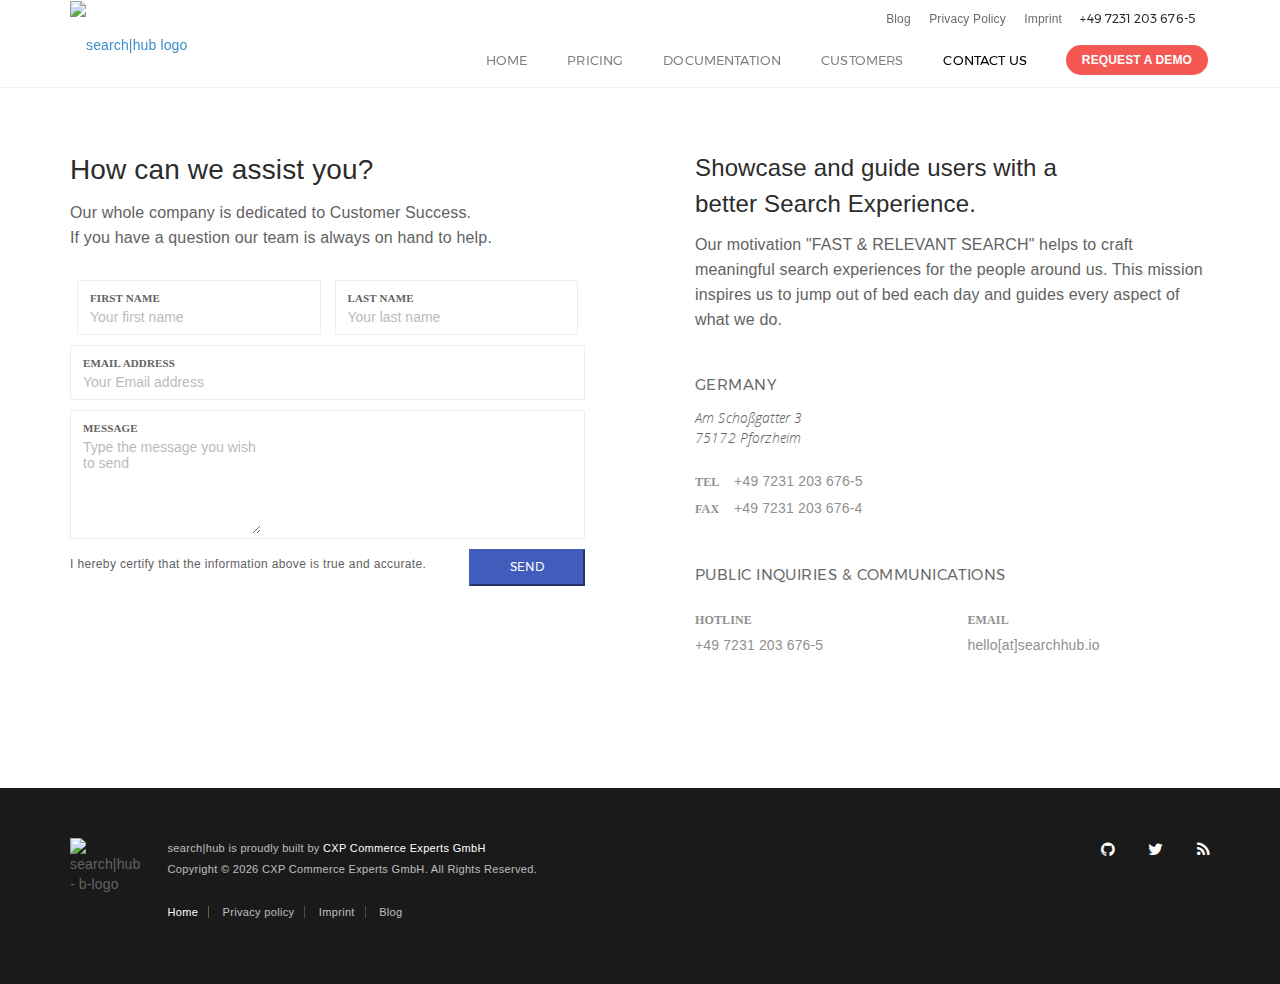
==== contact-us.html @ e3188a71 "Update contact-us.html" ====
<!DOCTYPE html>
<html lang="en">
<head>
    <meta http-equiv="content-type" content="text/html;charset=UTF-8"/>
    <title>search|hub - contact us</title>
    <meta name="viewport" content="width=device-width, initial-scale=1.0, maximum-scale=1.0, user-scalable=no"/>
        <link rel="apple-touch-icon" sizes="57x57" href="assets/ico/apple-icon-57x57.png">
        <link rel="apple-touch-icon" sizes="60x60" href="assets/ico/apple-icon-60x60.png">
        <link rel="apple-touch-icon" sizes="72x72" href="assets/ico/apple-icon-72x72.png">
        <link rel="apple-touch-icon" sizes="76x76" href="assets/ico/apple-icon-76x76.png">
        <link rel="apple-touch-icon" sizes="114x114" href="assets/ico/apple-icon-114x114.png">
        <link rel="apple-touch-icon" sizes="120x120" href="assets/ico/apple-icon-120x120.png">
        <link rel="apple-touch-icon" sizes="144x144" href="assets/ico/apple-icon-144x144.png">
        <link rel="apple-touch-icon" sizes="152x152" href="assets/ico/apple-icon-152x152.png">
        <link rel="apple-touch-icon" sizes="180x180" href="assets/ico/apple-icon-180x180.png">
        <link rel="icon" type="image/png" sizes="192x192"  href="assets/ico/android-icon-192x192.png">
        <link rel="icon" type="image/png" sizes="32x32" href="assets/ico/favicon-32x32.png">
        <link rel="icon" type="image/png" sizes="96x96" href="assets/ico/favicon-96x96.png">
        <link rel="icon" type="image/png" sizes="16x16" href="assets/ico/favicon-16x16.png">
        <link rel="manifest" href="assets/ico/manifest.json">
        <meta name="msapplication-TileColor" content="#ffffff">
        <meta name="msapplication-TileImage" content="assets/ico/ms-icon-144x144.png">
        <meta name="theme-color" content="#ffffff">
    <meta name="apple-mobile-web-app-capable" content="yes">
    <meta name="apple-touch-fullscreen" content="yes">
    <meta name="apple-mobile-web-app-status-bar-style" content="default">
    <meta name="description" content="search|hub - contact us"/>
    <meta name="author" content="searchhub.io"/>
    
        <meta property="og:site_name" content="search|hub">
        <meta property="og:title" content="search|hub - contact us">
        <meta property="og:image" content="assets/images/searchHub_black.png">
        <meta property="og:url" content="https://searchhub.io/index.html/">
        <meta property="og:type" content="website">
        
        <meta name="twitter:card" content="summary">
        <meta name="twitter:title" content="search|hub - contact">
        <meta name="twitter:site" content="@CXPSearchHub">
    <link href="assets/css/page.css" rel="stylesheet" type="text/css"/>
    <link href="https://cdnjs.cloudflare.com/ajax/libs/font-awesome/4.7.0/css/font-awesome.min.css" rel="stylesheet" type="text/css"/>	
   
</head>
 
<body class="pace-dark"> 
    <nav class="header md-header light-solid " data-pages="header">
    <div class="container relative">
        <div class="pull-left">
            <div class="header-inner">
                <a href="index.html"><img src="assets/images/searchHub_black.png" width="118" height="21" class="logo" alt="search|hub logo"></a>  
            </div>
        </div>
        <div class="pull-right">
            <div class="header-inner">
            
                <div class="visible-sm-inline visible-xs-inline menu-toggler pull-right p-l-10" data-pages="header-toggle" data-pages-element="#header">
                    <div class="one"></div>
                    <div class="two"></div>
                    <div class="three"></div>
                </div>
            </div>
        </div>
        <div class="pull-right menu-content clearfix" data-pages-direction="slideRight" id="header">

        <div class="pull-right">
            <a href="#" class="text-black link padding-10 visible-xs-inline visible-sm-inline pull-right m-t-10 m-b-10 m-r-10" data-pages="header-toggle" data-pages-element="#header">
            <i class=" pg-close_line"></i>
            </a>
        </div>
        <div class="p-t-10 p-b-10 clearfix m-b-5 hidden-xs hidden-sm">
            <div class="pull-right fs-12">
                <!--<a href="#" class="m-r-15 hint-text link text-black">German</a>-->
                <a href="https://blog.searchhub.io" class="m-r-15 hint-text link text-black">Blog</a>
                <a href="privacy-policy.html" class="m-r-15 hint-text link text-black">Privacy Policy</a>
                <a href="imprint.html" class="m-r-15 hint-text link text-black">Imprint</a>
                <span class="m-r-15 text-black font-montserrat">+49 7231 203 676-5</span>
            </div>
        </div>
        <ul class="menu">
            <li>
            <a href="index.html">Home </a>
            </li>
            <!--
                <li class="horizontal ">
                <a href="javascript:;">Features <i class="pg-arrow_minimize m-l-5"></i></a>
                <span class="arrow"></span>
                <nav class="horizontal">
                    <div class="container">
                    <ul>
                        <li>
                        <a href="searchhub.html" target="_blank">Search|hub</a>
                        </li>
                        <li>
                        <a href="smartquery.html" target="_blank">Smart|Query</a>
                        </li>
                        <li>
                        <a href="datahub.html" target="_blank">Data|hub</a>
                        </li>
                        <li>
                        <a href="predict.html" target="_blank">Pre|Dict</a>
                        </li>
                    </ul>
                    </div>
                </nav>
                </li>
            -->
            <li>
            <a href="pricing.html">Pricing </a>
            </li>
            <li>
            <a href="https://docs.searchhub.io">Documentation </a>
            </li>
            <li>
            <a href="customers.html">Customers </a>
            </li>
            <li>
            <a href="contact-us.html" class="active">Contact Us</a>
            </li>
        </ul>
           <a class="btn btn-sm btn-bordered btn-black block-title fs-12 hidden-sm hidden-xs" href="request-demo.html" data-text="Request a Demo">Request a Demo</a>
            </div>
    </div>
    </nav>
 
<section class="p-t-90 sm-p-t-30 p-b-30"> 
    <section class="container container-fixed-lg p-t-50 p-b-100 sm-p-b-30 sm-m-b-30">
        <div class="row">
            <div class="col-md-6">
                <h2>How can we assist you?</h2>
                <div class="p-r-40 sm-p-r-0">
                    <p>
                    Our whole company is dedicated to Customer Success. <br>If you have a question our team is always on hand to help.
                    </p>
                    <br>            
                    <div id="mc_embed_signup">
                            <form action="https://formspree.io/hello@searchhub.io" method="POST">
                            <div id="mc_embed_signup_scroll">
                                    <div class="row">
                                        <div class="col-sm-6">
                                            <div class="mc-field-group form-group form-group-default">
                                                <label for="mce-FNAME">First Name </label>
                                                <input type="text" placeholder="Your first name" value="" name="FNAME" class="form-control" id="mce-FNAME">
                                            </div>
                                        </div>
                                        <div class="col-sm-6">
                                            <div class="mc-field-group form-group form-group-default">
                                                <label for="mce-LNAME">Last Name </label>
                                                <input type="text" placeholder="Your last name" value="" name="LNAME" class="form-control" id="mce-LNAME">
                                            </div>
                                        </div>
                                    </div>   
                                </div>
                                <div class="mc-field-group form-group form-group-default">
                                    <label for="mce-EMAIL">Email Address </label>
                                    <input type="email" placeholder="Your Email address" value="" name="_replyto" class="required email form-control" id="mce-EMAIL">
                                </div>

                                <div class="mc-field-group form-group form-group-default">
                                    <label for="mce-MMERGE3">Message </label>
                                    <textarea placeholder="Type the message you wish to send" name="MMERGE3" class="form-control" id="mce-MMERGE3" style="height: 100px"></textarea>
                                </div>
                                <div class="clear"><input type="submit" value="Send" name="contact-us" id="mc-embedded-subscribe" class="button btn-primary font-montserrat all-caps fs-12 pull-right xs-pull-left"></div>
                                
                            </form>
                    </div>
                    <div class="sm-p-t-10 clearfix">
                    <p class="pull-left small-text m-t-5 font-arial">I hereby certify that the information above is true and accurate.</p>
                    </div>
                    <div class="clearfix"></div>                    
                </div>
            </div>

            <div class="col-md-6">
                <div class="p-l-40 sm-p-l-0 sm-p-t-10">
                    <h3>Showcase and guide users with a<br>better Search Experience.</h3>
                    <p>
                    Our motivation "FAST &amp; RELEVANT SEARCH" helps to craft meaningful search experiences for the people around us. This mission inspires us to jump out of bed each day and guides every aspect of what we do.
                    </p>
                    <br>
                    <div class="row">
                        <div class="col-sm-6">
                            <h5 class="block-title hint-text m-b-0">Germany</h5>
                            <address class="m-t-10">
                            Am Schoßgatter 3<br>
                            75172 Pforzheim
                            </address>
                            <br>
                            <p class="hint-text no-margin">
                            <span class="fs-12 font-montserrat bold all-caps p-r-10">Tel</span> <span class="fs-14">+49 7231 203 676-5</span>
                            </p>
                            <p class="hint-text">
                            <span class="fs-12 font-montserrat bold all-caps p-r-10">Fax</span> <span class="fs-14">+49 7231 203 676-4</span>
                            </p>
                        </div>
                        <div class="col-sm-6"></div>
                    </div>
                    <br>
                    <h5 class="block-title hint-text m-b-0">Public Inquiries &amp; Communications</h5>
                    <br>
                    <div class="row">
                        <div class="col-sm-6">
                            <p class="fs-12 font-montserrat bold all-caps no-margin hint-text">Hotline</p>
                            <p class="hint-text no-margin fs-14">+49 7231 203 676-5</p>
                        </div>
                        <div class="col-sm-6">
                            <p class="fs-12 font-montserrat bold all-caps no-margin hint-text">
                            Email
                            </p>
                            <p class="hint-text no-margin fs-14">
                            <span class="fs-14">hello[at]searchhub.io</span>
                            </p>
                        </div>
                    </div>
                </div>
            </div>
        </div>
    </section>
    
    <!--<section class="container-fluid no-padding no-overflow" data-pages="parallax"> 
        <div class="full-width demo-map gradient-overlay no-overflow inner" id="google-map"></div>
    </section>-->
 
</section>
 
<section class="p-b-50 p-t-50 bg-master-darker ">
    <div class="container">
        <div class="row">
            <div class="col-md-1">
                <img src="assets/images/logo_small.png" class="logo-small" alt="search|hub - b-logo"> 
            </div>   
            <div class="col-md-6">
                <p class="fs-11 no-margin font-arial text-white small-text"><span class="hint-text">search|hub is proudly built by </span><a href="http://commerce-experts.com" class="fs-11 no-margin font-arial text-white small-text">CXP Commerce Experts GmbH</a></p>
                <p class="fs-11 hint-text text-white font-arial no-margin small-text">Copyright &copy; <script>document.write(new Date().getFullYear())</script> CXP Commerce Experts GmbH. All Rights Reserved.</p>
                <ul class="no-style fs-11 no-padding font-arial m-t-20">
                <li class="inline no-padding"><a href="index.html" class="text-white p-r-10 b-r b-transparent-white">Home</a></li>
                <li class="inline no-padding"><a href="privacy-policy.html" class="link text-white p-l-10 p-r-10 b-r b-transparent-white">Privacy policy</a></li>                
                <li class="inline no-padding"><a href="imprint.html" class="link text-white p-l-10 p-r-10 b-r b-transparent-white">Imprint</a></li>
                <li class="inline no-padding"><a href="https://blog.searchhub.io" class="link text-white p-l-10 p-r-10 xs-no-padding xs-m-t-10">Blog</a></li>
                </ul>
            </div>
            <div class="col-md-5">
                <ul class="no-style fs-12 no-padding pull-right xs-pull-left xs-m-t-20">
                <li class="inline no-padding"><a href="https://github.com/searchhub" class="text-white p-l-30 fs-16 xs-no-padding"><i class="fa fa-github"></i></a></li>
                <li class="inline no-padding"><a href="https://twitter.com/CXPSearchHub" class="text-white p-l-30 fs-16"><i class="fa fa-twitter"></i></a></li>
                <!--<li class="inline no-padding"><a href="#" class="text-white p-l-30 fs-16"><i class="fa fa-xing"></i></a></li>                
                <li class="inline no-padding"><a href="#" class="text-white p-l-30 fs-16"><i class="fa fa-linkedin"></i></a></li>-->
                <li class="inline no-padding"><a href="https://blog.searchhub.io/feed" class="text-white p-l-30 fs-16"><i class="fa fa-rss"></i></a></li>    
                </ul>
            </div>
        </div>
    </div>
</section>

<script type="text/javascript" src="assets/plugins/pace.min.js"></script>
<script type="text/javascript" src="assets/plugins/pages.image.loader.js"></script>
<script type="text/javascript" src="assets/plugins/jquery-1.11.1.min.js"></script>
<script type="text/javascript" src="assets/plugins/bootstrap.min.js"></script> 
<script type="text/javascript" src="assets/plugins/swiper.jquery.min.js"></script>
<script type="text/javascript" src="assets/plugins/velocity.min.js"></script>
<script type="text/javascript" src="assets/plugins/velocity.ui.js"></script> 
<script type="text/javascript" src="assets/plugins/jquery.unveil.min.js"></script> 
<script type="text/javascript" src="assets/plugins/pages.frontend.js"></script> 
<script type="text/javascript" src="assets/plugins/custom.js"></script>
<!-- <script type="text/javascript" id="cookiebanner" src="assets/plugins/cookiebanner.min.js"></script> -->
<!-- <script>
  (function(i,s,o,g,r,a,m){i['GoogleAnalyticsObject']=r;i[r]=i[r]||function(){
  (i[r].q=i[r].q||[]).push(arguments)},i[r].l=1*new Date();a=s.createElement(o),
  m=s.getElementsByTagName(o)[0];a.async=1;a.src=g;m.parentNode.insertBefore(a,m)
  })(window,document,'script','https://www.google-analytics.com/analytics.js','ga');

  ga('create', 'UA-100935490-1', 'auto');
  ga('send', 'pageview');
</script>
    
<!-- Start of HubSpot Embed Code -->
<!-- <script type="text/javascript" id="hs-script-loader" async defer src="//js-eu1.hs-scripts.com/25145096.js"></script>
<!-- End of HubSpot Embed Code -->
	
<!-- Start of HubSpot code snippet -->
<!-- <button type="button" id="hs_show_banner_button"
  style="background-color: #E94749; border: 1px solid #E94749;
         border-radius: 3px; padding: 10px 16px; text-decoration: none; color: #fff;
         font-family: inherit; font-size: inherit; font-weight: normal; line-height: inherit;
         text-align: left; text-shadow: none;"
  onClick="(function(){
    var _hsp = window._hsp = window._hsp || [];
    _hsp.push(['showBanner']);
  })()"
>
  Cookie Settings
</button>

<!-- End of HubSpot code snippet -->
	
</body> 
</html>
---- assets/css/page.css ----
@font-face {
    font-family: 'pages-icon';
    src: url('../fonts/pages-icon/Pages-icon.eot?-u69vo5');
    src: url('../fonts/pages-icon/Pages-icon.eot?#iefix-u69vo5') format('embedded-opentype'), url('../fonts/pages-icon/Pages-icon.woff?-u69vo5') format('woff'), url('../fonts/pages-icon/Pages-icon.ttf?-u69vo5') format('truetype'), url('../fonts/pages-icon/Pages-icon.svg?-u69vo5#Pages-icon') format('svg');
    font-weight: normal;
    font-style: normal;
}

[class^="pg-"], [class*=" pg-"] {
    display: inline-block;
    font: normal normal normal 14px/1 pages-icon;
    font-size: inherit;
    text-rendering: auto;
    -webkit-font-smoothing: antialiased;
    -moz-osx-font-smoothing: grayscale;
}

.pg-close_line:before {
    content: "\e601";
}

.pg-arrow_right:before {
    content: "\e631";
}

/*!
 * Bootstrap v3.3.4 (http://getbootstrap.com)
 * Copyright 2011-2015 Twitter, Inc.
 * Licensed under MIT (https://github.com/twbs/bootstrap/blob/master/LICENSE)
 *//*! normalize.css v3.0.2 | MIT License | git.io/normalize */
html {
    font-family: sans-serif;
    -webkit-text-size-adjust: 100%;
    -ms-text-size-adjust: 100%
}

body {
    margin: 0
}

nav, section {
    display: block
}

canvas {
    display: inline-block;
    vertical-align: baseline
}

a {
    background-color: transparent
}

a:active, a:hover {
    outline: 0
}

b {
    font-weight: 700
}

h1 {
    margin: .67em 0;
    font-size: 2em
}

img {
    border: 0
}

/*! Source: https://github.com/h5bp/html5-boilerplate/blob/master/src/css/main.css */
@media print {
    *, :after, :before {
        color: #000 !important;
        text-shadow: none !important;
        background: 0 0 !important;
        -webkit-box-shadow: none !important;
        box-shadow: none !important
    }

    a, a:visited {
        text-decoration: underline
    }

    a[href]:after {
        content: " (" attr(href) ")"
    }

    a[href^="#"]:after {
        content: ""
    }

    img {
        page-break-inside: avoid
    }

    img {
        max-width: 100% !important
    }

    h2, h3, p {
        orphans: 3;
        widows: 3
    }

    h2, h3 {
        page-break-after: avoid
    }
}

@font-face {
    font-family: 'Glyphicons Halflings';
    src: url(../fonts/glyphicons-halflings-regular.eot);
    src: url(../fonts/glyphicons-halflings-regular.eot?#iefix) format('embedded-opentype'), url(../fonts/glyphicons-halflings-regular.woff2) format('woff2'), url(../fonts/glyphicons-halflings-regular.woff) format('woff'), url(../fonts/glyphicons-halflings-regular.ttf) format('truetype'), url(../fonts/glyphicons-halflings-regular.svg#glyphicons_halflingsregular) format('svg')
}

* {
    -webkit-box-sizing: border-box;
    -moz-box-sizing: border-box;
    box-sizing: border-box
}

:after, :before {
    -webkit-box-sizing: border-box;
    -moz-box-sizing: border-box;
    box-sizing: border-box
}

html {
    font-size: 10px;
    -webkit-tap-highlight-color: rgba(0, 0, 0, 0)
}

body {
    font-family: "Helvetica Neue", Helvetica, Arial, sans-serif;
    font-size: 14px;
    line-height: 1.42857143;
    color: #333;
    background-color: #fff
}

a {
    color: #337ab7;
    text-decoration: none
}

a:focus, a:hover {
    color: #23527c;
    text-decoration: underline
}

a:focus {
    outline: thin dotted;
    outline: 5px auto -webkit-focus-ring-color;
    outline-offset: -2px
}

img {
    vertical-align: middle
}

.sr-only {
    position: absolute;
    width: 1px;
    height: 1px;
    padding: 0;
    margin: -1px;
    overflow: hidden;
    clip: rect(0, 0, 0, 0);
    border: 0
}

h1, h2, h3, h4, h5, h6 {
    font-family: inherit;
    font-weight: 500;
    line-height: 1.1;
    color: inherit
}

h1, h2, h3 {
    margin-top: 20px;
    margin-bottom: 10px
}

h4, h5, h6 {
    margin-top: 10px;
    margin-bottom: 10px
}

h1 {
    font-size: 36px
}

h2 {
    font-size: 30px
}

h3 {
    font-size: 24px
}

h4 {
    font-size: 18px
}

h5 {
    font-size: 14px
}

h6 {
    font-size: 12px
}

p {
    margin: 0 0 10px
}

.text-left {
    text-align: left
}

.text-right {
    text-align: right
}

.text-center {
    text-align: center
}

.text-uppercase {
    text-transform: uppercase
}

ul {
    margin-top: 0;
    margin-bottom: 10px
}

.container {
    padding-right: 15px;
    padding-left: 15px;
    margin-right: auto;
    margin-left: auto
}

@media (min-width: 768px) {
    .container {
        width: 750px
    }
}

@media (min-width: 992px) {
    .container {
        width: 970px
    }
}

@media (min-width: 1200px) {
    .container {
        width: 1170px
    }
}

.row {
    margin-right: -15px;
    margin-left: -15px
}

.col-md-1, .col-md-12, .col-md-4, .col-md-5, .col-md-6, .col-sm-3, .col-sm-5, .col-sm-6, .col-sm-9 {
    position: relative;
    min-height: 1px;
    padding-right: 15px;
    padding-left: 15px
}

@media (min-width: 768px) {
    .col-sm-3, .col-sm-5, .col-sm-6, .col-sm-9 {
        float: left
    }

    .col-sm-9 {
        width: 75%
    }

    .col-sm-6 {
        width: 50%
    }

    .col-sm-5 {
        width: 41.66666667%
    }

    .col-sm-3 {
        width: 25%
    }

    .col-sm-offset-1 {
        margin-left: 8.33333333%
    }
}

@media (min-width: 992px) {
    .col-md-1, .col-md-12, .col-md-4, .col-md-5, .col-md-6 {
        float: left
    }

    .col-md-12 {
        width: 100%
    }

    .col-md-6 {
        width: 50%
    }

    .col-md-5 {
        width: 41.66666667%
    }

    .col-md-4 {
        width: 33.33333333%
    }

    .col-md-1 {
        width: 8.33333333%
    }
}

.btn {
    display: inline-block;
    padding: 6px 12px;
    margin-bottom: 0;
    font-size: 14px;
    font-weight: 400;
    line-height: 1.42857143;
    text-align: center;
    white-space: nowrap;
    vertical-align: middle;
    -ms-touch-action: manipulation;
    touch-action: manipulation;
    cursor: pointer;
    -webkit-user-select: none;
    -moz-user-select: none;
    -ms-user-select: none;
    user-select: none;
    background-image: none;
    border: 1px solid transparent;
    border-radius: 4px
}

.btn:active:focus, .btn:focus {
    outline: thin dotted;
    outline: 5px auto -webkit-focus-ring-color;
    outline-offset: -2px
}

.btn:focus, .btn:hover {
    color: #333;
    text-decoration: none
}

.btn:active {
    background-image: none;
    outline: 0;
    -webkit-box-shadow: inset 0 3px 5px rgba(0, 0, 0, .125);
    box-shadow: inset 0 3px 5px rgba(0, 0, 0, .125)
}

.btn-sm {
    padding: 5px 10px;
    font-size: 12px;
    line-height: 1.5;
    border-radius: 3px
}

.progress {
    height: 20px;
    margin-bottom: 20px;
    overflow: hidden;
    background-color: #f5f5f5;
    border-radius: 4px;
    -webkit-box-shadow: inset 0 1px 2px rgba(0, 0, 0, .1);
    box-shadow: inset 0 1px 2px rgba(0, 0, 0, .1)
}

.progress-bar {
    float: left;
    width: 0;
    height: 100%;
    font-size: 12px;
    line-height: 20px;
    color: #fff;
    text-align: center;
    background-color: #337ab7;
    -webkit-box-shadow: inset 0 -1px 0 rgba(0, 0, 0, .15);
    box-shadow: inset 0 -1px 0 rgba(0, 0, 0, .15);
    -webkit-transition: width .6s ease;
    -o-transition: width .6s ease;
    transition: width .6s ease
}

.clearfix:after, .clearfix:before, .container:after, .container:before, .row:after, .row:before {
    display: table;
    content: " "
}

.clearfix:after, .container:after, .row:after {
    clear: both
}

.pull-right {
    float: right !important
}

.pull-left {
    float: left !important
}

@-ms-viewport {
    width: device-width
}

.visible-sm-inline, .visible-xs-inline {
    display: none !important
}

@media (max-width: 767px) {
    .visible-xs-inline {
        display: inline !important
    }
}

@media (min-width: 768px)and (max-width: 991px) {
    .visible-sm-inline {
        display: inline !important
    }
}

@media (max-width: 767px) {
    .hidden-xs {
        display: none !important
    }
}

@media (min-width: 768px)and (max-width: 991px) {
    .hidden-sm {
        display: none !important
    }
}

/*!
 *  Font Awesome 4.7.0 by @davegandy - http://fontawesome.io - @fontawesome
 *  License - http://fontawesome.io/license (Font: SIL OFL 1.1, CSS: MIT License)
 */
/* FONT PATH
 * -------------------------- */
@font-face {
    font-family: 'FontAwesome';
    src: url('../fonts/fontawesome-webfont.eot?v=4.2.0');
    src: url('../fonts/fontawesome-webfont.eot?#iefix&v=4.2.0') format('embedded-opentype'), url('../fonts/fontawesome-webfont.woff?v=4.2.0') format('woff'), url('../fonts/fontawesome-webfont.ttf?v=4.2.0') format('truetype'), url('../fonts/fontawesome-webfont.svg?v=4.2.0#fontawesomeregular') format('svg');
    font-weight: normal;
    font-style: normal;
}

.fa {
    display: inline-block;
    font: normal normal normal 14px/1 FontAwesome;
    font-size: 1.4em;
    text-rendering: auto;
    -webkit-font-smoothing: antialiased;
    -moz-osx-font-smoothing: grayscale;
}

.pull-right {
    float: right;
}

.pull-left {
    float: left;
}

.fa-twitter:before {
    content: "\f099";
}

.fa-github:before {
    content: "\f09b";
}

.fa-rss:before {
    content: "\f09e";
}

/*!
 *  Swiper by @davegandy - /*!
 *  https://github.com/nolimits4web/swiper/

 */
.swiper-container {
    margin: 0 auto;
    position: relative;
    overflow: hidden;
    z-index: 1;
}

.swiper-wrapper {
    position: relative;
    width: 100%;
    height: 100%;
    z-index: 1;
    display: -webkit-box;
    display: -moz-box;
    display: -ms-flexbox;
    display: -webkit-flex;
    display: flex;
    -webkit-transform-style: preserve-3d;
    -moz-transform-style: preserve-3d;
    -ms-transform-style: preserve-3d;
    transform-style: preserve-3d;
    -webkit-transition-property: -webkit-transform;
    -moz-transition-property: -moz-transform;
    -o-transition-property: -o-transform;
    -ms-transition-property: -ms-transform;
    transition-property: transform;
    -webkit-box-sizing: content-box;
    -moz-box-sizing: content-box;
    box-sizing: content-box;
}

.swiper-wrapper {
    -webkit-transform: translate3d(0px, 0, 0);
    -moz-transform: translate3d(0px, 0, 0);
    -o-transform: translate(0px, 0px);
    -ms-transform: translate3d(0px, 0, 0);
    transform: translate3d(0px, 0, 0);
}

.swiper-slide {
    -webkit-transform-style: preserve-3d;
    -moz-transform-style: preserve-3d;
    -ms-transform-style: preserve-3d;
    transform-style: preserve-3d;
    -webkit-flex-shrink: 0;
    -ms-flex: 0 0 auto;
    flex-shrink: 0;
    width: 100%;
    height: 100%;
    position: relative;
}

html, body {
    height: 100%
}

body.mobile {
    position: relative
}

body.pace-primary .pace .pace-progress {
    background-color: #6d5cae
}

body.pace-success .pace .pace-progress {
    background-color: #10cfbd
}

body.pace-complete .pace .pace-progress {
    background-color: #48b0f7
}

body.pace-warning .pace .pace-progress {
    background-color: #f8d053
}

body.pace-danger .pace .pace-progress {
    background-color: #f55753
}

body.pace-dark .pace .pace-progress {
    background-color: #000
}

body.pace-white .pace .pace-progress {
    background-color: #fff
}

.mobile-wrapper {
    height: 100%;
    width: 100%
}

.mobile-wrapper > .swiper-wrapper > .swiper-slide {
    height: auto;
    -webkit-box-sizing: border-box;
    box-sizing: border-box;
    text-align: initial;
    display: block
}

.header {
    position: fixed;
    top: 0;
    height: 60px;
    width: 100%;
    z-index: 800;
    background-color: #fff;
    -webkit-transition: background .4s ease, height .4s ease;
    transition: background .4s ease, height .4s ease
}

.header.bottom {
    position: absolute;
    bottom: 0;
    top: auto
}

.header.bottom.affix {
    position: fixed;
    bottom: auto;
    top: 0
}

.header.transparent-light {
    background-color: transparent
}

.header.transparent-light .menu > li > a:not(.btn) {
    color: #fff;
    opacity: .5
}

.header.transparent-light .menu > li > a:not(.btn):focus {
    opacity: .8
}

.header.transparent-light .menu > li > a:not(.btn):hover {
    opacity: .8
}

.header.transparent-light .menu > li > a:not(.btn).active {
    opacity: 1
}

.header.transparent-light .search-toggle {
    color: #fff
}

.header.transparent-light .menu.bordered > li > a {
    border-color: #fff
}

.header.transparent-light.alternate .menu > li > a:before {
    max-width: 100%
}

.header.transparent-light.alternate span:before {
    max-width: 100%
}

.header.transparent-light.alternate .search-toggle {
    color: #121212
}

.header.transparent-light.alternate .menu-toggler .one, .header.transparent-light.alternate .menu-toggler .two, .header.transparent-light.alternate .menu-toggler .three {
    background-color: #121212
}

.header.transparent-light.alternate.minimized .search-toggle {
    color: #fff
}

.header.transparent-light.alternate.minimized .menu-toggler .one, .header.transparent-light.alternate.minimized .menu-toggler .two, .header.transparent-light.alternate.minimized .menu-toggler .three {
    background-color: #fff
}

.header.transparent-light .menu-toggler .one, .header.transparent-light .menu-toggler .two, .header.transparent-light .menu-toggler .three {
    background-color: #fff
}

.header.transparent-dark {
    background-color: transparent
}

.header.transparent-dark.alternate .menu > li > a:before {
    color: #fff;
    max-width: 100%
}

.header.transparent-dark.alternate .menu > li > a > span:before {
    color: #fff;
    max-width: 100%
}

.header.transparent-dark.alternate .search-toggle {
    color: #fff
}

.header.transparent-dark.alternate .menu-toggler .one, .header.transparent-dark.alternate .menu-toggler .two, .header.transparent-dark.alternate .menu-toggler .three {
    background-color: #fff
}

.header.transparent-dark .menu > li > a {
    color: #121212;
    opacity: .5
}

.header.transparent-dark .menu > li > a:focus {
    opacity: .8
}

.header.transparent-dark .menu > li > a:hover {
    opacity: .8
}

.header.transparent-dark .menu > li > a.active {
    opacity: 1
}

.header.transparent-dark .search-toggle {
    color: #121212
}

.header.transparent-dark .menu.bordered > li > a {
    border-color: #121212
}

.header.dark-solid {
    background-color: #000
}

.header.dark-solid .menu > li > a:not(.btn) {
    color: #fff;
    opacity: .5
}

.header.dark-solid .menu > li > a:not(.btn):focus {
    opacity: .8
}

.header.dark-solid .menu > li > a:not(.btn):hover {
    opacity: .8
}

.header.dark-solid .menu > li > a:not(.btn).active {
    opacity: 1
}

.header.dark-solid .search-toggle {
    color: #fff
}

.header.dark-solid .menu.bordered > li > a {
    border-color: #fff
}

.header.dark-solid .menu-toggler .one, .header.dark-solid .menu-toggler .two, .header.dark-solid .menu-toggler .three {
    background: #fff
}

.header.dark {
    background-color: rgba(0, 0, 0, 0.87)
}

.header.dark .menu > li > a:not(.btn) {
    color: #fff;
    opacity: .5
}

.header.dark .menu > li > a:not(.btn):focus {
    opacity: .8
}

.header.dark .menu > li > a:not(.btn):hover {
    opacity: .8
}

.header.dark .menu > li > a:not(.btn).active {
    opacity: 1
}

.header.dark .search-toggle {
    color: #fff
}

.header.dark .menu.bordered > li > a {
    border-color: #fff
}

.header.dark .menu-toggler .one, .header.dark .menu-toggler .two, .header.dark .menu-toggler .three {
    background: #fff
}

.header.light-solid {
    border-bottom: 1px solid #f0f0f0;
    background-color: #fff
}

.header.light-solid .menu > li > a:not(.btn) {
    color: #000;
    opacity: .5
}

.header.light-solid .menu > li > a:not(.btn):focus {
    opacity: .8
}

.header.light-solid .menu > li > a:not(.btn):hover {
    opacity: .8
}

.header.light-solid .menu > li > a:not(.btn).active {
    opacity: 1
}

.header.light-solid .search-toggle {
    color: #000
}

.header.light-solid .menu.bordered > li > a {
    border-color: #000
}

.header.light-solid .menu-toggler .one, .header.light-solid .menu-toggler .two, .header.light-solid .menu-toggler .three {
    background: #000
}

.header.light {
    border-bottom: 1px solid #f0f0f0;
    background-color: #fafafa
}

.header.light .menu > li > a:not(.btn) {
    color: #000;
    opacity: .5
}

.header.light .menu > li > a:not(.btn):focus {
    opacity: .8
}

.header.light .menu > li > a:not(.btn):hover {
    opacity: .8
}

.header.light .menu > li > a:not(.btn).active {
    opacity: 1
}

.header.light .search-toggle {
    color: #000
}

.header.light .menu.bordered > li > a {
    border-color: #000
}

.header.light .menu-toggler .one, .header.light .menu-toggler .two, .header.light .menu-toggler .three {
    background: #000
}

.header.alternate .logo {
    display: none
}

.header.alternate .alt {
    display: inline-block
}

.header.bg-header {
    height: 110px
}

.header.bg-header .header-inner {
    line-height: 110px
}

.header.bg-header .menu-toggler {
    margin-top: 47.5px
}

.header.md-header {
    height: 88px
}

.header.md-header .header-inner {
    line-height: 88px
}

.header.md-header .menu-toggler {
    margin-top: 36.5px
}

.header.sm-header {
    height: 44px
}

.header.sm-header .header-inner {
    line-height: 44px
}

.header.sm-header .menu-toggler {
    margin-top: 14.5px
}

.header.minimized {
    height: 60px !important
}

.header.minimized .header-inner {
    line-height: 60px !important
}

.header.minimized .logo {
    display: none
}

.header.minimized .alt {
    display: inline-block
}

.header.minimized .menu-toggler {
    margin-top: 22.5px !important
}

.header.minimized .menu > li > a:before {
    max-width: 0 !important
}

.header.minimized .menu > li > a > span:before {
    max-width: 0
}

.header .alt {
    display: none
}

.header.horizontal {
    width: 100%;
    height: auto
}

.header .header-inner {
    line-height: 60px;
    width: 100%;
    -webkit-transition: line-height .4s ease;
    transition: line-height .4s ease
}

.header > .pull-right, .header .pull-left {
    position: relative
}

.header .menu {
    margin: 0;
    display: inline-block
}

.header .menu.bordered > li > a {
    border-right: 1px solid
}

.header .menu > li {
    display: inline-block;
    list-style: none;
    font-size: 13px;
    margin-right: 12px;
    vertical-align: middle
}

.header .menu > li.multiline > nav {
    top: 43px
}

.header .menu > li.classic.dark > nav > span.arrow {
    background-image: url(../images/black.svg)
}

.header .menu > li.classic.dark > nav:before, .header .menu > li.classic.dark > nav:after {
    height: 7px;
    background-color: #000;
    border-color: #000
}

.header .menu > li.classic.dark > nav ul {
    background-color: #000
}

.header .menu > li.classic.dark > nav ul li a {
    color: #fff
}

.header .menu > li.horizontal.dark > nav {
    background-color: #000;
    border-bottom: 0
}

.header .menu > li.horizontal.dark > nav ul li a {
    color: #fff
}

.header .menu > li.horizontal.dark > span.arrow {
    background-image: url(../images/black.svg) !important
}

.header .menu > li.horizontal.dark > span.arrow:before, .header .menu > li.horizontal.dark > span.arrow:after {
    background-color: #000 !important;
    border-top: 0 !important
}

.header .menu > li.horizontal.dark .container {
    border-right-color: rgba(255, 255, 255, 0.4)
}

.header .menu > li.mega.dark .container {
    background-color: #000;
    text-color: #fff
}

.header .menu > li.mega.dark .container .sub-menu-heading {
    color: #fff
}

.header .menu > li.mega.dark .container ul.sub-menu > li a {
    color: #fff
}

.header .menu > li.mega.dark > span.arrow {
    background-image: url(../images/black.svg) !important
}

.header .menu > li.mega.dark > span.arrow:after, .header .menu > li.mega.dark > span.arrow:before {
    background-color: #000 !important
}

.header .menu > li > a {
    position: relative;
    text-transform: uppercase;
    font-family: 'Montserrat';
    padding-right: 21px;
    display: block
}

.header .menu > li > a span {
    margin-bottom: 7px
}

.header .menu > li > a:before {
    color: #000;
    position: absolute;
    top: 0;
    left: 0;
    overflow: hidden;
    max-width: 0;
    white-space: pre;
    line-height: inherit;
    content: attr(data-text);
    -webkit-transition: max-width .5s;
    transition: max-width .5s
}

.header .menu > li > a.btn, .header .menu > li > a.btn:hover {
    opacity: 1
}

.header .menu > li > a > span {
    font-size: 12px;
    font-family: Arial;
    color: inherit;
    opacity: .8;
    display: block;
    position: relative;
    line-height: 15px;
    text-transform: none
}

.header .menu > li > a > span:before {
    color: #000;
    position: absolute;
    top: 0;
    left: 0;
    overflow: hidden;
    max-width: 0;
    white-space: pre;
    line-height: inherit;
    content: attr(data-text);
    -webkit-transition: max-width .5s;
    transition: max-width .5s
}

.header .menu > li:last-child {
    border-right: none
}

.header .menu > li.open.horizontal {
    position: relative !important
}

.header .menu > li.open.horizontal > span.arrow {
    background-image: url(../images/white.svg);
    background-repeat: no-repeat;
    width: 14px;
    height: 7px;
    left: calc(50% - 14px);
    margin-top: 8px;
    position: absolute;
    z-index: 2
}

.header .menu > li.open.horizontal > span.arrow:before {
    content: '';
    position: absolute;
    height: 7px;
    width: 100vw;
    background-color: #fff;
    display: block;
    left: -100vw;
    border-top: 1px solid #e6e6e6
}

.header .menu > li.open.horizontal > span.arrow:after {
    content: '';
    position: absolute;
    height: 7px;
    left: 14px;
    background-color: #fff;
    border-top: 1px solid #e6e6e6;
    width: 100vw
}

.header .menu > li.open.mega {
    position: relative !important;
    margin-top: -1px
}

.header .menu > li.open.mega > span.arrow {
    background-image: url(../images/white.svg);
    background-repeat: no-repeat;
    width: 14px;
    height: 7px;
    left: calc(50% - 14px);
    margin-top: 10px;
    position: absolute
}

.header .menu > li.open.mega > span.arrow:before {
    content: '';
    position: absolute;
    height: 7px;
    width: 100vw;
    background-color: #fff;
    display: block;
    left: -100vw;
    border-top: 1px solid rgba(0, 0, 0, 0.07);
    border-left: 1px solid rgba(0, 0, 0, 0.07)
}

.header .menu > li.open.mega > span.arrow:after {
    content: '';
    position: absolute;
    height: 7px;
    left: 14px;
    width: 100vw;
    background-color: #fff;
    border-top: 1px solid rgba(0, 0, 0, 0.07);
    border-right: 1px solid rgba(0, 0, 0, 0.07)
}

.header .menu > li.open.classic > nav {
    border-color: rgba(0, 0, 0, 0.07)
}

.header .menu > li.open > .classic {
    max-height: 999px
}

.header .menu > li.open > .mega, .header .menu > li.open > .horizontal {
    display: block
}

.header .menu > li.classic {
    position: relative
}

.header .menu > li.open > a {
    opacity: 1
}

.header .menu > li.mega.open, .header .menu > li.horizontal.open {
    position: inherit
}

.header .menu > li > .classic {
    margin: 0;
    padding: 0;
    position: absolute;
    overflow: hidden;
    left: 0;
    right: 0;
    top: 34px;
    min-width: 190px;
    left: 50%;
    margin-left: -102px;
    max-height: 0;
    -webkit-transition: all .4s cubic-bezier(0.19, 1, 0.22, 1);
    transition: all .4s cubic-bezier(0.19, 1, 0.22, 1);
    border: 1px solid rgba(0, 0, 0, 0);
    border-top: 0
}

.header .menu > li > .classic > span.arrow {
    background-image: url(../images/white.svg);
    background-repeat: no-repeat;
    width: 14px;
    height: 7px;
    left: calc(50% - 7px);
    position: absolute;
    top: 0
}

.header .menu > li > .classic:before {
    content: '';
    position: absolute;
    height: 7px;
    width: calc(50% - 7px);
    background-color: #fff;
    border-top: 1px solid rgba(0, 0, 0, 0.12)
}

.header .menu > li > .classic:after {
    content: '';
    position: absolute;
    height: 7px;
    right: 0;
    width: calc(50% - 7px);
    background-color: #fff;
    border-top: 1px solid rgba(0, 0, 0, 0.12);
    top: 0
}

.header .menu > li > .classic ul {
    padding: 0;
    list-style: none;
    overflow: hidden;
    background-color: #fff;
    margin-top: 6px
}

.header .menu > li > .classic ul > li {
    margin: 5px 25px;
    opacity: 1;
    -webkit-transition: all .1s linear .1s;
    transition: all .1s linear .1s
}

.header .menu > li > .classic ul > li a {
    color: #000;
    text-transform: uppercase;
    font-family: 'Montserrat';
    opacity: .5;
    font-size: 11px;
    line-height: 30px
}

.header .menu > li > .classic ul > li a:focus {
    opacity: .8
}

.header .menu > li > .classic ul > li a:hover {
    opacity: .8
}

.header .menu > li > .classic ul > li a.active {
    opacity: 1
}

.header .menu > li > .classic ul > li:first-child {
    margin-top: 20px
}

.header .menu > li > .classic ul > li:last-child {
    margin-bottom: 20px
}

.header .menu > li > .horizontal {
    margin: 0;
    margin-top: 15px;
    padding: 0;
    position: fixed;
    background-color: #fff;
    list-style: none;
    display: none;
    left: 0;
    right: 0;
    width: 100%;
    border-bottom: 1px solid #e6e6e6
}

.header .menu > li > .horizontal.dark {
    background-color: #000
}

.header .menu > li > .horizontal.dark ul li a {
    color: #fff
}

.header .menu > li > .horizontal .container {
    overflow: hidden;
    border-right: 1px solid #e6e6e6
}

.header .menu > li > .horizontal ul {
    white-space: nowrap;
    padding-left: 0
}

.header .menu > li > .horizontal ul li {
    margin: 2px 9px 6px;
    display: inline-block
}

.header .menu > li > .horizontal ul li a {
    color: #000;
    opacity: .5;
    text-transform: uppercase;
    font-family: 'Montserrat';
    line-height: 35px;
    font-size: 11px
}

.header .menu > li > .horizontal ul li a:focus {
    opacity: .8
}

.header .menu > li > .horizontal ul li a:hover {
    opacity: .8
}

.header .menu > li > .horizontal ul li a.active {
    opacity: 1
}

.header .menu > li > .mega {
    position: fixed;
    display: none;
    left: 0;
    right: 0
}

.header .menu > li > .mega .container {
    margin-top: 17px;
    background-color: #fff;
    list-style: none;
    border: 1px solid rgba(0, 0, 0, 0.07);
    border-top: 0;
    padding: 50px 60px
}

.header .menu > li > .mega .container ul.sub-menu {
    padding: 0;
    list-style: none;
    overflow: hidden
}

.header .menu > li > .mega .container ul.sub-menu > li {
    margin: 5px 0;
    opacity: 1;
    padding-left: 0;
    -webkit-transition: all .1s linear .1s;
    transition: all .1s linear .1s
}

.header .menu > li > .mega .container ul.sub-menu > li a {
    color: #000;
    text-transform: uppercase;
    font-family: 'Montserrat';
    opacity: .5;
    font-size: 11px;
    line-height: 30px
}

.header .menu > li > .mega .container ul.sub-menu > li a:focus {
    opacity: .8
}

.header .menu > li > .mega .container ul.sub-menu > li a:hover {
    opacity: .8
}

.header .menu > li > .mega .container ul.sub-menu > li a.active {
    opacity: 1
}

.header .menu > li > .mega .container ul.sub-menu > li:first-child {
    margin-top: 19px
}

.header .menu > li > .mega .container ul.sub-menu > li:last-child {
    margin-bottom: 19px
}

.header .menu > li > .mega .container .sub-menu-heading {
    color: #000;
    font-size: 12px;
    text-transform: uppercase;
    font-family: 'Montserrat';
    margin: 0;
    padding-bottom: 5px
}

.menu > li.mega > nav.mega {
    max-height: 0;
    min-width: 190px;
    overflow: hidden;
    display: block !important
}

.menu > li.mega.open > nav.mega {
    max-height: 999px
}

.search-toggle {
    display: inline-block;
    color: #000
}

.header.sm-header .menu > li > .classic {
    top: 26px
}

.menu-toggler {
    -webkit-transition: all .4s ease;
    transition: all .4s ease;
    opacity: 1;
    width: 15px;
    height: 15px;
    margin-top: 22.5px;
    display: inline-block;
    user-select: none;
    box-sizing: content-box;
    cursor: pointer
}

.menu-toggler .one, .menu-toggler .two, .menu-toggler .three {
    width: 100%;
    height: 2px;
    background: #000;
    margin-bottom: 3px;
    -webkit-transition: all .3s;
    transition: all .3s;
    backface-visibility: hidden;
    -webkit-transform-style: preserve-3d
}

.menu-toggler .one, .menu-toggler .two {
    transform: rotate3d(0, 0, 1, 0deg) translate3d(0, 0, 0)
}

.menu-toggler.on .one {
    transform: rotate3d(0, 0, 1, 45deg);
    -webkit-transform-origin: 0 0;
    -moz-transform-origin: 0 0;
    transform-origin: 0 0
}

.menu-toggler.on .two {
    opacity: 0
}

.menu-toggler.on .three {
    transform: rotate3d(0, 0, 1, -45deg);
    -webkit-transform-origin: 0 100%;
    -moz-transform-origin: 0 100%;
    transform-origin: 0 100%
}

[data-pages="header-toggle"] {
    display: none;
    z-index: 10
}

.side-menu {
    display: none;
    position: fixed;
    height: 100%;
    width: 250px;
    background-color: #fff;
    z-index: 10
}

.menu-content[data-pages-direction="slideLeft"], .menu-content[data-pages-direction="pushLeft"] {
    left: 0
}

.menu-content[data-pages-direction="slideRight"], .menu-content[data-pages-direction="pushRight"] {
    right: 0
}

.menu-content[data-pages-direction="fullScreenOverlay"] {
    top: 0;
    bottom: 0;
    left: 0;
    right: 0;
    width: 100%
}

.menu-content[data-pages-direction="slideTop"] {
    top: 0
}

.overlay {
    position: fixed;
    left: 0;
    right: 0;
    top: 0;
    bottom: 0;
    background: rgba(255, 255, 255, 0.95);
    z-index: 1010;
    overflow: auto
}

.overlay .inline-block {
    display: inline-block
}

.overlay .overlay-brand {
    margin-left: 7px
}

.overlay > div {
    width: 100%;
    height: 260px;
    display: block;
    overflow: hidden
}

.overlay .has-results {
    overflow: visible
}

.overlay .overlay-search {
    font-weight: 300;
    font-size: 77px;
    height: 120px;
    letter-spacing: -1.925px;
    line-height: 100px;
    padding-left: 0 !important
}

.overlay .overlay-close {
    position: absolute;
    right: 20px;
    top: 25px
}

.jumbotron {
    position: relative;
    overflow: hidden;
    display: block;
    padding: 0;
    margin-bottom: 0;
    background-color: #f0f0f0
}

.jumbotron .inner {
    position: relative;
    z-index: 2
}

.jumbotron.lg {
    height: 600px
}

.jumbotron h1 {
    font-size: 44px;
    color: #2c2c2c
}

.pace .pace-progress {
    background-color: #6d5cae
}

.footer {
    position: absolute;
    bottom: 0;
    left: 0;
    right: 0
}

[data-pages-bg-image] {
    background-size: cover;
    position: relative
}

[data-pages-bg-image] > * {
    z-index: 1;
    position: relative
}

[data-pages-bg-image] > .bg-overlay {
    position: absolute;
    left: 0;
    top: 0;
    width: 100%;
    height: 100%;
    z-index: 0;
    opacity: .4
}

.swiper-wrapper {
    transition-timing-function: cubic-bezier(0.1, 0.57, 0.1, 1);
    -webkit-transition-timing-function: cubic-bezier(0.1, 0.57, 0.1, 1);
    transition-duration: 0;
    -webkit-transition-duration: 0
}

.swiper-container {
    width: 100%;
    height: 100%
}

.swiper-container:hover .auto-reveal.swiper-button-next {
    -webkit-transform: translateX(0);
    -ms-transform: translateX(0);
    transform: translateX(0)
}

.swiper-container:hover .auto-reveal.swiper-button-prev {
    -webkit-transform: translateX(0);
    -ms-transform: translateX(0);
    transform: translateX(0)
}

.swiper-container .mouse-wrapper {
    margin: 0 auto;
    display: block;
    width: 28px;
    position: absolute;
    z-index: 10;
    left: 0;
    right: 0;
    bottom: 37px
}

.swiper-container .mouse {
    width: 30px;
    height: 47px;
    border: 2px solid #fff;
    border-radius: 14px;
    -webkit-border-radius: 14px;
    -moz-border-radius: 14px
}

.swiper-container .mouse .mouse-scroll {
    width: 4px;
    height: 4px;
    border-radius: 2px;
    background: #fff;
    position: relative;
    top: 10px;
    left: 11px;
    -webkit-animation: scrolls 1.3s ease-out infinite
}

@-webkit-keyframes scrolls {
    0% {
        top: 10px;
        opacity: 1;
        height: 4px
    }
    95% {
        top: 18px;
        opacity: 0;
        height: 10px
    }
    100% {
        top: 8px;
        opacity: 1;
        height: 4px
    }
}

.swiper-container .go-down {
    margin: auto;
    position: absolute;
    width: 100px;
    height: 100px;
    border-radius: 100px;
    -webkit-border-radius: 100px;
    -moz-border-radius: 100px;
    bottom: -50px;
    right: 0;
    left: 0;
    background-color: #fff;
    z-index: 10
}

.swiper-slide {
    text-align: center;
    font-size: 18px;
    background-color: #fff;
    width: 100%;
    height: 100%;
    display: -webkit-box;
    display: -ms-flexbox;
    display: -webkit-flex;
    display: flex;
    -webkit-box-pack: center;
    -ms-flex-pack: center;
    -webkit-justify-content: center;
    justify-content: center;
    -webkit-box-align: center;
    -ms-flex-align: center;
    -webkit-align-items: center;
    align-items: center;
    position: relative;
    overflow: hidden
}

.swiper-slide .background-wrapper {
    width: 100%;
    height: 100%;
    overflow: hidden
}

.swiper-slide .background-wrapper .background {
    height: 100%;
    width: 100%;
    position: absolute;
    left: 0;
    top: 0;
    overflow: hidden
}

.image {
    width: 100%;
    height: 100%;
    overflow: hidden
}

.image > img {
    height: 100%;
    width: 100%;
    object-fit: cover
}

.slider-wrapper {
    -webkit-transform: translateZ(0);
    -ms-transform: translateZ(0);
    transform: translateZ(0);
    position: absolute;
    overflow: hidden;
    right: 0;
    top: 0;
    bottom: 0;
    left: 0
}

.content-layer {
    z-index: 10000;
    position: relative;
    height: 100%;
    width: 100%;
    overflow: hidden
}

[data-pages-animation|=custom] {
    visibility: hidden
}

[data-pages-animation|=standard] {
    visibility: hidden
}

.swiper-pagination-bullet {
    width: 6px;
    height: 6px;
    margin: 0 3px
}

.swiper-pagination-bullet-active {
    background: #2c2c2c
}

.swiper-pagination.swiper-pagination-light .swiper-pagination-bullet, .swiper-pagination.swiper-pagination-light .swiper-pagination-bullet-active {
    background: #fff
}

.swiper-pagination.swiper-pagination-dark .swiper-pagination-bullet, .swiper-pagination.swiper-pagination-dark .swiper-pagination-bullet-active {
    background: #2c2c2c
}

.swiper-navigation {
    width: 47px;
    height: 53px;
    line-height: 53px;
    background-image: none;
    font-size: 20px;
    font-family: 'pages-icon';
    text-align: center
}

.swiper-navigation.swiper-button-next {
    right: 0;
    border-top-left-radius: 2px;
    border-bottom-left-radius: 2px
}

.swiper-navigation.swiper-button-next:before {
    content: "\e631"
}

.swiper-navigation.swiper-button-prev {
    left: 0;
    border-top-right-radius: 2px;
    border-bottom-right-radius: 2px
}

.swiper-navigation.swiper-button-prev:before {
    content: "\e629"
}

.swiper-navigation.swiper-dark-solid {
    background-color: #121212;
    color: #fff
}

.swiper-navigation.swiper-white-solid {
    background-color: #fff;
    color: #121212
}

.swiper-navigation.swiper-rounded {
    width: 49px;
    height: 49px;
    line-height: 49px;
    border-radius: 100%;
    -webkit-border-radius: 100%;
    -moz-border-radius: 100%
}

.swiper-navigation.swiper-rounded.swiper-button-next {
    right: 10px
}

.swiper-navigation.swiper-rounded.swiper-button-prev {
    left: 10px
}

.swiper-navigation.auto-reveal {
    -webkit-transition: all .2s ease-in-out;
    transition: all .2s ease-in-out
}

.swiper-navigation.auto-reveal.swiper-button-next {
    -webkit-transform: translateX(200%);
    -ms-transform: translateX(200%);
    transform: translateX(200%)
}

.swiper-navigation.auto-reveal.swiper-button-prev {
    -webkit-transform: translateX(-200%);
    -ms-transform: translateX(-200%);
    transform: translateX(-200%)
}

@media only screen and (min-width: 1200px) {
    .swiper-navigation.swiper-rounded.swiper-button-next {
        right: 25px
    }

    .swiper-navigation.swiper-rounded.swiper-button-prev {
        left: 25px
    }
}

.panel {
    -webkit-box-shadow: none;
    box-shadow: none;
    border-radius: 1px;
    -webkit-border-radius: 1px;
    -moz-border-radius: 1px;
    -webkit-transition: all .2s ease;
    transition: all .2s ease;
    position: relative
}

.panel .panel-heading {
    background: transparent;
    border-radius: 0;
    border-bottom: 0;
    padding: 20px 20px 7px;
    position: relative;
    z-index: 3;
    min-height: 48px
}

.panel .panel-heading.separator:after {
    content: "";
    height: 1px;
    background: rgba(0, 0, 0, 0.08);
    left: 16px;
    right: 16px;
    position: absolute;
    bottom: 0
}

.panel .panel-heading + .panel-body {
    padding-top: 0;
    height: calc(100% - 50px)
}

.panel .panel-heading .panel-title {
    font-family: 'Montserrat';
    text-transform: uppercase;
    display: inline-block;
    letter-spacing: .02em;
    font-size: 12px;
    font-weight: 600;
    margin: 0;
    padding: 0;
    line-height: normal;
    overflow: hidden;
    text-overflow: ellipsis;
    -webkit-text-stroke: 0;
    filter: alpha(opacity=40);
    -webkit-transition: opacity .3s ease;
    transition: opacity .3s ease
}

.panel .panel-heading .panel-controls {
    float: right;
    margin-top: -3px
}

.panel .panel-heading .panel-controls ul {
    margin: 0;
    padding: 0
}

.panel .panel-heading .panel-controls ul li {
    display: inline-block;
    list-style: none;
    line-height: 0
}

.panel .panel-heading .panel-controls:after {
    content: "";
    display: table;
    clear: both
}

.panel .panel-heading.panel-heading-hover .panel-title {
    opacity: .4
}

.panel .panel-heading.panel-heading-hover:hover .panel-title {
    opacity: 1
}

.panel.panel-default {
    border: 1px solid rgba(0, 0, 0, 0.07)
}

.panel.panel-bordered {
    border: 1px solid rgba(230, 230, 230, 0.7)
}

.panel.panel-condensed .panel-heading {
    padding: 13px 13px 0;
    min-height: 30px
}

.panel.panel-condensed .panel-heading .panel-title {
    opacity: .4
}

.panel.panel-condensed .panel-body {
    padding: 13px
}

.panel.panel-hover .panel-heading .panel-title {
    opacity: .4
}

.panel.panel-hover:hover .panel-heading .panel-title {
    opacity: 1
}

.panel.panel-transparent {
    background: transparent;
    -webkit-box-shadow: none;
    box-shadow: none
}

.panel.panel-transparent .panel-body {
    background: transparent
}

.panel.full-height {
    height: calc(100%)
}

.panel.full-height .panel-body {
    height: auto;
    width: 100%;
    height: 100%
}

.panel.panel-featured {
    -webkit-box-shadow: -1px 1px 3px 0 rgba(121, 129, 135, 0.14);
    box-shadow: -1px 1px 3px 0 rgba(121, 129, 135, 0.14);
    width: calc(100% - 50px);
    float: right
}

.panel.panel-featured .panel-title h4 {
    font-family: 'Montserrat';
    font-size: 16px;
    text-transform: uppercase;
    color: #f0f0f0
}

.panel.panel-featured .panel-body h3 {
    line-height: 34px;
    font-size: 26px
}

.panel.panel-featured .footer .username {
    line-height: 8px;
    padding-top: 10px;
    font-size: 16px
}

.panel.panel-featured .footer .buttons li {
    display: inline;
    list-style: none;
    font-weight: 700;
    margin-left: 20px
}

.panel.panel-featured .footer .buttons li:first-child {
    margin-left: 0
}

.panel.panel-featured .footer .buttons .heart {
    color: #f55753
}

.panel.panel-featured .footer .buttons .comment {
    color: #626262
}

.panel.panel-featured .ribbon {
    width: 38px;
    height: 38px;
    margin-left: -39px;
    float: left;
    -webkit-box-shadow: inset -3px 0 3px 0 rgba(0, 0, 0, 0.14);
    box-shadow: inset -3px 0 3px 0 rgba(0, 0, 0, 0.14)
}

.panel.panel-featured .ribbon.green {
    background: #48b0f7
}

.panel.panel-featured .ribbon.blue {
    background: #10cfbd
}

.panel.hover-fill:hover {
    background: #f0f0f0
}

.panel.hover-stroke:hover {
    border: 1px solid #e6e6e6
}

.panel .panel-body {
    padding: 20px;
    height: 100%;
    width: 100%
}

.panel .panel-body.no-padding .row {
    margin-left: 0;
    margin-right: 0
}

.panel .panel-body.no-bottom-padding {
    padding-bottom: 0
}

.panel .panel-body.no-top-padding {
    padding-top: 0
}

.panel .panel-body .title {
    margin-top: 0
}

.panel .panel-body.scrollable {
    margin-bottom: 20px
}

.portlet-progress {
    background: rgba(255, 255, 255, 0.8);
    bottom: 0;
    left: 0;
    position: absolute !important;
    right: 0;
    top: 0;
    display: none;
    z-index: 2
}

.portlet-progress > .progress, .portlet-progress > .progress.progress-small {
    height: 3px
}

.portlet-progress > .progress-circle-indeterminate, .portlet-progress > .portlet-bar-indeterminate {
    display: block;
    left: 50%;
    margin-left: -17px;
    margin-top: -17px;
    position: absolute;
    top: 50%
}

.portlet-progress > .progress-circle-indeterminate {
    width: 35px;
    height: 35px
}

.panel-maximized {
    position: fixed !important;
    left: 70px;
    top: 59px;
    bottom: 0;
    right: 0;
    z-index: 600;
    margin: 0
}

.panel .pgn-wrapper {
    position: absolute;
    z-index: 602
}

.panel-heading a[data-toggle] {
    color: #626262;
    opacity: .4
}

.panel-heading a[data-toggle].portlet-refresh {
    -webkit-transition: opacity .3s ease;
    transition: opacity .3s ease
}

.panel-heading a[data-toggle].portlet-refresh.refreshing {
    opacity: 1
}

.panel-heading a[data-toggle]:hover {
    opacity: 1
}

.portlet-icon {
    -moz-osx-font-smoothing: grayscale;
    font-family: "pages-icon";
    font-style: normal;
    font-variant: normal;
    font-weight: 400;
    line-height: 1;
    text-transform: none
}

.portlet-icon-close:before {
    content: "\e60a"
}

.portlet-icon-maximize:before {
    content: "\e634"
}

.portlet-icon-refresh:before {
    content: "\e600"
}

.portlet-icon-collapse:before {
    content: "\e62c"
}

.portlet-icon-settings:before {
    content: "\e655"
}

.portlet-icon-refresh-lg-master, .portlet-icon-refresh-lg-white {
    width: 15px;
    height: 15px;
    display: block;
    background-size: cover;
    -webkit-transition: opacity .3s ease;
    transition: opacity .3s ease
}

.portlet-icon-refresh-lg-master.fade, .portlet-icon-refresh-lg-white.fade {
    opacity: .1
}

.portlet-icon-refresh-lg-master {
    background-image: url(../images/progress/progress-circle-lg-master-static.svg)
}

.portlet-icon-refresh-lg-white {
    background-image: url(../images/progress/progress-circle-lg-white-static.svg)
}

.portlet-icon-refresh-lg-master-animated, .portlet-icon-refresh-lg-white-animated {
    width: 15px;
    height: 15px;
    display: block;
    background-size: cover;
    opacity: 0;
    -webkit-transition: opacity .3s ease;
    transition: opacity .3s ease
}

.portlet-icon-refresh-lg-master-animated.active, .portlet-icon-refresh-lg-white-animated.active {
    opacity: 1
}

.portlet-icon-refresh-lg-master-animated {
    background-image: url(../images/progress/progress-circle-lg-master.svg)
}

.portlet-icon-refresh-lg-white-animated {
    background-image: url(../images/progress/progress-circle-lg-white.svg)
}

.panel-scroll {
    height: 100px
}

.sortable .panel-heading {
    cursor: move
}

.ui-sortable-handle {
    transition: max-height .3s ease 0
}

.sortable .grid .grid-title {
    cursor: move
}

.ui-sortable {
    min-height: 0 !important
}

.ui-sortable-placeholder {
    border: 1px dotted #000;
    visibility: visible !important;
    height: 100% !important
}

.ui-sortable-placeholder * {
    visibility: hidden
}

.sortable-box-placeholder {
    background-color: #f0f0f0;
    border: 1px dashed #e6e6e6;
    display: block;
    margin-top: 0 !important;
    margin-bottom: 24px !important
}

.sortable-box-placeholder * {
    visibility: hidden
}

.sortable .panel {
    transition: none
}

.sortable-column {
    padding-bottom: 100px
}

.demo-portlet-scrollable {
    height: 158px
}

@font-face {
    font-family: 'Open Sans';
    src: url(../fonts/opensans/Light/OpenSans-Light.eot);
    src: url(../fonts/opensans/Light/OpenSans-Light.eot?#iefix) format("embedded-opentype"), url(../fonts/opensans/Light/OpenSans-Light.woff) format("woff"), url(../fonts/opensans/Light/OpenSans-Light.ttf) format("truetype"), url(../fonts/opensans/Light/OpenSans-Light.svg#OpenSansLight) format("svg");
    font-weight: 300;
    font-style: normal
}

@font-face {
    font-family: 'Open Sans';
    src: url(../fonts/opensans/LightItalic/OpenSans-LightItalic.eot);
    src: url(../fonts/opensans/LightItalic/OpenSans-LightItalic.eot?#iefix) format("embedded-opentype"), url(../fonts/opensans/LightItalic/OpenSans-LightItalic.woff) format("woff"), url(../fonts/opensans/LightItalic/OpenSans-LightItalic.ttf) format("truetype"), url(../fonts/opensans/LightItalic/OpenSans-LightItalic.svg#OpenSansLightItalic) format("svg");
    font-weight: 300;
    font-style: italic
}

@font-face {
    font-family: 'Open Sans';
    src: url(../fonts/opensans/Regular/OpenSans-Regular.eot);
    src: url(../fonts/opensans/Regular/OpenSans-Regular.eot?#iefix) format("embedded-opentype"), url(../fonts/opensans/Regular/OpenSans-Regular.woff) format("woff"), url(../fonts/opensans/Regular/OpenSans-Regular.ttf) format("truetype"), url(../fonts/opensans/Regular/OpenSans-Regular.svg#OpenSansRegular) format("svg");
    font-weight: 400;
    font-style: normal
}

@font-face {
    font-family: 'Open Sans';
    src: url(../fonts/opensans/Italic/OpenSans-Italic.eot);
    src: url(../fonts/opensans/Italic/OpenSans-Italic.eot?#iefix) format("embedded-opentype"), url(../fonts/opensans/Italic/OpenSans-Italic.woff) format("woff"), url(../fonts/opensans/Italic/OpenSans-Italic.ttf) format("truetype"), url(../fonts/opensans/Italic/OpenSans-Italic.svg#OpenSansItalic) format("svg");
    font-weight: 400;
    font-style: italic
}

@font-face {
    font-family: 'Open Sans';
    src: url(../fonts/opensans/Semibold/OpenSans-Semibold.eot);
    src: url(../fonts/opensans/Semibold/OpenSans-Semibold.eot?#iefix) format("embedded-opentype"), url(../fonts/opensans/Semibold/OpenSans-Semibold.woff) format("woff"), url(../fonts/opensans/Semibold/OpenSans-Semibold.ttf) format("truetype"), url(../fonts/opensans/Semibold/OpenSans-Semibold.svg#OpenSansSemibold) format("svg");
    font-weight: 600;
    font-style: normal
}

@font-face {
    font-family: 'Open Sans';
    src: url(../fonts/opensans/SemiboldItalic/OpenSans-SemiboldItalic.eot);
    src: url(../fonts/opensans/SemiboldItalic/OpenSans-SemiboldItalic.eot?#iefix) format("embedded-opentype"), url(../fonts/opensans/SemiboldItalic/OpenSans-SemiboldItalic.woff) format("woff"), url(../fonts/opensans/SemiboldItalic/OpenSans-SemiboldItalic.ttf) format("truetype"), url(../fonts/opensans/SemiboldItalic/OpenSans-SemiboldItalic.svg#OpenSansSemiboldItalic) format("svg");
    font-weight: 600;
    font-style: italic
}

@font-face {
    font-family: 'Open Sans';
    src: url(../fonts/opensans/Bold/OpenSans-Bold.eot);
    src: url(../fonts/opensans/Bold/OpenSans-Bold.eot?#iefix) format("embedded-opentype"), url(../fonts/opensans/Bold/OpenSans-Bold.woff) format("woff"), url(../fonts/opensans/Bold/OpenSans-Bold.ttf) format("truetype"), url(../fonts/opensans/Bold/OpenSans-Bold.svg#OpenSansBold) format("svg");
    font-weight: 700;
    font-style: normal
}

@font-face {
    font-family: 'Open Sans';
    src: url(../fonts/opensans/BoldItalic/OpenSans-BoldItalic.eot);
    src: url(../fonts/opensans/BoldItalic/OpenSans-BoldItalic.eot?#iefix) format("embedded-opentype"), url(../fonts/opensans/BoldItalic/OpenSans-BoldItalic.woff) format("woff"), url(../fonts/opensans/BoldItalic/OpenSans-BoldItalic.ttf) format("truetype"), url(../fonts/opensans/BoldItalic/OpenSans-BoldItalic.svg#OpenSansBoldItalic) format("svg");
    font-weight: 700;
    font-style: italic
}

@font-face {
    font-family: 'Open Sans';
    src: url(../fonts/opensans/ExtraBold/OpenSans-ExtraBold.eot);
    src: url(../fonts/opensans/ExtraBold/OpenSans-ExtraBold.eot?#iefix) format("embedded-opentype"), url(../fonts/opensans/ExtraBold/OpenSans-ExtraBold.woff) format("woff"), url(../fonts/opensans/ExtraBold/OpenSans-ExtraBold.ttf) format("truetype"), url(../fonts/opensans/ExtraBold/OpenSans-ExtraBold.svg#OpenSansExtrabold) format("svg");
    font-weight: 800;
    font-style: normal
}

@font-face {
    font-family: 'Open Sans';
    src: url(../fonts/opensans/ExtraBoldItalic/OpenSans-ExtraBoldItalic.eot);
    src: url(../fonts/opensans/ExtraBoldItalic/OpenSans-ExtraBoldItalic.eot?#iefix) format("embedded-opentype"), url(../fonts/opensans/ExtraBoldItalic/OpenSans-ExtraBoldItalic.woff) format("woff"), url(../fonts/opensans/ExtraBoldItalic/OpenSans-ExtraBoldItalic.ttf) format("truetype"), url(../fonts/opensans/ExtraBoldItalic/OpenSans-ExtraBoldItalic.svg#OpenSansExtraboldItalic) format("svg");
    font-weight: 800;
    font-style: italic
}

@font-face {
    font-family: 'Montserrat';
    font-style: normal;
    font-weight: 400;
    src: url(../fonts/montserrat/Montserrat-Regular.woff2) format("woff2"), url(../fonts/montserrat/Montserrat-Regular.woff) format("woff"), url(../fonts/montserrat/Montserrat-Regular.ttf) format("truetype")
}

@font-face {
    font-family: 'Montserrat';
    font-style: normal;
    font-weight: 700;
    src: local(Montserrat-Bold), url(https://fonts.gstatic.com/s/montserrat/v5/IQHow_FEYlDC4Gzy_m8fcmaVI6zN22yiurzcBKxPjFE.woff2) format("woff2"), url(https://fonts.gstatic.com/s/montserrat/v5/IQHow_FEYlDC4Gzy_m8fcnbFhgvWbfSbdVg11QabG8w.woff) format("woff"), url(../fonts/montserrat/Montserrat-Bold.ttf) format("truetype")
}

html {
    font-size: 100%;
    -ms-text-size-adjust: 100%;
    -webkit-text-size-adjust: 100%
}

body {
    color: #626262;
    font-family: 'Open Sans', Arial, sans-serif;
    font-size: 14px;
    font-weight: 300;
    letter-spacing: .01em;
    -webkit-font-smoothing: antialiased;
    -webkit-text-size-adjust: 100%;
    -ms-text-size-adjust: 100%;
    -webkit-font-feature-settings: kern 1;
    -moz-font-feature-settings: kern 1
}

h1, h2, h3, h4, h5, h6 {
    margin: 10px 0;
    font-family: 'Open Sans', sans-serif;
    -webkit-font-smoothing: antialiased;
    -webkit-text-size-adjust: 100%;
    -ms-text-size-adjust: 100%;
    font-weight: 300;
    color: #2c2c2c
}

h1 {
    font-size: 44px;
    line-height: 55px;
    letter-spacing: -.009em
}

h1.mega {
    font-size: 110px;
    line-height: 89px
}

h2 {
    font-size: 31px;
    line-height: 42px
}

h3 {
    font-size: 27px;
    line-height: 40px
}

h4 {
    font-size: 22px;
    line-height: 31.88px;
    letter-spacing: -.0045em;
    -webkit-text-stroke-width: .24px
}

h5 {
    font-size: 18px;
    line-height: 25.88px
}

h3 small, h4 small, h5 small {
    font-weight: 300
}

h1.block, h2.block, h3.block, h4.block, h5.block, h6.block {
    padding-bottom: 10px
}

.block-title {
    font-family: 'Montserrat';
    font-weight: 400;
    font-size: 15px;
    text-transform: uppercase;
    letter-spacing: .03em
}

a {
    text-shadow: none !important;
    color: #3a8fc8;
    transition: color .1s linear 0s, background-color .1s linear 0s, opacity .2s linear 0 !important
}

a:focus, a:hover, a:active {
    color: #48b0f7
}

a, a:focus, a:hover, a:active {
    outline: 0 !important;
    text-decoration: none
}

br {
    line-height: normal;
    clear: both
}

code {
    color: #c64643;
    background-color: #f0f0f0
}

code:hover {
    background-color: #fddddd
}

dd, p {
    display: block;
    font-size: 16px;
    font-weight: 300;
    letter-spacing: .01em;
    line-height: 25px;
    margin: 0 0 10px;
    font-style: normal;
    white-space: normal
}

small, .small {
    line-height: 18px
}

label.inline {
    display: inline-block;
    position: relative;
    top: 0;
    font-size: 13px
}

ul > li, ol > li {
    padding-left: 3px;
    line-height: 24px
}

ul.lg-icon > li, ol.lg-icon > li {
    font-size: 21px
}

ul.lg-icon > li span, ol.lg-icon > li span {
    font-size: 14px
}

ul.no-style, ol.no-style {
    list-style: none;
    padding-left: 5px
}

address {
    margin-bottom: 0
}

address a {
    color: #626262
}

blockquote {
    padding: 0 0 0 18px;
    border-left: 0
}

blockquote:before {
    content: '';
    font-family: FontAwesome;
    content: \f10d;
    margin-right: 13px;
    float: left
}

blockquote p {
    font-size: 16px
}

blockquote small {
    line-height: 29px;
    color: #8b91a0;
    padding-left: 30px
}

blockquote small:before {
    content: ""
}

blockquote.pull-right {
    border-right: 0
}

blockquote.pull-right:before {
    float: right;
    content: '';
    font-family: FontAwesome;
    content: \f10d;
    margin-left: 13px;
    margin-right: 0
}

blockquote.pull-right small {
    padding-right: 30px
}

blockquote.pull-right small:after {
    content: ""
}

hr {
    border-color: #e6e6e6
}

hr.double {
    border-width: 2px
}

hr.dotted {
    border-style: dotted none none
}

.small-text {
    font-size: 12px !important;
    line-height: 21px !important;
    letter-spacing: .03em
}

.normal-text {
    font-size: 13px !important
}

.large-text {
    font-size: 15px !important
}

.normal {
    font-weight: 400
}

.semi-bold {
    font-weight: 400 !important
}

.bold {
    font-weight: 700 !important
}

.light {
    font-weight: 300 !important
}

.all-caps {
    text-transform: uppercase
}

.muted {
    opacity: .5
}

.hint-text {
    opacity: .7
}

.no-decoration {
    text-decoration: none !important
}

.line-through {
    text-decoration: line-through
}

.bg-master {
    background-color: #626262
}

.bg-master-light {
    background-color: #e6e6e6
}

.bg-master-lighter {
    background-color: #f0f0f0
}

.bg-master-lightest {
    background-color: #fafafa
}

.bg-master-dark {
    background-color: #2c2c2c
}

.bg-master-darker {
    background-color: #1a1a1a
}

.bg-master-darkest {
    background-color: #121212
}

.bg-primary {
    background-color: #6d5cae
}

.bg-primary-dark {
    background-color: #584b8d
}

.bg-primary-darker {
    background-color: #413768
}

.bg-primary-light {
    background-color: #8a7dbe
}

.bg-primary-lighter {
    background-color: #e2deef
}

.bg-complete {
    background-color: #48b0f7
}

.bg-complete-dark {
    background-color: #3a8fc8
}

.bg-complete-darker {
    background-color: #2b6a94
}

.bg-complete-light {
    background-color: #6dc0f9
}

.bg-complete-lighter {
    background-color: #daeffd
}

.bg-success {
    background-color: #10cfbd
}

.bg-success-dark {
    background-color: #0da899
}

.bg-success-darker {
    background-color: #0a7c71
}

.bg-success-light {
    background-color: #40d9ca
}

.bg-success-lighter {
    background-color: #cff5f2
}

.bg-info {
    background-color: #3b4752
}

.bg-info-dark {
    background-color: #303a42
}

.bg-info-darker {
    background-color: #232b31
}

.bg-info-light {
    background-color: #626c75
}

.bg-info-lighter {
    background-color: #d8dadc
}

.bg-danger {
    background-color: #f55753
}

.bg-danger-dark {
    background-color: #c64643
}

.bg-danger-darker {
    background-color: #933432
}

.bg-danger-light {
    background-color: #f77975
}

.bg-danger-lighter {
    background-color: #fddddd
}

.bg-warning {
    background-color: #f8d053
}

.bg-warning-dark {
    background-color: #c9a843
}

.bg-warning-darker {
    background-color: #957d32
}

.bg-warning-light {
    background-color: #f9d975
}

.bg-warning-lighter {
    background-color: #fef6dd
}

.bg-menu-dark {
    background-color: #21252d
}

.bg-menu {
    background-color: #2b303b
}

.bg-menu-light {
    background-color: #788195
}

.gradient-grey {
    background: -webkit-linear-gradient(top, rgba(0, 0, 0, 0) 0%, rgba(0, 0, 0, 0.8) 75%);
    background: linear-gradient(to bottom, rgba(0, 0, 0, 0) 0%, rgba(0, 0, 0, 0.8) 75%)
}

.gradient-black {
    background: -webkit-linear-gradient(top, rgba(0, 0, 0, 0) 0%, rgba(0, 0, 0, 0.8) 75%);
    background: linear-gradient(to bottom, rgba(0, 0, 0, 0) 0%, rgba(0, 0, 0, 0.8) 75%)
}

.bg-white {
    background-color: #fff
}

.bg-black {
    background-color: #000
}

.bg-transparent {
    background-color: transparent !important
}

.bg-images {
    background-size: cover
}

.link {
    opacity: .7
}

.link:hover {
    opacity: 1
}

.text-master {
    color: #626262 !important
}

.text-master-light {
    color: #e6e6e6 !important
}

.text-black {
    color: #2c2c2c !important
}

.text-white {
    color: #fff !important
}

.text-complete {
    color: #48b0f7 !important
}

.text-success {
    color: #10cfbd !important
}

.text-info {
    color: #3b4752 !important
}

.text-warning {
    color: #f8d053 !important
}

.text-warning-dark {
    color: #c9a843 !important
}

.text-danger {
    color: #f55753 !important
}

.text-primary {
    color: #6d5cae !important
}

.text-menu {
    color: #788195 !important
}

.text-right {
    text-align: right !important
}

.text-left {
    text-align: left !important
}

.text-center {
    text-align: center !important
}

.label {
    padding: 3px 9px;
    font-size: 11px;
    text-shadow: none;
    background-color: #e6e6e6;
    font-weight: 600;
    color: #626262
}

.label-success {
    background-color: #10cfbd;
    color: #fff
}

.label-warning {
    background-color: #f8d053;
    color: #fff
}

.label-important, .label-danger {
    background-color: #f55753;
    color: #fff
}

.label-info {
    background-color: #48b0f7;
    color: #fff
}

.label-inverse {
    background-color: #3a8fc8;
    color: #fff
}

.label-white {
    background-color: #fff;
    color: #626262
}

.fs-10 {
    font-size: 10px !important
}

.fs-11 {
    font-size: 11px !important
}

.fs-12 {
    font-size: 12px !important
}

.fs-13 {
    font-size: 13px !important
}

.fs-14 {
    font-size: 14px !important
}

.fs-15 {
    font-size: 15px !important
}

.fs-16 {
    font-size: 16px !important
}

.lh-normal {
    line-height: normal
}

.lh-10 {
    line-height: 10px
}

.lh-11 {
    line-height: 11px
}

.lh-12 {
    line-height: 12px
}

.lh-13 {
    line-height: 13px
}

.lh-14 {
    line-height: 14px
}

.lh-15 {
    line-height: 15px
}

.lh-16 {
    line-height: 16px
}

.lh-17 {
    line-height: 17px
}

.lh-18 {
    line-height: 18px
}

.lh-large {
    line-height: 30px
}

.font-arial {
    font-family: Arial, sans-serif !important
}

.font-arial.fs-12, .font-arial.fs-11 {
    letter-spacing: .03em
}

.font-montserrat {
    font-family: 'Montserrat' !important
}

.font-georgia {
    font-family: Georgia !important
}

.font-open-sans {
    font-family: 'Open Sans' !important;
    font-weight: 300
}

.font-heading {
    font-family: "Segoe UI", "Helvetica Neue", Helvetica, Arial, sans-serif
}

.well {
    background-color: #e6e6e6;
    -webkit-border-radius: 3px;
    -moz-border-radius: 3px;
    border-radius: 3px;
    -webkit-box-shadow: none !important;
    -moz-box-shadow: none !important;
    box-shadow: none !important;
    border: none;
    background-image: none
}

.well.well-large {
    padding: 24px;
    width: auto
}

.well.well-small {
    padding: 13px;
    width: auto
}

.well.green {
    background-color: #48b0f7;
    color: #fff;
    border: none
}

.overflow-ellipsis {
    text-overflow: ellipsis;
    overflow: hidden;
    white-space: nowrap
}

.jumbotron p {
    font-size: 14px;
    font-weight: 400;
    margin-bottom: inherit
}

.jumbotron p.small {
    font-size: 85%
}

@media (max-width: 1400px) {
    .jumbotron h1 {
        line-height: 55px
    }

    h1 {
        font-size: 33px;
        line-height: 44px;
        letter-spacing: -.08px
    }

    h2 {
        font-size: 28px;
        line-height: 40px
    }

    h3 {
        font-size: 24px;
        line-height: 35.88px
    }

    h4 {
        font-size: 18px;
        line-height: 33.88px
    }

    h5 {
        font-size: 16px;
        line-height: 25.88px
    }

    small, .small {
        font-size: 89%;
        line-height: 17px
    }
}

.btn {
    font-family: "Open Sans", sans-serif;
    font-size: 14px;
    font-weight: 400;
    letter-spacing: .01em;
    -webkit-font-smoothing: antialiased;
    -webkit-text-size-adjust: 100%;
    -ms-text-size-adjust: 100%;
    -webkit-font-feature-settings: kern 1;
    -moz-font-feature-settings: kern 1;
    margin-bottom: 0;
    border: 1px solid #f0f0f0;
    text-align: center;
    vertical-align: middle;
    cursor: pointer;
    border-radius: 100px;
    background-image: none !important;
    color: #626262;
    background-color: #fff;
    text-shadow: none;
    box-shadow: none;
    line-height: 21px;
    padding-left: 17px;
    padding-right: 17px;
    position: relative;
    transition: color .1s linear 0s, background-color .1s linear 0s, opacity .2s linear 0 !important
}

.btn:hover {
    background-color: #fafafa;
    border: 1px solid rgba(98, 98, 98, 0.27)
}

.btn.active {
    border-color: #e6e6e6;
    background: #fff
}

.btn:focus, .btn:active:focus, .btn.active:focus {
    outline: none !important;
    outline-style: none
}

.btn .caret {
    margin-left: 3px
}

.btn .caret.single {
    margin-left: 0
}

.btn:hover, .btn:focus, .btn:active, .btn.active, .btn.disabled, .btn[disabled] {
    box-shadow: none
}

button:focus {
    outline: none !important
}

.btn-black, .btn-black:focus {
    color: #fff;
    background-color: #000;
    border-color: #000
}

.btn-black.active, .btn-black:active, .btn-black.active:focus, .btn-black:active:focus, .btn-black:active:hover, .open .dropdown-toggle.btn-black {
    background-color: #000;
    border-color: #000;
    color: #fff
}

.btn-black.hover, .btn-black:hover, .open .dropdown-toggle.btn-black {
    background-color: #333;
    border-color: #333;
    color: #fff
}

.btn-black.active:hover {
    background: #000;
    border-color: #000
}

.btn-black.disabled, .btn-black[disabled], fieldset[disabled] .btn-black, .btn-black.disabled:hover, .btn-black[disabled]:hover, fieldset[disabled] .btn-black:hover, .btn-black.disabled:focus, .btn-black[disabled]:focus, fieldset[disabled] .btn-black:focus, .btn-black.disabled:active, .btn-black[disabled]:active, fieldset[disabled] .btn-black:active, .btn-black.disabled.active, .btn-black[disabled].active, fieldset[disabled] .btn-black.active {
    background-color: #000;
    border-color: #000
}

.btn-black .badge {
    color: #000;
    background-color: #fff
}

.btn-primary, .btn-primary:focus {
    color: #fff;
    background-color: #425cbb;
    border-color: #425cbb
}

.btn-primary.active, .btn-primary:active, .btn-primary.active:focus, .btn-primary:active:focus, .btn-primary:active:hover, .open .dropdown-toggle.btn-primary {
    background-color: #584b8d;
    border-color: #584b8d;
    color: #fff
}

.btn-primary.hover, .btn-primary:hover, .open .dropdown-toggle.btn-primary {
    background-color: #8a7dbe;
    border-color: #8a7dbe;
    color: #fff
}

.btn-primary.active:hover {
    background: #5e4f96;
    border-color: #5e4f96
}

.btn-primary.disabled, .btn-primary[disabled], fieldset[disabled] .btn-primary, .btn-primary.disabled:hover, .btn-primary[disabled]:hover, fieldset[disabled] .btn-primary:hover, .btn-primary.disabled:focus, .btn-primary[disabled]:focus, fieldset[disabled] .btn-primary:focus, .btn-primary.disabled:active, .btn-primary[disabled]:active, fieldset[disabled] .btn-primary:active, .btn-primary.disabled.active, .btn-primary[disabled].active, fieldset[disabled] .btn-primary.active {
    background-color: #6d5cae;
    border-color: #6d5cae
}

.btn-primary .badge {
    color: #6d5cae;
    background-color: #fff
}

.btn-success, .btn-success:focus {
    color: #fff;
    background-color: #10cfbd;
    border-color: #10cfbd
}

.btn-success.active, .btn-success:active, .btn-success.active:focus, .btn-success:active:focus, .btn-success:active:hover, .open .dropdown-toggle.btn-success {
    background-color: #0da899;
    border-color: #0da899;
    color: #fff
}

.btn-success.hover, .btn-success:hover, .open .dropdown-toggle.btn-success {
    background-color: #40d9ca;
    border-color: #40d9ca;
    color: #fff
}

.btn-success.active:hover {
    background: #0eb2a3;
    border-color: #0eb2a3
}

.btn-success.disabled, .btn-success[disabled], fieldset[disabled] .btn-success, .btn-success.disabled:hover, .btn-success[disabled]:hover, fieldset[disabled] .btn-success:hover, .btn-success.disabled:focus, .btn-success[disabled]:focus, fieldset[disabled] .btn-success:focus, .btn-success.disabled:active, .btn-success[disabled]:active, fieldset[disabled] .btn-success:active, .btn-success.disabled.active, .btn-success[disabled].active, fieldset[disabled] .btn-success.active {
    background-color: #10cfbd;
    border-color: #10cfbd
}

.btn-success .badge {
    color: #10cfbd;
    background-color: #fff
}

.btn-complete, .btn-complete:focus {
    color: #fff;
    background-color: #48b0f7;
    border-color: #48b0f7
}

.btn-complete.active, .btn-complete:active, .btn-complete.active:focus, .btn-complete:active:focus, .btn-complete:active:hover, .open .dropdown-toggle.btn-complete {
    background-color: #3a8fc8;
    border-color: #3a8fc8;
    color: #fff
}

.btn-complete.hover, .btn-complete:hover, .open .dropdown-toggle.btn-complete {
    background-color: #6dc0f9;
    border-color: #6dc0f9;
    color: #fff
}

.btn-complete.active:hover {
    background: #3e97d4;
    border-color: #3e97d4
}

.btn-complete.disabled, .btn-complete[disabled], fieldset[disabled] .btn-complete, .btn-complete.disabled:hover, .btn-complete[disabled]:hover, fieldset[disabled] .btn-complete:hover, .btn-complete.disabled:focus, .btn-complete[disabled]:focus, fieldset[disabled] .btn-complete:focus, .btn-complete.disabled:active, .btn-complete[disabled]:active, fieldset[disabled] .btn-complete:active, .btn-complete.disabled.active, .btn-complete[disabled].active, fieldset[disabled] .btn-complete.active {
    background-color: #48b0f7;
    border-color: #48b0f7
}

.btn-complete .badge {
    color: #48b0f7;
    background-color: #fff
}

.btn-info, .btn-info:focus {
    color: #fff;
    background-color: #3b4752;
    border-color: #3b4752
}

.btn-info.active, .btn-info:active, .btn-info.active:focus, .btn-info:active:focus, .btn-info:active:hover, .open .dropdown-toggle.btn-info {
    background-color: #303a42;
    border-color: #303a42;
    color: #fff
}

.btn-info.hover, .btn-info:hover, .open .dropdown-toggle.btn-info {
    background-color: #626c75;
    border-color: #626c75;
    color: #fff
}

.btn-info.active:hover {
    background: #333d47;
    border-color: #333d47
}

.btn-info.disabled, .btn-info[disabled], fieldset[disabled] .btn-info, .btn-info.disabled:hover, .btn-info[disabled]:hover, fieldset[disabled] .btn-info:hover, .btn-info.disabled:focus, .btn-info[disabled]:focus, fieldset[disabled] .btn-info:focus, .btn-info.disabled:active, .btn-info[disabled]:active, fieldset[disabled] .btn-info:active, .btn-info.disabled.active, .btn-info[disabled].active, fieldset[disabled] .btn-info.active {
    background-color: #3b4752;
    border-color: #3b4752
}

.btn-info .badge {
    color: #3b4752;
    background-color: #fff
}

.btn-warning, .btn-warning:focus {
    color: #fff;
    background-color: #f8d053;
    border-color: #f8d053
}

.btn-warning.active, .btn-warning:active, .btn-warning.active:focus, .btn-warning:active:focus, .btn-warning:active:hover, .open .dropdown-toggle.btn-warning {
    background-color: #c9a843;
    border-color: #c9a843;
    color: #fff
}

.btn-warning.hover, .btn-warning:hover, .open .dropdown-toggle.btn-warning {
    background-color: #f9d975;
    border-color: #f9d975;
    color: #fff
}

.btn-warning.active:hover {
    background: #d5b347;
    border-color: #d5b347
}

.btn-warning.disabled, .btn-warning[disabled], fieldset[disabled] .btn-warning, .btn-warning.disabled:hover, .btn-warning[disabled]:hover, fieldset[disabled] .btn-warning:hover, .btn-warning.disabled:focus, .btn-warning[disabled]:focus, fieldset[disabled] .btn-warning:focus, .btn-warning.disabled:active, .btn-warning[disabled]:active, fieldset[disabled] .btn-warning:active, .btn-warning.disabled.active, .btn-warning[disabled].active, fieldset[disabled] .btn-warning.active {
    background-color: #f8d053;
    border-color: #f8d053
}

.btn-warning .badge {
    color: #f8d053;
    background-color: #fff
}

.btn-danger, .btn-danger:focus {
    color: #fff;
    background-color: #f55753;
    border-color: #f55753
}

.btn-danger.active, .btn-danger:active, .btn-danger.active:focus, .btn-danger:active:focus, .btn-danger:active:hover, .open .dropdown-toggle.btn-danger {
    background-color: #c64643;
    border-color: #c64643;
    color: #fff
}

.btn-danger.hover, .btn-danger:hover, .open .dropdown-toggle.btn-danger {
    background-color: #f77975;
    border-color: #f77975;
    color: #fff
}

.btn-danger.active:hover {
    background: #d34b47;
    border-color: #d34b47
}

.btn-danger.disabled, .btn-danger[disabled], fieldset[disabled] .btn-danger, .btn-danger.disabled:hover, .btn-danger[disabled]:hover, fieldset[disabled] .btn-danger:hover, .btn-danger.disabled:focus, .btn-danger[disabled]:focus, fieldset[disabled] .btn-danger:focus, .btn-danger.disabled:active, .btn-danger[disabled]:active, fieldset[disabled] .btn-danger:active, .btn-danger.disabled.active, .btn-danger[disabled].active, fieldset[disabled] .btn-danger.active {
    background-color: #f55753;
    border-color: #f55753
}

.btn-danger .badge {
    color: #f55753;
    background-color: #fff
}

.btn-default, .btn-default:focus {
    color: #5e5e5e;
    background-color: #fff;
    border-color: #f0f0f0
}

.btn-default.active, .btn-default:active, .btn-default.active:focus, .btn-default:active:focus, .btn-default:active:hover {
    background-color: #f0f0f0;
    border-color: #e6e6e6;
    color: #2c2c2c
}

.btn-default.hover, .btn-default:hover {
    background-color: #fafafa;
    border-color: rgba(98, 98, 98, 0.27);
    color: #1a1a1a
}

.btn-default.active:hover {
    background: #f0f0f0
}

.btn-link {
    color: #5e5e5e;
    background-color: transparent;
    border: none
}

.btn-link:hover, .btn-link:focus, .btn-link:active, .btn-link.active, .btn-link.disabled, .btn-link[disabled] {
    background-color: transparent;
    border: none;
    text-decoration: none;
    outline: none
}

.btn-lg, .btn-group-lg > .btn {
    padding-left: 28px;
    padding-right: 28px;
    line-height: 23px
}

.btn-sm, .btn-group-sm > .btn {
    padding-left: 16px;
    padding-right: 16px;
    font-size: 11.9px;
    line-height: 20px
}

.btn-xs, .btn-group-xs > .btn {
    padding: 2px 9px;
    font-size: 10.5px
}

.btn-cons {
    margin-right: 5px;
    min-width: 120px
}

.btn-rounded {
    border-radius: 100px
}

.btn-bordered {
    background-color: transparent;
    border-width: 2px;
    border-color: #fff;
    color: #fff
}

.btn-bordered:hover {
    background-color: #fff;
    border: 2px solid #fff;
    color: #000
}

.btn-bordered.btn-primary {
    background-color: transparent;
    border-color: #6d5cae;
    color: #6d5cae
}

.btn-bordered.btn-primary:hover {
    background-color: #6d5cae;
    color: #fff
}

.btn-bordered.btn-success {
    background-color: transparent;
    border-color: #10cfbd;
    color: #10cfbd
}

.btn-bordered.btn-success:hover {
    background-color: #10cfbd;
    color: #fff
}

.btn-bordered.btn-complete {
    background-color: transparent;
    border-color: #48b0f7;
    color: #48b0f7
}

.btn-bordered.btn-complete:hover {
    background-color: #48b0f7;
    color: #fff
}

.btn-bordered.btn-info {
    background-color: transparent;
    border-color: #3b4752;
    color: #3b4752
}

.btn-bordered.btn-info:hover {
    background-color: #3b4752;
    color: #fff
}

.btn-bordered.btn-warning {
    background-color: transparent;
    border-color: #f8d053;
    color: #f8d053
}

.btn-bordered.btn-warning:hover {
    background-color: #f8d053;
    color: #fff
}

.btn-bordered.btn-danger {
    background-color: transparent;
    border-color: #f55753;
    color: #f55753
}

.btn-bordered.btn-danger:hover {
    background-color: #f55753;
    color: #fff
}

.btn-bg-transition {
    transition: background-color 300ms ease;
}

.btn-bordered.btn-black {
    background-color: #f55753;
    /*border-color: #425cbb;*/
    color: white;
    font-weight: bold;
}

.btn-bordered.btn-black:hover {
    background-color: #c03734;
    color: #fff
}

.btn-bordered.btn-white {
    background-color: transparent;
    border-color: #fff;
    color: #fff
}

.btn-bordered.btn-white:hover {
    background-color: #fff;
    color: #000
}

.btn-group.open .dropdown-toggle, .open .dropdown-toggle, .open.dropdown-default .dropdown-toggle {
    box-shadow: none
}

.dropdown-default {
    display: inline-block
}

.dropdown-default.open > .btn.dropdown-toggle {
    border-color: transparent !important;
    background: transparent !important;
    z-index: 791 !important
}

.dropdown-default.open .dropdown-menu {
    opacity: 1;
    transform: scale(1, 1);
    z-index: 700
}

.dropdown-default.open .dropdown-menu li {
    visibility: visible
}

.dropdown-default.open.dropup > .btn-primary + .dropdown-menu:after, .dropdown-default.open.dropup > .btn-success + .dropdown-menu:after, .dropdown-default.open.dropup > .btn-complete + .dropdown-menu:after, .dropdown-default.open.dropup > .btn-warning + .dropdown-menu:after, .dropdown-default.open.dropup > .btn-danger + .dropdown-menu:after, .dropdown-default.open.dropup > .btn-info + .dropdown-menu:after {
    top: auto;
    bottom: 0
}

.dropdown-default.open > .btn-primary + .dropdown-menu:after, .dropdown-default.open > .btn-success + .dropdown-menu:after, .dropdown-default.open > .btn-complete + .dropdown-menu:after, .dropdown-default.open > .btn-warning + .dropdown-menu:after, .dropdown-default.open > .btn-danger + .dropdown-menu:after, .dropdown-default.open > .btn-info + .dropdown-menu:after {
    top: 0;
    height: 42px
}

.dropdown-default.open > .btn-primary + .dropdown-menu:after {
    background-color: #6d5cae
}

.dropdown-default.open > .btn-success + .dropdown-menu:after {
    background-color: #10cfbd
}

.dropdown-default.open > .btn-complete + .dropdown-menu:after {
    background-color: #48b0f7
}

.dropdown-default.open > .btn-warning + .dropdown-menu:after {
    background-color: #f8d053
}

.dropdown-default.open > .btn-danger + .dropdown-menu:after {
    background-color: #f55753
}

.dropdown-default.open > .btn-info + .dropdown-menu:after {
    background-color: #3b4752
}

.dropdown-default.dropup .btn.dropdown-toggle.btn-lg + .dropdown-menu {
    margin-bottom: -47px;
    padding-bottom: 49px
}

.dropdown-default.dropup .btn.dropdown-toggle.btn-lg + .dropdown-menu:after {
    bottom: 49px
}

.dropdown-default.dropup .btn.dropdown-toggle.btn-sm + .dropdown-menu {
    margin-bottom: -34px;
    padding-bottom: 36px
}

.dropdown-default.dropup .btn.dropdown-toggle.btn-sm + .dropdown-menu:after {
    bottom: 36px
}

.dropdown-default.dropup .btn.dropdown-toggle.btn-xs + .dropdown-menu {
    margin-bottom: -29px;
    padding-bottom: 31px
}

.dropdown-default.dropup .btn.dropdown-toggle.btn-xs + .dropdown-menu:after {
    bottom: 31px
}

.dropdown-default.dropup .dropdown-menu {
    margin-bottom: -40px;
    padding: 0 3px 44px 0 !important;
    transform-origin: center bottom 0
}

.dropdown-default.dropup .dropdown-menu:after {
    bottom: 43px;
    top: auto !important
}

.dropdown-default .btn.dropdown-toggle {
    text-align: left;
    padding-right: 27px
}

.dropdown-default .btn.dropdown-toggle.btn-lg {
    padding-right: 42px
}

.dropdown-default .btn.dropdown-toggle.btn-lg .caret {
    right: 26px
}

.dropdown-default .btn.dropdown-toggle.btn-lg + .dropdown-menu {
    margin-top: -47px;
    padding-top: 49px
}

.dropdown-default .btn.dropdown-toggle.btn-lg + .dropdown-menu:after {
    top: 49px
}

.dropdown-default .btn.dropdown-toggle.btn-sm {
    padding-right: 26px
}

.dropdown-default .btn.dropdown-toggle.btn-sm .caret {
    right: 16px
}

.dropdown-default .btn.dropdown-toggle.btn-sm + .dropdown-menu {
    margin-top: -34px;
    padding-top: 36px
}

.dropdown-default .btn.dropdown-toggle.btn-sm + .dropdown-menu:after {
    top: 36px
}

.dropdown-default .btn.dropdown-toggle.btn-xs {
    padding-right: 21px
}

.dropdown-default .btn.dropdown-toggle.btn-xs .caret {
    right: 8px
}

.dropdown-default .btn.dropdown-toggle.btn-xs + .dropdown-menu {
    margin-top: -29px;
    padding-top: 31px
}

.dropdown-default .btn.dropdown-toggle.btn-xs + .dropdown-menu:after {
    top: 31px
}

.dropdown-default .btn.dropdown-toggle .caret {
    position: absolute;
    right: 15px;
    top: 50%;
    margin-top: -2px
}

.dropdown-default .btn-rounded {
    padding-left: 17px;
    padding-right: 17px
}

.dropdown-default .btn-rounded + .dropdown-menu {
    border-radius: 17px
}

.dropdown-default .dropdown-menu {
    margin-top: -40px;
    padding-top: 42px;
    overflow: hidden;
    backface-visibility: hidden;
    display: block;
    opacity: 0;
    transform: scale(1, 0);
    transform-origin: center top 0;
    -webkit-transition: all 170ms cubic-bezier(0.05, 0.74, 0.27, 0.99) 0;
    transition: all 170ms cubic-bezier(0.05, 0.74, 0.27, 0.99) 0;
    z-index: -1
}

.dropdown-default .dropdown-menu:after {
    content: "";
    position: absolute;
    height: 1px;
    left: 0;
    top: 42px;
    background: #e6e6e6;
    width: 100%
}

.dropdown-default .dropdown-menu li {
    visibility: hidden
}

.dropdown-menu {
    position: absolute;
    display: none;
    float: left;
    list-style: none;
    text-shadow: none;
    -webkit-box-shadow: 0 0 5px rgba(98, 98, 98, 0.2);
    box-shadow: 0 0 5px rgba(98, 98, 98, 0.2);
    border: none;
    border-radius: 3px;
    font-size: 13px;
    margin: 0;
    background: #fafafa;
    min-width: 50px;
    z-index: 700
}

.dropdown-menu .divider {
    background-color: #e6e6e6;
    height: 1px;
    margin: 3px 0;
    border-bottom: 0
}

.dropdown-menu > li {
    padding-left: 0
}

.dropdown-menu > li:first-child {
    padding-top: 9px
}

.dropdown-menu > li:last-child {
    padding-bottom: 9px
}

.dropdown-menu > li.dropdown-header {
    padding: 3px 20px
}

.dropdown-menu > li.active > a, .dropdown-menu > li.active > a:hover, .dropdown-menu > li.active > a:focus {
    color: #1a1a1a;
    text-decoration: none;
    background-color: #f0f0f0;
    background-image: none
}

.dropdown-menu > li.disabled > a, .dropdown-menu > li.disabled > a:hover, .dropdown-menu > li.disabled > a:focus {
    color: #959595
}

.dropdown-menu > li.disabled > a:hover, .dropdown-menu > li.disabled > a:focus {
    text-decoration: none;
    cursor: default;
    background-color: transparent;
    background-image: none
}

.dropdown-menu > li > a {
    line-height: 35px;
    color: #626262;
    padding: 0 20px;
    border-radius: 3px;
    text-align: left
}

.dropdown-menu > li > a:hover, .dropdown-menu > li > a:focus {
    color: #1a1a1a;
    text-decoration: none;
    background-color: transparent;
    background-image: none
}

.dropdown-backdrop {
    z-index: 600
}

.btn-animated {
    overflow: hidden;
    -webkit-backface-visibility: hidden;
    -moz-backface-visibility: hidden;
    backface-visibility: hidden;
    -webkit-transform-style: preserve-3d;
    -moz-transform-style: preserve-3d;
    transform-style: preserve-3d
}

.btn-animated > span {
    display: inline-block;
    width: 100%;
    height: 100%;
    -webkit-backface-visibility: hidden;
    -moz-backface-visibility: hidden;
    backface-visibility: hidden;
    -webkit-transition: all .2s ease-in-out;
    transition: all .2s ease-in-out;
    -webkit-transform-style: preserve-3d;
    -moz-transform-style: preserve-3d;
    transform-style: preserve-3d
}

.btn-animated:before {
    position: absolute;
    height: 100%;
    width: 100%;
    font-size: 100%;
    line-height: 2.5;
    -webkit-transition: all .2s ease-in-out;
    transition: all .2s ease-in-out
}

.btn-animated:after {
    content: '';
    position: absolute;
    z-index: -1;
    -webkit-transition: all .2s ease-in-out;
    transition: all .2s ease-in-out
}

.btn-animated.from-top:before {
    left: 0;
    top: -100%
}

.btn-animated.from-top:hover:before, .btn-animated.from-top.show-icon:before {
    top: 0
}

.btn-animated.from-top:hover > span, .btn-animated.from-top.show-icon > span {
    -webkit-transform: translateY(300%);
    -ms-transform: translateY(300%);
    transform: translateY(300%)
}

.btn-animated.from-left:before {
    left: -100%;
    top: 0
}

.btn-animated.from-left:hover:before, .btn-animated.from-left.show-icon:before {
    left: 0
}

.btn-animated.from-left:hover > span, .btn-animated.from-left.show-icon > span {
    -webkit-transform: translateX(200%);
    -ms-transform: translateX(200%);
    transform: translateX(200%)
}

.btn-animated.fa:before {
    font-family: FontAwesome
}

.btn-animated.pg:before {
    font-family: "pages-icon"
}

.btn-tag {
    line-height: 17px;
    border-radius: 17px 3px 3px 17px;
    padding: 5px 19px
}

.btn-tag:hover, .btn-tag.hover {
    border-color: transparent
}

.btn-tag.btn-tag-light {
    background: #fafdff;
    color: #5b8ca5;
    border: 1px solid #cbe4f0
}

.btn-tag.btn-tag-light:hover {
    background: #fff
}

.btn-tag.btn-tag-dark {
    background: #e6e6e6;
    color: #626262
}

.btn-tag.btn-tag-dark:hover {
    background: #ebebeb
}

.btn-tag.btn-tag-rounded {
    border-radius: 17px
}

.btn-toolbar .btn {
    padding-left: 14px;
    padding-right: 14px
}

.pager .disabled > button, .pager .disabled > button:hover, .pager .disabled > button:focus, .pager .disabled > span {
    cursor: not-allowed;
    opacity: .5
}

.alert {
    background-image: none;
    box-shadow: none;
    text-shadow: none;
    padding: 9px 19px 9px 15px;
    border-radius: 3px;
    font-size: 13px;
    border-width: 0;
    -webkit-transition: all .2s linear 0;
    transition: all .2s linear 0
}

.alert.bordered {
    border-width: 1px
}

.alert .link {
    color: #ce8f22;
    font-weight: 700
}

.alert .alert-heading {
    color: #ce8f22 !important;
    margin-bottom: 5px;
    font-weight: 600
}

.alert .btn-small {
    position: relative;
    top: -3.5px
}

.alert .button-set .btn {
    position: relative;
    top: 8px
}

.alert .close {
    background: url(../img/icons/noti-cross.png) no-repeat scroll 0 0 transparent;
    background-position: -9px -10px;
    width: 10px;
    height: 9px;
    position: relative;
    opacity: .8;
    top: 4.5px;
    margin-left: 20px;
    font-size: 0
}

.alert .close:hover {
    opacity: 1
}

.alert-danger, .alert-error {
    background-color: #fddddd;
    color: #933432;
    border-color: #933432
}

.alert-danger .close, .alert-error .close {
    background-position: -95px -10px !important
}

.alert-warning {
    background-color: #fef6dd;
    color: #957d32;
    border-color: #957d32
}

.alert-info {
    background-color: #daeffd;
    color: #2b6a94;
    border-color: #2b6a94
}

.alert-info .close {
    background-position: -67px -10px !important
}

.alert-success {
    background-color: #cff5f2;
    color: #0a7c71;
    border-color: #0a7c71
}

.alert-success .close {
    background-position: -38px -10px !important
}

.alert-default {
    background-color: #fff;
    color: #626262;
    border-color: #e6e6e6
}

.alert-default .close {
    background-position: -67px -10px !important
}

.badge {
    text-shadow: none;
    font-family: wf_segoe-ui_light, wf_segoe-ui_normal, "Helvetica Neue", Helvetica, Arial, sans-serif;
    font-weight: 600;
    background-color: #e6e6e6;
    font-size: 11px;
    padding-left: 6px;
    padding-right: 6px;
    padding-bottom: 4px;
    color: #626262
}

.badge-success {
    background-color: #10cfbd;
    color: #fff
}

.badge-warning {
    background-color: #f8d053;
    color: #fff
}

.badge-important {
    background-color: #f55753;
    color: #fff
}

.badge-danger {
    background-color: #f55753;
    color: #fff
}

.badge-info {
    background-color: #3b4752;
    color: #fff
}

.badge-inverse {
    background-color: #2b6a94;
    color: #fff
}

.badge-white {
    background-color: #fff;
    color: #626262
}

.badge-disable {
    background-color: #2c2c2c;
    color: #626262
}

.popover {
    border: 1px solid rgba(0, 0, 0, 0.1);
    box-shadow: 0 0 9px rgba(191, 191, 191, 0.36);
    z-index: 790
}

.notification-toggle {
    top: 35px;
    left: -26px;
    padding: 0
}

.notification-toggle:before {
    border-bottom: 0 !important
}

.notification-toggle:after {
    border-bottom: 0 !important
}

.notification-panel {
    background-color: #fff;
    border: 1px solid #e6e6e6
}

.notification-panel .notification-body {
    height: auto;
    max-height: 350px;
    position: relative;
    overflow: hidden
}

.notification-panel .notification-body .notification-item {
    position: relative;
    margin-left: 25px;
    background-color: #fff;
    padding-right: 26px
}

.notification-panel .notification-body .notification-item.unread .heading {
    opacity: 1
}

.notification-panel .notification-body .notification-item.unread .option {
    background-color: #daeffd
}

.notification-panel .notification-body .notification-item.unread .option .mark {
    color: #6dc0f9
}

.notification-panel .notification-body .notification-item .heading {
    line-height: 43px;
    margin-right: 5px;
    background: #fff;
    border-bottom: 1px solid #e6e6e6;
    position: relative;
    float: left;
    width: 100%;
    font-size: 14px;
    opacity: .7
}

.notification-panel .notification-body .notification-item .heading:after {
    content: '';
    position: absolute;
    width: 5px;
    height: 100%;
    background-color: #fff;
    right: 0;
    top: 1px
}

.notification-panel .notification-body .notification-item .heading .thumbnail-wrapper {
    cursor: pointer
}

.notification-panel .notification-body .notification-item .heading .thumbnail-wrapper i {
    -webkit-transition: all .12s linear;
    transition: all .12s linear
}

.notification-panel .notification-body .notification-item .heading .time {
    font-size: 11px;
    margin-right: 8px
}

.notification-panel .notification-body .notification-item .heading.open {
    display: block
}

.notification-panel .notification-body .notification-item .heading.open .more-details {
    display: block
}

.notification-panel .notification-body .notification-item .heading.open .thumbnail-wrapper i {
    -webkit-transform: rotate(-90deg);
    -ms-transform: rotate(-90deg);
    transform: rotate(-90deg)
}

.notification-panel .notification-body .notification-item .heading .thumbnail-wrapper.d24 {
    line-height: 20px
}

.notification-panel .notification-body .notification-item .more-details {
    display: none;
    background-color: #fff;
    width: 100%;
    height: 100%;
    clear: both;
    position: relative
}

.notification-panel .notification-body .notification-item .more-details .more-details-inner {
    margin-left: 10px;
    padding-left: 28px;
    padding-top: 15px;
    margin-bottom: 20px;
    position: relative;
    border-left: 1px solid rgba(230, 230, 230, 0.7)
}

.notification-panel .notification-body .notification-item .more-details .more-details-inner:after {
    width: 14px;
    height: 14px;
    position: absolute;
    content: '';
    background-color: #fff;
    left: -7px;
    top: 25px;
    border: 1px solid rgba(230, 230, 230, 0.9);
    border-radius: 99px;
    -webkit-border-radius: 99px;
    -moz-border-radius: 99px
}

.notification-panel .notification-body .notification-item .more-details .more-details-inner:before {
    color: silver;
    position: absolute;
    bottom: 0;
    left: -5px;
    content: ' \25CF';
    font-size: 13px;
    line-height: 5px;
    background-color: #fff;
    height: 9px
}

.notification-panel .notification-body .notification-item .more-details .more-details-inner .hint-text {
    opacity: .44
}

.notification-panel .notification-body .notification-item .option {
    font-size: 10px;
    position: absolute;
    height: 44px;
    width: 26px;
    right: 0;
    text-align: center;
    vertical-align: middle;
    line-height: 44px;
    background-color: #fafafa;
    height: 100%
}

.notification-panel .notification-body .notification-item .option .mark {
    background-color: transparent;
    color: silver
}

.notification-panel .notification-body .notification-item .option .mark:before {
    content: ' \25CF';
    font-size: 12px
}

.notification-panel .notification-body .notification-item:last-child .heading {
    border-bottom: 0
}

.notification-panel .notification-footer {
    padding: 10px;
    display: block;
    border-top: 1px solid #e6e6e6
}

.notification-panel .notification-footer a {
    color: #626262;
    opacity: .54
}

.notification-panel .notification-footer a:hover {
    opacity: .74
}

.progress {
    height: 4px;
    background-color: rgba(98, 98, 98, 0.2);
    background-image: none;
    box-shadow: none;
    border-radius: 0
}

.progress.transparent {
    background-color: rgba(0, 0, 0, 0.28)
}

.progress.transparent-white {
    background-color: rgba(255, 255, 255, 0.35)
}

.progress.progress-tiny {
    height: 1px
}

.progress.progress-small {
    height: 2px
}

.progress-bar-indeterminate {
    background: url(../images/progress/progress-bar-master.svg) no-repeat top left;
    width: 100%;
    height: 100%;
    background-size: cover
}

.progress-bar-indeterminate.progress-bar-primary {
    background-image: url(../images/progress/progress-bar-primary.svg);
    background-color: transparent
}

.progress-bar-indeterminate.progress-bar-complete {
    background-image: url(../images/progress/progress-bar-complete.svg);
    background-color: transparent
}

.progress-bar-indeterminate.progress-bar-success {
    background-image: url(../images/progress/progress-bar-success.svg);
    background-color: transparent
}

.progress-bar-indeterminate.progress-bar-info {
    background-image: url(../images/progress/progress-bar-info.svg);
    background-color: transparent
}

.progress-bar-indeterminate.progress-bar-warning {
    background-image: url(../images/progress/progress-bar-warning.svg);
    background-color: transparent
}

.progress-bar-indeterminate.progress-bar-danger {
    background-image: url(../images/progress/progress-bar-danger.svg);
    background-color: transparent
}

.progress-bar-indeterminate.progress-bar-master {
    background-image: url(../images/progress/progress-bar-master.svg);
    background-color: transparent
}

.progress-bar {
    box-shadow: none;
    border-radius: 0;
    background-color: #626262;
    background-image: none;
    -webkit-transition: all 1000ms cubic-bezier(0.785, 0.135, 0.15, 0.86);
    transition: all 1000ms cubic-bezier(0.785, 0.135, 0.15, 0.86);
    -webkit-transition-timing-function: cubic-bezier(0.785, 0.135, 0.15, 0.86);
    -moz-transition-timing-function: cubic-bezier(0.785, 0.135, 0.15, 0.86);
    -ms-transition-timing-function: cubic-bezier(0.785, 0.135, 0.15, 0.86);
    -o-transition-timing-function: cubic-bezier(0.785, 0.135, 0.15, 0.86);
    transition-timing-function: cubic-bezier(0.785, 0.135, 0.15, 0.86)
}

.progress-bar-primary {
    background-color: #6d5cae;
    background-image: none
}

.progress-bar-complete {
    background-color: #48b0f7;
    background-image: none
}

.progress-bar-success {
    background-color: #10cfbd;
    background-image: none
}

.progress-bar-info {
    background-color: #3b4752;
    background-image: none
}

.progress-bar-warning {
    background-color: #f8d053;
    background-image: none
}

.progress-bar-danger {
    background-color: #f55753;
    background-image: none
}

.progress-bar-white {
    background-color: #fff;
    background-image: none
}

.progress-bar-black {
    background-color: #000;
    background-image: none
}

.progress-info .bar, .progress .bar-info {
    background-color: #232b31;
    background-image: none
}

.progress-warning .bar, .progress .bar-warning {
    background-color: #957d32;
    background-image: none
}

.progress-danger .bar, .progress .bar-danger {
    background-color: #933432;
    background-image: none
}

.progress-white .bar, .progress .bar-white {
    background-color: #fff;
    background-image: none
}

.progress-success.progress-striped .bar, .progress-striped .bar-success {
    background-color: #10cfbd
}

.progress-info.progress-striped .bar, .progress-striped .bar-info {
    background-color: #3b4752
}

.progress-circle-indeterminate {
    background: url(../images/progress/progress-circle-master.svg) no-repeat top left;
    width: 50px;
    height: 50px;
    background-size: 100% auto;
    margin: 0 auto
}

.progress-circle-indeterminate.progress-circle-warning {
    background-image: url(../images/progress/progress-circle-warning.svg)
}

.progress-circle-indeterminate.progress-circle-danger {
    background-image: url(../images/progress/progress-circle-danger.svg)
}

.progress-circle-indeterminate.progress-circle-info {
    background-image: url(../images/progress/progress-circle-info.svg)
}

.progress-circle-indeterminate.progress-circle-primary {
    background-image: url(../images/progress/progress-circle-primary.svg)
}

.progress-circle-indeterminate.progress-circle-success {
    background-image: url(../images/progress/progress-circle-success.svg)
}

.progress-circle-indeterminate.progress-circle-complete {
    background-image: url(../images/progress/progress-circle-complete.svg)
}

.progress-circle {
    display: block;
    height: 45px;
    margin: 0 auto;
    position: relative;
    width: 45px;
    -webkit-backface-visibility: hidden
}

.progress-circle.progress-circle-warning .pie .half-circle {
    border-color: #f8d053
}

.progress-circle.progress-circle-danger .pie .half-circle {
    border-color: #f55753
}

.progress-circle.progress-circle-info .pie .half-circle {
    border-color: #3b4752
}

.progress-circle.progress-circle-primary .pie .half-circle {
    border-color: #6d5cae
}

.progress-circle.progress-circle-success .pie .half-circle {
    border-color: #10cfbd
}

.progress-circle.progress-circle-complete .pie .half-circle {
    border-color: #48b0f7
}

.progress-circle.progress-circle-thick .pie .half-circle, .progress-circle.progress-circle-thick .shadow {
    border-width: 5px
}

.progress-circle .pie {
    clip: rect(0, 45px, 45px, 22.5px);
    height: 45px;
    position: absolute;
    width: 45px
}

.progress-circle .pie .half-circle {
    border: 3px solid #626262;
    border-radius: 50%;
    clip: rect(0, 22.5px, 45px, 0);
    height: 45px;
    position: absolute;
    width: 45px
}

.progress-circle .shadow {
    border: 3px solid rgba(0, 0, 0, 0.1);
    border-radius: 50%;
    height: 100%;
    width: 100%
}

.modal .close:focus {
    outline: 0
}

.modal .modal-dialog {
    transition: all .2s !important
}

.modal .modal-content {
    border: 1px solid #f2f6f7;
    border-radius: 3px;
    box-shadow: none
}

.modal .modal-header {
    text-align: center;
    border-bottom: 0;
    padding: 25px 25px 0
}

.modal .modal-header p {
    color: #8b91a0
}

.modal .modal-body {
    box-shadow: none;
    padding: 25px;
    padding-top: 0;
    white-space: normal
}

.modal .modal-footer {
    border-top: none;
    box-shadow: none;
    margin-top: 0;
    padding: 25px;
    padding-top: 0
}

.modal .drop-shadow {
    box-shadow: 0 0 9px rgba(191, 191, 191, 0.36) !important
}

.modal.fade {
    opacity: 1 !important
}

.modal.fade.stick-up .modal-dialog {
    -webkit-transform: translate3d(0, -100%, 0);
    transform: translate3d(0, -100%, 0);
    -ms-transform: translate(0, -100%);
    margin-top: -5px
}

.modal.fade.stick-up.in .modal-dialog {
    -webkit-transform: translate3d(0, 0, 0);
    transform: translate3d(0, 0, 0);
    -ms-transform: translate(0, 0)
}

.modal.fade.slide-up {
    height: 100%;
    top: auto
}

.modal.fade.slide-up.in .modal-dialog {
    -webkit-transform: translate3d(0, 0, 0);
    transform: translate3d(0, 0, 0);
    -ms-transform: translate(0, 0)
}

.modal.fade.slide-up.disable-scroll {
    overflow: hidden
}

.modal.fade.slide-up .modal-dialog {
    display: table;
    height: 100%;
    -webkit-transform: translate3d(0, 75%, 0);
    transform: translate3d(0, 75%, 0);
    -ms-transform: translate(0, 75%)
}

.modal.fade.slide-up .modal-content-wrapper {
    display: table-cell;
    vertical-align: middle
}

.modal.fade.center-scale .modal-dialog {
    display: table;
    height: 100%
}

.modal.fade.center-scale .modal-content {
    display: table-cell;
    vertical-align: middle;
    border: 0;
    background: transparent
}

.modal.fade.center-scale .modal-content .modal-header {
    border-bottom: 0
}

.modal.fade.center-scale.in .modal-dialog {
    opacity: 1;
    -webkit-transform: scale(1);
    -ms-transform: scale(1);
    transform: scale(1)
}

.modal.fade.center-scale .modal-dialog {
    opacity: 0;
    -webkit-transform: scale(0.6);
    -ms-transform: scale(0.6);
    transform: scale(0.6)
}

.modal.fade.fill-in {
    background-color: rgba(255, 255, 255, 0);
    -webkit-transition: background-color .3s;
    transition: background-color .3s
}

.modal.fade.fill-in > .close {
    margin-top: 20px;
    margin-right: 20px;
    opacity: .6
}

.modal.fade.fill-in > .close > i {
    font-size: 16px
}

.modal.fade.fill-in .modal-dialog {
    display: table;
    height: 100%
}

.modal.fade.fill-in .modal-content {
    display: table-cell;
    vertical-align: middle;
    border: 0;
    background: transparent
}

.modal.fade.fill-in .modal-content .modal-header {
    border-bottom: 0
}

.modal.fade.fill-in.in {
    background-color: rgba(255, 255, 255, 0.85)
}

.modal.fade.fill-in.in .modal-dialog {
    opacity: 1;
    -webkit-transform: scale(1);
    -ms-transform: scale(1);
    transform: scale(1)
}

.modal.fade.fill-in .modal-dialog {
    opacity: 0;
    -webkit-transform: scale(0.6);
    -ms-transform: scale(0.6);
    transform: scale(0.6)
}

.modal.fade.slide-right .close {
    position: absolute;
    top: 0;
    right: 0;
    margin-right: 10px;
    z-index: 10
}

.modal.fade.slide-right.in .modal-dialog {
    -webkit-transform: translate3d(0, 0, 0);
    transform: translate3d(0, 0, 0);
    -ms-transform: translate(0, 0)
}

.modal.fade.slide-right .modal-dialog {
    position: absolute;
    right: 0;
    margin: 0;
    height: 100%;
    -webkit-transform: translate3d(100%, 0, 0);
    transform: translate3d(100%, 0, 0);
    -ms-transform: translate(100%, 0)
}

.modal.fade.slide-right .modal-dialog .modal-content-wrapper {
    height: 100%
}

.modal.fade.slide-right .modal-dialog .modal-content {
    height: 100%
}

.modal.fade.slide-right .modal-content {
    border-radius: 0
}

.fill-in-modal .modal-backdrop {
    background-color: transparent
}

.modal-backdrop {
    opacity: 0;
    -webkit-transition: opacity .2s linear;
    transition: opacity .2s linear
}

.modal-backdrop.in {
    opacity: .3
}

@media (max-width: 768px) {
    .modal.fill-in .modal-dialog {
        width: calc(100% - 20px)
    }

    .modal.slide-up .modal-dialog {
        width: calc(100% - 20px)
    }
}

@media (min-width: 768px) {
    .modal.stick-up .modal-dialog {
        margin: -5px auto
    }

    .modal.slide-up .modal-dialog {
        margin: 0 auto
    }

    .modal.fill-in .modal-dialog {
        margin: 0 auto
    }

    .modal .modal-content {
        box-shadow: none
    }
}

.nav-tabs > li {
    padding-left: 0;
    padding-right: 0
}

.nav-tabs > li.active > a, .nav-tabs > li.active > a:hover, .nav-tabs > li.active > a:focus {
    border-color: #e6e6e6;
    color: #626262;
    background-color: #e6e6e6
}

.nav-tabs > li > a {
    border-radius: 0;
    padding: 15px 20px;
    margin-right: 0;
    font-family: 'Montserrat';
    font-weight: 400;
    color: rgba(98, 98, 98, 0.7);
    font-size: 12px;
    min-width: 70px;
    text-transform: uppercase;
    border-color: transparent
}

.nav-tabs > li > a:hover, .nav-tabs > li > a:focus {
    background: transparent;
    border-color: transparent;
    color: #626262
}

.nav-tabs > li > a .tab-icon {
    margin-right: 6px
}

.nav-tabs ~ .tab-content {
    overflow: hidden;
    padding: 15px
}

.nav-tabs ~ .tab-content > .tab-pane.slide-left, .nav-tabs ~ .tab-content > .tab-pane.slide-right {
    -webkit-transition: all .3s ease !important;
    transition: all .3s ease !important
}

.nav-tabs ~ .tab-content > .tab-pane.slide-left.sliding, .nav-tabs ~ .tab-content > .tab-pane.slide-right.sliding {
    opacity: 0 !important
}

.nav-tabs ~ .tab-content > .tab-pane.slide-left.active, .nav-tabs ~ .tab-content > .tab-pane.slide-right.active {
    -webkit-transform: translate3d(0, 0, 0);
    transform: translate3d(0, 0, 0);
    -ms-transform: translate(0, 0);
    opacity: 1
}

.nav-tabs ~ .tab-content > .tab-pane.slide-left.sliding {
    -webkit-transform: translate3d(10%, 0, 0) !important;
    transform: translate3d(10%, 0, 0) !important;
    -ms-transform: translate(10%, 0) !important
}

.nav-tabs ~ .tab-content > .tab-pane.slide-right.sliding {
    -webkit-transform: translate3d(-10%, 0, 0) !important;
    transform: translate3d(-10%, 0, 0) !important;
    -ms-transform: translate(-10%, 0) !important
}

.nav-tabs.nav-tabs-left:after, .nav-tabs.nav-tabs-right:after {
    border-bottom: 0
}

.nav-tabs.nav-tabs-left > li, .nav-tabs.nav-tabs-right > li {
    float: none
}

.nav-tabs.nav-tabs-left {
    float: left
}

.nav-tabs.nav-tabs-left ~ .tab-content {
    border-left: 1px solid rgba(0, 0, 0, 0.1)
}

.nav-tabs.nav-tabs-right {
    float: right
}

.nav-tabs.nav-tabs-right ~ .tab-content {
    border-right: 1px solid rgba(0, 0, 0, 0.1)
}

.nav-tabs-simple {
    border-bottom: 0
}

.nav-tabs-simple:after {
    border-bottom: 1px solid rgba(0, 0, 0, 0.1);
    width: 100%;
    position: relative;
    bottom: 3px;
    z-index: 120
}

.nav-tabs-simple > li {
    margin-bottom: 0
}

.nav-tabs-simple > li:after {
    -webkit-transition: all .1s linear 0;
    transition: all .1s linear 0;
    -webkit-backface-visibility: hidden;
    width: 100%;
    display: block;
    background-color: #f55753;
    height: 0;
    content: '';
    z-index: 125
}

.nav-tabs-primary.nav-tabs-simple > li:after {
    background-color: #6d5cae
}

.nav-tabs-success.nav-tabs-simple > li:after {
    background-color: #10cfbd
}

.nav-tabs-complete.nav-tabs-simple > li:after {
    background-color: #48b0f7
}

.nav-tabs-danger.nav-tabs-simple > li:after {
    background-color: #f55753
}

.nav-tabs-warning.nav-tabs-simple > li:after {
    background-color: #f8d053
}

.nav-tabs-info.nav-tabs-simple > li:after {
    background-color: #3b4752
}

.nav-tabs-simple > li.active a, .nav-tabs-simple > li.active a:hover, .nav-tabs-simple > li.active a:focus {
    background-color: transparent;
    border-color: transparent
}

.nav-tabs-simple > li.active:after, .nav-tabs-simple > li:hover:after {
    height: 3px
}

.nav-tabs-simple.nav-tabs-left:after, .nav-tabs-simple.nav-tabs-right:after {
    border-bottom: 0
}

.nav-tabs-simple.nav-tabs-left > li:after, .nav-tabs-simple.nav-tabs-right > li:after {
    width: 0;
    height: 100%;
    top: 0;
    bottom: 0;
    position: absolute
}

.nav-tabs-simple.nav-tabs-left > li.active:after, .nav-tabs-simple.nav-tabs-right > li.active:after, .nav-tabs-simple.nav-tabs-left > li:hover:after, .nav-tabs-simple.nav-tabs-right > li:hover:after {
    width: 1px
}

.nav-tabs-simple.nav-tabs-left > li:after {
    right: -1px
}

.nav-tabs-simple.nav-tabs-right > li:after {
    left: 0
}

.nav-tabs-linetriangle {
    border-bottom: 0
}

.nav-tabs-linetriangle:after {
    border-bottom: 1px solid rgba(0, 0, 0, 0.1);
    width: 100%;
    position: relative;
    bottom: 0
}

.nav-tabs-linetriangle > li.active > a {
    background: transparent;
    box-shadow: none;
    border-color: transparent
}

.nav-tabs-linetriangle > li.active > a:hover, .nav-tabs-linetriangle > li.active > a:focus, .nav-tabs-linetriangle > li.active > a:active {
    border-color: transparent;
    background-color: transparent
}

.nav-tabs-linetriangle > li.active > a:after, .nav-tabs-linetriangle > li.active > a:before {
    border: medium solid transparent;
    content: "";
    height: 0;
    left: 50%;
    pointer-events: none;
    position: absolute;
    width: 0;
    z-index: 1;
    top: 100%
}

.nav-tabs-linetriangle > li.active > a:after {
    border-top-color: #fafafa;
    border-width: 10px;
    margin-left: -10px
}

.nav-tabs-linetriangle > li.active > a:before {
    border-top-color: rgba(0, 0, 0, 0.2);
    border-width: 11px;
    margin-left: -11px
}

.nav-tabs-linetriangle > li > a span {
    font-size: 1em;
    overflow: hidden;
    text-overflow: ellipsis;
    white-space: nowrap
}

.nav-tabs-linetriangle > li > a, .nav-tabs-linetriangle > li > a:hover, .nav-tabs-linetriangle > li > a:focus {
    overflow: visible;
    -webkit-transition: color .2s ease 0;
    transition: color .2s ease 0
}

.nav-tabs-linetriangle ~ .tab-content {
    background: #fff
}

.nav-tabs-linetriangle.nav-tabs-left.nav-tabs:after {
    border-bottom: none
}

.nav-tabs-linetriangle.nav-tabs-left.nav-tabs > li.active > a:before {
    border-top: 11px solid transparent;
    border-bottom: 11px solid transparent;
    border-left: 11px solid rgba(0, 0, 0, 0.2)
}

.nav-tabs-linetriangle.nav-tabs-left.nav-tabs > li.active > a:after {
    border-top: 10px solid transparent;
    border-bottom: 10px solid transparent;
    border-left: 10px solid #fafafa;
    margin-top: 1px;
    margin-right: 2px
}

.nav-tabs-linetriangle.nav-tabs-left.nav-tabs > li.active > a:after, .nav-tabs-linetriangle.nav-tabs-left.nav-tabs > li.active > a:before {
    top: auto;
    right: -23px;
    left: auto
}

.nav-tabs-linetriangle.nav-tabs-right.nav-tabs:after {
    border-bottom: none
}

.nav-tabs-linetriangle.nav-tabs-right.nav-tabs > li.active > a:before {
    border-top: 11px solid transparent;
    border-bottom: 11px solid transparent;
    border-right: 11px solid rgba(0, 0, 0, 0.2)
}

.nav-tabs-linetriangle.nav-tabs-right.nav-tabs > li.active > a:after {
    border-top: 10px solid transparent;
    border-bottom: 10px solid transparent;
    border-right: 10px solid #fafafa;
    margin-top: 1px;
    margin-left: -9px
}

.nav-tabs-linetriangle.nav-tabs-right.nav-tabs > li.active > a:after, .nav-tabs-linetriangle.nav-tabs-right.nav-tabs > li.active > a:before {
    top: auto;
    left: -12px;
    right: auto
}

@media screen and (max-width: 58em) {
    .nav-tabs-linetriangle {
        font-size: .6em
    }
}

.nav-tabs-fillup {
    -webkit-backface-visibility: hidden;
    -moz-backface-visibility: hidden;
    backface-visibility: hidden;
    -webkit-perspective: 1000;
    -moz-perspective: 1000;
    perspective: 1000px
}

.nav-tabs-fillup > li {
    overflow: hidden
}

.nav-tabs-fillup > li > a {
    -webkit-backface-visibility: hidden;
    -moz-backface-visibility: hidden;
    backface-visibility: hidden;
    -webkit-transition: color .3s ease 0;
    transition: color .3s ease 0;
    background: transparent
}

.nav-tabs-fillup > li > a:after {
    -webkit-backface-visibility: hidden;
    -moz-backface-visibility: hidden;
    backface-visibility: hidden;
    background: none repeat scroll 0 0 #10cfbd;
    border: 1px solid #10cfbd;
    content: "";
    height: calc(100% + 1px);
    left: 0;
    position: absolute;
    top: 0;
    -webkit-transform: translate3d(0, 100%, 0px);
    transform: translate3d(0, 100%, 0px);
    -webkit-transition: -webkit-transform .3s ease 0;
    transition: transform .3s ease 0;
    width: 100%;
    z-index: -1
}

.nav-tabs-primary.nav-tabs-fillup > li > a:after {
    background: none repeat scroll 0 0 #6d5cae;
    border: 1px solid #6d5cae
}

.nav-tabs-success.nav-tabs-fillup > li > a:after {
    background: none repeat scroll 0 0 #10cfbd;
    border: 1px solid #10cfbd
}

.nav-tabs-complete.nav-tabs-fillup > li > a:after {
    background: none repeat scroll 0 0 #48b0f7;
    border: 1px solid #48b0f7
}

.nav-tabs-warning.nav-tabs-fillup > li > a:after {
    background: none repeat scroll 0 0 #f8d053;
    border: 1px solid #f8d053
}

.nav-tabs-danger.nav-tabs-fillup > li > a:after {
    background: none repeat scroll 0 0 #f55753;
    border: 1px solid #f55753
}

.nav-tabs-info.nav-tabs-fillup > li > a:after {
    background: none repeat scroll 0 0 #3b4752;
    border: 1px solid #3b4752
}

.nav-tabs-fillup > li > a span {
    -webkit-backface-visibility: hidden;
    -moz-backface-visibility: hidden;
    backface-visibility: hidden;
    -webkit-transform: translate3d(0px, 5px, 0px);
    transform: translate3d(0px, 5px, 0px);
    -webkit-transition: -webkit-transform .5s ease 0;
    transition: transform .5s ease 0;
    display: block;
    font-weight: 700;
    line-height: 1.5
}

.nav-tabs-fillup > li.active {
    z-index: 100
}

.nav-tabs-fillup > li.active > a, .nav-tabs-fillup > li.active > a:hover, .nav-tabs-fillup > li.active > a:focus {
    border-color: transparent;
    background: transparent;
    color: #fff
}

.nav-tabs-fillup > li.active > a:after {
    -webkit-transform: translate3d(0px, 0px, 0px);
    transform: translate3d(0px, 0px, 0px);
    -ms-transform: translate(0px, 0px)
}

.nav-tabs-fillup > li.active > a span {
    -webkit-transform: translate3d(0px, -5px, 0px);
    transform: translate3d(0px, -5px, 0px);
    -ms-transform: translate(0px, -5px)
}

.nav-tabs-fillup > li.active .icon:before {
    -webkit-transform: translate3d(0px, -5px, 0px);
    transform: translate3d(0px, -5px, 0px);
    -ms-transform: translate(0px, -5px)
}

.nav-tabs-fillup .icon:before {
    -webkit-transform: translate3d(0px, 5px, 0px);
    transform: translate3d(0px, 5px, 0px);
    -ms-transform: translate(0px, 5px);
    -webkit-transition: transform .5s ease 0;
    transition: transform .5s ease 0;
    display: block;
    margin: 0
}

.nav-tabs-fillup ~ .tab-content {
    background: #fff
}

.nav-tabs-fillup.nav-tabs-left, .nav-tabs-fillup.nav-tabs-right {
    border-bottom: none
}

.nav-tabs-fillup.nav-tabs-left:after, .nav-tabs-fillup.nav-tabs-right:after {
    border-bottom: none
}

.nav-tabs-fillup.nav-tabs-left > li > a:after, .nav-tabs-fillup.nav-tabs-right > li > a:after {
    width: calc(100% + 1px);
    height: 100%
}

.nav-tabs-fillup.nav-tabs-left > li.active a:after, .nav-tabs-fillup.nav-tabs-right > li.active a:after {
    -webkit-transform: translate3d(0px, 0px, 0px);
    transform: translate3d(0px, 0px, 0px);
    -ms-transform: translate(0px, 0px)
}

.nav-tabs-fillup.nav-tabs-left > li > a:after {
    -webkit-transform: translate3d(100%, 0, 0);
    transform: translate3d(100%, 0, 0);
    -ms-transform: translate(100%, 0)
}

.nav-tabs-fillup.nav-tabs-left > li > a span {
    -webkit-transform: translate3d(5px, 0, 0px);
    transform: translate3d(5px, 0, 0px);
    -ms-transform: translate(5px, 0)
}

.nav-tabs-fillup.nav-tabs-left > li.active a span {
    -webkit-transform: translate3d(-5px, 0, 0px);
    transform: translate3d(-5px, 0, 0px);
    -ms-transform: translate(-5px, 0)
}

.nav-tabs-fillup.nav-tabs-left > li.active .icon:before {
    -webkit-transform: translate3d(-5px, 0, 0px);
    transform: translate3d(-5px, 0, 0px);
    -ms-transform: translate(-5px, 0)
}

.nav-tabs-fillup.nav-tabs-right > li > a:after {
    -webkit-transform: translate3d(-100%, 0, 0);
    transform: translate3d(-100%, 0, 0);
    -ms-transform: translate(-100%, 0);
    left: -1px
}

.nav-tabs-fillup.nav-tabs-right > li > a span {
    -webkit-transform: translate3d(-5px, 0, 0px);
    transform: translate3d(-5px, 0, 0px);
    -ms-transform: translate(-5px, 0)
}

.nav-tabs-fillup.nav-tabs-right > li.active a span {
    -webkit-transform: translate3d(5px, 0, 0px);
    transform: translate3d(5px, 0, 0px);
    -ms-transform: translate(5px, 0)
}

.nav-tabs-fillup.nav-tabs-right > li.active .icon:before {
    -webkit-transform: translate3d(5px, 0, 0px);
    transform: translate3d(5px, 0, 0px);
    -ms-transform: translate(5px, 0)
}

.nav-tabs-header {
    overflow: scroll;
    width: 100%
}

.nav-tabs-header .nav-tabs {
    width: auto;
    white-space: nowrap
}

.nav-tabs-header .nav-tabs > li {
    display: inline-block;
    float: inherit
}

.nav-tabs-header.nav-tabs-linetriangle {
    height: 61px;
    overflow-y: hidden
}

.nav-tabs-header.nav-tabs-linetriangle:after {
    border-bottom: 1px solid rgba(0, 0, 0, 0.1);
    width: 100%;
    position: relative;
    bottom: 3px;
    z-index: 120;
    content: "";
    clear: both
}

.nav-tabs-header.nav-tabs-linetriangle ~ .tab-content {
    position: relative;
    top: -12px
}

.nav-tabs-header ~ .tab-content {
    overflow: hidden;
    padding: 15px
}

.panel-group {
    margin-bottom: 18px
}

.panel-group .panel-heading {
    padding: 13px 18px 10px 22px
}

.panel-group .panel-heading.collapsed {
    background-color: #fff
}

.panel-group .panel-heading + .panel-collapse .panel-body {
    border: 0
}

.panel-group .panel-heading .panel-title {
    width: 100%
}

.panel-group .panel-heading .panel-title > a {
    color: #626262;
    font-size: 13px;
    font-weight: 400;
    display: block;
    opacity: 1
}

.panel-group .panel-heading .panel-title > a:hover {
    color: #626262 !important
}

.panel-group .panel-heading .panel-title > a:hover:after {
    color: #626262 !important
}

.panel-group .panel-heading .panel-title > a:after {
    font-family: 'FontAwesome';
    content: "\f056";
    position: absolute;
    right: 13px;
    top: 36%;
    color: #626262
}

.panel-group .panel-heading .panel-title > a.collapsed {
    color: rgba(98, 98, 98, 0.7);
    opacity: 1
}

.panel-group .panel-heading .panel-title > a.collapsed:after {
    content: "\f055";
    color: rgba(98, 98, 98, 0.7)
}

.panel-group .panel + .panel {
    margin-top: 2px
}

.panel-group .panel .panel-body {
    height: auto
}

.nav-pills > li > a {
    border-radius: 0;
    color: #626262
}

.nav-pills > li.active > a, .nav-pills > li.active > a:hover, .nav-pills > li.active > a:focus {
    color: #626262;
    background-color: #e6e6e6
}

@media (max-width: 767px) {
    .nav.nav-tabs.nav-stack-sm li {
        float: none
    }

    .nav.nav-tabs.nav-stack-sm.nav-tabs-linetriangle > li.active > a:after, .nav.nav-tabs.nav-stack-sm.nav-tabs-linetriangle > li.active > a:before {
        display: none
    }
}

label, input, button, select, textarea {
    font-size: 14px;
    font-weight: 400;
    line-height: 20px
}

input[type="radio"], input[type="checkbox"] {
    margin-top: 1px 0 0;
    line-height: normal;
    cursor: pointer;
    -webkit-box-sizing: border-box;
    -moz-box-sizing: border-box;
    box-sizing: border-box
}

select[multiple], select[size] {
    height: auto !important
}

input:focus, select:focus, textarea:focus, input[type="file"]:focus, input[type="radio"]:focus, input[type="checkbox"]:focus {
    outline: none;
    -webkit-box-shadow: none;
    box-shadow: none
}

form legend {
    margin: 15px 0 10px
}

.form-control {
    background-color: #fff;
    background-image: none;
    border: 1px solid rgba(0, 0, 0, 0.07);
    font-family: Arial, sans-serif;
    -webkit-appearance: none;
    color: #2c2c2c;
    outline: 0;
    height: 35px;
    padding: 9px 12px;
    line-height: normal;
    font-size: 14px;
    font-weight: 400;
    vertical-align: middle;
    min-height: 35px;
    -webkit-transition: all .12s ease;
    transition: all .12s ease;
    -webkit-box-shadow: none;
    box-shadow: none;
    border-radius: 2px;
    -webkit-border-radius: 2px;
    -moz-border-radius: 2px;
    -webkit-transition: background .2s linear 0;
    transition: background .2s linear 0
}

.form-control:focus {
    border-color: rgba(0, 0, 0, 0.1);
    background-color: #f0f0f0;
    outline: 0 !important;
    -webkit-box-shadow: none;
    box-shadow: none
}

.form-control:focus::-moz-placeholder {
    color: inherit;
    opacity: .7
}

.form-control:focus:-ms-input-placeholder {
    color: inherit;
    opacity: .7
}

.form-control:focus::-webkit-input-placeholder {
    color: inherit;
    opacity: .7
}

.form-control::-moz-placeholder {
    color: inherit;
    opacity: .33
}

.form-control:-ms-input-placeholder {
    color: inherit;
    opacity: .33
}

.form-control::-webkit-input-placeholder {
    color: inherit;
    opacity: .33
}

.form-control[disabled], .form-control[readonly], fieldset[disabled] .form-control {
    background: #f8f8f8;
    color: rgba(98, 98, 98, 0.23)
}

.input-sm, .form-horizontal .form-group-sm .form-control {
    font-size: 13px;
    min-height: 32px;
    height: 32px;
    padding: 8px 9px
}

.input-lg, .form-horizontal .form-group-lg .form-control {
    border-radius: 3px;
    font-size: 18px;
    height: 45px;
    padding: 11px 13px
}

.input-xlg {
    height: 51px;
    font-size: 18px;
    line-height: 22px
}

.radio, .checkbox {
    margin-bottom: 10px;
    margin-top: 10px;
    padding-left: 0
}

.radio label, .checkbox label {
    display: inline-block;
    cursor: pointer;
    position: relative;
    padding-left: 25px !important;
    margin-right: 15px;
    font-size: 13px
}

.radio label:before, .checkbox label:before {
    content: "";
    display: inline-block;
    width: 17px;
    height: 17px;
    margin-right: 10px;
    position: absolute;
    left: 0;
    background-color: #fff;
    border: 1px solid #d0d0d0
}

.radio label {
    margin-bottom: 6px
}

.radio label:before {
    bottom: 2.5px;
    border-radius: 99px;
    -webkit-transition: border .3s 0 cubic-bezier(0.455, 0.03, 0.215, 1.33);
    transition: border .3s 0 cubic-bezier(0.455, 0.03, 0.215, 1.33)
}

.radio input[type=radio]:checked + label:before {
    border-width: 5px
}

.radio input[type=radio] {
    display: none
}

.radio input[type=radio][disabled] + label {
    opacity: .65
}

.radio.radio-success input[type=radio]:checked + label:before {
    border-color: #10cfbd
}

.radio.radio-primary input[type=radio]:checked + label:before {
    border-color: #6d5cae
}

.radio.radio-info input[type=radio]:checked + label:before {
    border-color: #3b4752
}

.radio.radio-warning input[type=radio]:checked + label:before {
    border-color: #f8d053
}

.radio.radio-danger input[type=radio]:checked + label:before {
    border-color: #f55753
}

.radio.radio-complete input[type=radio]:checked + label:before {
    border-color: #48b0f7
}

.checkbox input[type=radio][disabled] + label:after {
    background-color: #e6e6e6
}

.checkbox label {
    transition: border .2s linear 0s, color .2s linear 0;
    white-space: nowrap
}

.checkbox label:before {
    top: 2px;
    border-radius: 3px;
    transition: border .2s linear 0s, color .2s linear 0
}

.checkbox label::after {
    display: inline-block;
    width: 16px;
    height: 16px;
    position: absolute;
    left: 1.2px;
    top: 0;
    font-size: 11px;
    transition: border .2s linear 0s, color .2s linear 0
}

.checkbox label:after {
    border-radius: 3px
}

.checkbox input[type=checkbox] {
    display: none
}

.checkbox.checkbox-circle label:after {
    border-radius: 99px
}

.checkbox.checkbox-circle label:before {
    border-radius: 99px
}

.checkbox input[type=checkbox]:checked + label:before {
    border-width: 8px
}

.checkbox input[type=checkbox]:checked + label::after {
    font-family: 'FontAwesome';
    content: "\F00C";
    color: #fff
}

.checkbox input[type=checkbox][disabled] + label {
    opacity: .65
}

.checkbox input[type=checkbox][disabled] + label:before {
    background-color: #eceff3
}

.checkbox.right label {
    margin-right: 35px;
    padding-left: 0 !important
}

.checkbox.right label:before {
    right: -35px;
    left: auto
}

.checkbox.right input[type=checkbox]:checked + label {
    position: relative
}

.checkbox.right input[type=checkbox]:checked + label::after {
    font-family: 'FontAwesome';
    content: "\F00C";
    position: absolute;
    right: -27px;
    left: auto
}

.checkbox.check-success input[type=checkbox]:checked + label:before {
    border-color: #10cfbd
}

.checkbox.check-primary input[type=checkbox]:checked + label:before {
    border-color: #6d5cae
}

.checkbox.check-complete input[type=checkbox]:checked + label:before {
    border-color: #48b0f7
}

.checkbox.check-warning input[type=checkbox]:checked + label:before {
    border-color: #f8d053
}

.checkbox.check-danger input[type=checkbox]:checked + label:before {
    border-color: #f55753
}

.checkbox.check-info input[type=checkbox]:checked + label:before {
    border-color: #3b4752
}

.checkbox.check-success input[type=checkbox]:checked + label::after, .checkbox.check-primary input[type=checkbox]:checked + label::after, .checkbox.check-complete input[type=checkbox]:checked + label::after, .checkbox.check-warning input[type=checkbox]:checked + label::after, .checkbox.check-danger input[type=checkbox]:checked + label::after, .checkbox.check-info input[type=checkbox]:checked + label::after {
    color: #fff
}

.input-group.transparent .input-group-addon {
    background-color: transparent;
    border-color: rgba(0, 0, 0, 0.07)
}

@media only screen and (min-width: 768px) {
    form .row {
        margin-left: 0;
        margin-right: 0
    }

    form .row [class*='col-']:not(:first-child), form .row [class*='col-']:not(:last-child) {
        padding-right: 7px;
        padding-left: 7px
    }
}

.form-horizontal .form-group {
    border-bottom: 1px solid #e6e6e6;
    padding-top: 19px;
    padding-bottom: 19px;
    margin-bottom: 0
}

.form-horizontal .form-group:last-child {
    border-bottom: none
}

.form-horizontal .form-group:hover .control-label {
    opacity: .6
}

.form-horizontal .form-group.focused .control-label {
    opacity: 1
}

.form-horizontal .form-group .control-label {
    text-align: left;
    opacity: .42;
    -webkit-transition: opacity ease .3s;
    transition: opacity ease .3s
}

.form-group-attached .form-group.form-group-default {
    border-radius: 0;
    margin-bottom: 0
}

.form-group-attached > div {
    margin: 0
}

.form-group-attached > div:first-child.row > [class*='col-']:first-child .form-group-default {
    border-top-left-radius: 2px
}

.form-group-attached > div:first-child.row > [class*='col-']:last-child .form-group-default {
    border-top-right-radius: 2px
}

.form-group-attached > div:first-child.form-group-default {
    border-top-left-radius: 2px;
    border-top-right-radius: 2px
}

.form-group-attached > div:last-child.row > [class*='col-']:first-child .form-group-default {
    border-bottom-left-radius: 2px
}

.form-group-attached > div:last-child.row > [class*='col-']:last-child .form-group-default {
    border-bottom-right-radius: 2px
}

.form-group-attached > div:last-child.form-group-default {
    border-bottom-left-radius: 2px;
    border-bottom-right-radius: 2px
}

.form-group-attached > div.row > [class*='col-'] {
    padding-right: 0 !important;
    padding-left: 0 !important
}

.form-group-attached > div.row > [class*='col-'] > .form-group-default {
    display: table;
    width: 100%
}

.form-group-attached > div.row > [class*='col-']:not(:only-child):not(:last-child) > .form-group-default {
    border-right-color: transparent
}

.form-group-attached > div:not(:last-child) .form-group-default, .form-group-attached > div:not(:last-child).form-group-default {
    border-bottom-color: transparent
}

@media (max-width: 767px) {
    .form-group-attached .form-group-default {
        border-right-color: rgba(0, 0, 0, 0.07) !important
    }
}

@media only screen and (min-width: 768px) {
    .form-group-attached > div.row {
        display: table;
        width: 100%
    }

    .form-group-attached > div.row > [class*='col-'] {
        display: table-cell;
        height: 100%;
        float: none;
        vertical-align: top
    }

    .form-group-attached > div.row > [class*='col-'] .form-group {
        height: 100%;
        width: 100%
    }
}

.form-group {
    margin-bottom: 10px
}

.form-group label:not(.error) {
    font-family: 'Montserrat';
    font-size: 11px;
    text-transform: uppercase;
    font-weight: 600
}

.form-group label .help {
    margin-left: 8px
}

.form-group .help {
    font-size: 12px;
    color: rgba(98, 98, 98, 0.55)
}

.form-group-default {
    background-color: #fff;
    position: relative;
    border: 1px solid rgba(0, 0, 0, 0.07);
    border-radius: 2px;
    overflow: hidden;
    -webkit-transition: background-color .2s ease;
    transition: background-color .2s ease;
    padding: 7px 12px 4px
}

.form-group-default.required:after {
    color: #f55753;
    content: "*";
    font-family: arial;
    font-size: 20px;
    position: absolute;
    right: 15px;
    top: 9px
}

.form-group-default.disabled {
    background: #f8f8f8;
    color: rgba(98, 98, 98, 0.23)
}

.form-group-default.disabled input {
    opacity: .6
}

.form-group-default.disabled.focused {
    background: #f8f8f8
}

.form-group-default.disabled.focused .control-label {
    opacity: 1
}

.form-group-default.focused {
    border-color: rgba(0, 0, 0, 0.1) !important;
    background-color: #f0f0f0
}

.form-group-default.focused .control-label {
    opacity: .4;
    -webkit-backface-visibility: hidden;
    -moz-backface-visibility: hidden;
    backface-visibility: hidden
}

.form-group-default.has-error {
    background-color: rgba(245, 87, 83, 0.1)
}

.form-group-default.has-success .form-control-feedback, .form-group-default.has-error .form-control-feedback {
    display: none !important
}

.form-group-default.has-success .form-control, .form-group-default.has-success .form-control:focus, .form-group-default.has-error .form-control, .form-group-default.has-error .form-control:focus {
    border: none;
    box-shadow: none
}

.form-group-default.input-group {
    padding: 0
}

.form-group-default.input-group > label {
    margin-top: 6px;
    padding-left: 12px
}

.form-group-default.input-group > .form-control {
    margin-top: -2px;
    margin-bottom: 3px;
    padding-left: 12px
}

.form-group-default.input-group .input-group-addon {
    height: calc(50px);
    min-width: calc(50px);
    border-radius: 0;
    border: none
}

.form-group-default.input-group.focused .input-group-addon {
    border-color: rgba(0, 0, 0, 0.1)
}

.form-group-default.input-group-attached {
    position: relative
}

.form-group-default.input-group-attached .input-group-btn {
    right: -1%
}

.form-group-default.input-group-attached .input-group-btn > .btn {
    position: absolute;
    right: -100%;
    top: 0;
    height: 100%;
    z-index: 2
}

.form-group-default .form-control {
    border: none;
    height: 25px;
    min-height: 25px;
    padding: 0;
    margin-top: -4px;
    background: none
}

.form-group-default .form-control.error {
    color: #2c2c2c
}

.form-group-default .form-control:focus {
    background: none
}

.form-group-default textarea.form-control {
    padding-top: 5px
}

.form-group-default label {
    margin: 0;
    display: block;
    opacity: 1;
    -webkit-transition: opacity .2s ease;
    transition: opacity .2s ease
}

.form-group-default label.label-lg {
    font-size: 13px;
    left: 13px;
    top: 9px
}

.form-group-default label.label-sm {
    font-size: 11px;
    left: 11px;
    top: 6px
}

.form-group-default label.highlight {
    opacity: 1
}

.form-group-default label.fade {
    opacity: .5;
    -webkit-backface-visibility: hidden;
    -moz-backface-visibility: hidden;
    backface-visibility: hidden
}

.form-group-default > .input-lg {
    height: 29px;
    min-height: 29px;
    padding-left: 1px
}

.form-group-default > .input-sm {
    min-height: 18px;
    height: 18px
}

.form-group-default.form-group-default-select2 {
    padding: 0
}

.form-group-default.form-group-default-select2 > label {
    position: absolute;
    z-index: 10;
    padding: 7px 12px 0
}

.form-group-default.form-group-default-select2 > label.label-lg {
    left: 0;
    top: 0
}

.form-group-default.form-group-default-select2 > label.label-sm {
    left: 0;
    top: 0
}

.form-group-default.form-group-default-select2 .select2-container .select2-choice {
    padding-top: 20px;
    height: 52px
}

.form-group-default.form-group-default-select2 .select2-container .select2-choice .select2-arrow b:before {
    top: 20px
}

.form-group-default.form-group-default-select2 .select2-container .select2-choice .select2-chosen {
    padding-left: 3px;
    padding-top: 1px
}

.form-group-default.form-group-default-select2 .select2-container .select2-choices {
    padding-top: 20px;
    height: 52px;
    border: 0
}

.form-group-default.form-group-default-select2 > .input-lg {
    height: auto;
    padding: 0
}

.form-group-default.form-group-default-select2 > .input-lg .select2-choice {
    padding-top: 20px;
    height: 56px
}

.form-group-default.form-group-default-select2 > .input-sm {
    height: auto;
    padding: 0
}

.form-group-default.form-group-default-select2 > .input-sm .select2-choice {
    padding-top: 20px;
    height: 46px
}

.form-group-default.form-group-default-selectFx {
    padding: 0
}

.form-group-default.form-group-default-selectFx > label {
    position: absolute;
    z-index: 10;
    padding: 7px 12px 0
}

.form-group-default.form-group-default-selectFx > label.label-lg {
    left: 0;
    top: 0
}

.form-group-default.form-group-default-selectFx > label.label-sm {
    left: 0;
    top: 0
}

.form-group-default.form-group-default-selectFx .cs-wrapper .cs-placeholder {
    padding-top: 28px;
    height: 52px;
    padding-left: 12px
}

.form-group-default.form-group-default-selectFx .cs-wrapper .cs-select {
    height: auto
}

.form-group-default.form-group-default-selectFx .cs-wrapper .cs-select > span:after, .form-group-default.form-group-default-selectFx .cs-wrapper .cs-select .cs-selected span:after {
    top: 39px
}

.form-group-default.form-group-default-selectFx .cs-wrapper .cs-select.input-lg .cs-placeholder {
    height: 60px
}

.form-group-default.form-group-default-selectFx .cs-wrapper .cs-select.input-sm .cs-placeholder {
    height: 50px
}

.form-group-default.form-group-default-selectFx .cs-wrapper .dropdown-placeholder {
    vertical-align: top
}

.has-success .help-block, .has-success .control-label, .has-success .radio, .has-success .checkbox, .has-success .radio-inline, .has-success .checkbox-inline {
    color: #0da899
}

.has-success .form-control {
    border-color: #0da899;
    -webkit-box-shadow: none;
    box-shadow: none
}

.has-success .form-control:focus {
    border-color: #09786e;
    -webkit-box-shadow: none;
    box-shadow: none
}

.has-success .input-group-addon {
    background: #f0f0f0;
    border: 1px solid rgba(0, 0, 0, 0.07);
    color: rgba(98, 98, 98, 0.47)
}

.has-success .form-control-feedback {
    color: #0da899
}

.has-warning .help-block, .has-warning .control-label, .has-warning .radio, .has-warning .checkbox, .has-warning .radio-inline, .has-warning .checkbox-inline {
    color: #c9a843
}

.has-warning .form-control {
    border-color: #c9a843;
    -webkit-box-shadow: none;
    box-shadow: none
}

.has-warning .form-control:focus {
    border-color: #a98b31;
    -webkit-box-shadow: none;
    box-shadow: none
}

.has-warning .input-group-addon {
    background: #f0f0f0;
    border: 1px solid rgba(0, 0, 0, 0.07);
    color: rgba(98, 98, 98, 0.47)
}

.has-warning .form-control-feedback {
    color: #c9a843
}

.has-error .help-block, .has-error .control-label, .has-error .radio, .has-error .checkbox, .has-error .radio-inline, .has-error .checkbox-inline {
    color: #f55753
}

.has-error .form-control {
    border-color: #f55753;
    -webkit-box-shadow: none;
    box-shadow: none
}

.has-error .form-control:focus {
    border-color: #f22823;
    -webkit-box-shadow: none;
    box-shadow: none
}

.has-error .input-group-addon {
    background: #f0f0f0;
    border: 1px solid rgba(0, 0, 0, 0.07);
    color: rgba(98, 98, 98, 0.47)
}

.has-error .form-control-feedback {
    color: #f55753
}

.error {
    font-size: 12px;
    color: #f55753;
    display: block
}

.input-group-addon {
    background: #f0f0f0;
    border: 1px solid rgba(0, 0, 0, 0.07);
    color: rgba(98, 98, 98, 0.47);
    font-size: 14px;
    padding: 6px 9px;
    display: table-cell;
    border-radius: 3px;
    transition: border .2s linear 0s, box-shadow .2s linear 0s, color .2s linear 0s, box-shadow .2s linear 0s, background .2s linear 0
}

.input-group-addon i {
    position: relative;
    top: 1px
}

.input-group-addon.primary {
    background-color: #6d5cae;
    border: 1px solid #6d5cae;
    color: #fff
}

.input-group-addon.primary .arrow {
    color: #6d5cae
}

.input-group-addon.success {
    background-color: #0090d9;
    color: #fff
}

.input-group-addon.success .arrow {
    color: #0090d9
}

.input-group-addon.info {
    background-color: #1f3853;
    color: #fff
}

.input-group-addon.info .arrow {
    color: #1f3853
}

.input-group-addon.warning {
    background-color: #fbb05e;
    color: #fff
}

.input-group-addon.warning .arrow {
    color: #fbb05e
}

.input-group-addon.danger {
    background-color: #f35958;
    color: #fff
}

.input-group-addon.danger .arrow {
    color: #f35958
}

.input-group-addon .arrow {
    position: relative;
    right: -6px;
    color: #D1DADE;
    z-index: 100
}

.input-group-addon .arrow:before {
    font-family: 'FontAwesome';
    content: "\f0da";
    font-size: 23px;
    position: absolute;
    left: 17px;
    top: -2px
}

.input-group-addon:last-child .arrow:before {
    font-family: 'FontAwesome';
    content: "\f0d9";
    font-size: 23px;
    position: absolute;
    left: -23px;
    top: -2px
}

.input-group-addon:last-child input {
    border-left: 0
}

input, input:focus {
    -webkit-transition: none !important
}

input:-webkit-autofill {
    -webkit-box-shadow: 0 0 0 1000px #fff inset !important
}

input:-webkit-autofill:focus {
    -webkit-box-shadow: 0 0 0 1000px #f0f0f0 inset !important
}

input.error:-webkit-autofill, input.error:-webkit-autofill:focus, .has-error input:-webkit-autofill {
    -webkit-box-shadow: 0 0 0 1000px #F9E9E9 inset !important
}

.table.table-hover tbody tr:hover td {
    background: #daeffd !important
}

.table.table-hover tbody tr.selected:hover td {
    background: #fef6dd !important
}

.table.table-borderless tbody tr td {
    border-top: 0
}

.table.table-condensed {
    table-layout: fixed
}

.table.table-condensed thead tr th {
    padding-left: 20px;
    padding-right: 20px
}

.table.table-condensed tbody tr td {
    padding-top: 12px;
    padding-bottom: 12px
}

.table.table-condensed thead tr th, .table.table-condensed tbody tr td, .table.table-condensed tbody tr td * {
    white-space: nowrap;
    vertical-align: middle;
    overflow: hidden;
    text-overflow: ellipsis
}

.table.table-condensed.table-detailed > tbody > tr.shown > td {
    background: #fef6dd
}

.table.table-condensed.table-detailed > tbody > tr.shown > td:first-child:before {
    -webkit-transform: rotate(90deg);
    -ms-transform: rotate(90deg);
    transform: rotate(90deg)
}

.table.table-condensed.table-detailed > tbody > tr.shown + tr > td {
    background: rgba(250, 250, 250, 0.4);
    padding: 0 40px
}

.table.table-condensed.table-detailed > tbody > tr.shown + tr > td .table-inline {
    background: transparent
}

.table.table-condensed.table-detailed > tbody > tr.shown + tr > td .table-inline tr, .table.table-condensed.table-detailed > tbody > tr.shown + tr > td .table-inline td {
    background: transparent;
    font-weight: 600
}

.table.table-condensed.table-detailed > tbody > tr.row-details > td:first-child:before {
    content: ''
}

.table.table-condensed.table-detailed > tbody > tr > td:hover {
    cursor: pointer
}

.table.table-condensed.table-detailed > tbody > tr > td:first-child:before {
    content: "\f054";
    display: inline-block;
    margin-right: 8px;
    font-family: 'FontAwesome';
    -webkit-transition: all .12s linear;
    transition: all .12s linear
}

.table.table-condensed.table-detailed .table-inline td {
    border: none;
    text-align: left
}

.table.table-borderless > tbody > tr > td {
    border-bottom: 0
}

.table.table-striped > tbody > tr:nth-of-type(2n+1) {
    background-color: #f5f5f5
}

.table > tbody > tr > td, .table > tbody > tr > th, .table > tfoot > tr > td, .table > tfoot > tr > th, .table > thead > tr > td, .table > thead > tr > th {
    border-top-color: rgba(0, 0, 0, 0.02)
}

.device_morph {
    position: relative;
    display: inline-block
}

.device_morph .screen {
    position: absolute;
    left: 0;
    right: 0;
    top: 0;
    bottom: 0
}

.iphone-border {
    position: absolute;
    left: 12px;
    top: 47px;
    right: 12px;
    bottom: 76px;
    height: auto;
    overflow-y: hidden
}

.iphone-border > img {
    -webkit-transition: all .3s ease;
    transition: all .3s ease
}

.social-wrapper, .social {
    height: 100%;
    width: 100%
}

.social-wrapper .social .feed {
    overflow-y: hidden;
    width: 100%
}

.social-wrapper .social .feed > .day {
    white-space: normal;
    display: block;
    width: 100%;
    margin: 0 auto
}

.social-wrapper .social .feed > .day:after {
    display: block;
    clear: both
}

.social-wrapper .social .feed > .day:hover > .timeline:after {
    background: #48b0f7
}

.card {
    padding-bottom: 0;
    margin-bottom: 0;
    background: #FFF;
    float: left;
    position: relative;
    border-radius: 4px;
    border-bottom-right-radius: 2px;
    border-bottom-left-radius: 2px;
    margin-bottom: 20px;
    width: 300px;
    border: 1px solid #e6e6e6
}

.card .circle {
    position: absolute;
    right: 20px;
    top: 20px;
    display: block;
    border-radius: 50%;
    border: 2px solid #f0f0f0;
    width: 9px;
    height: 9px;
    background: #626c75;
    z-index: 1
}

.card .circle:hover {
    cursor: pointer
}

.card.full-width {
    width: 100% !important
}

.card.status {
    background: #daeffd;
    border-radius: 4px;
    padding: 15px 25px;
    -webkit-box-sizing: border-box;
    -moz-box-sizing: border-box;
    box-sizing: border-box;
    border: 1px solid transparent
}

.card.status:hover, .card.status.hover {
    border-color: #d8dadc !important
}

.card.status h5 {
    font-size: 12px;
    margin: 0
}

.card.status h5 .time {
    color: #fff
}

.card.status h2 {
    color: #2c2c2c;
    font-size: 25px;
    margin: 0;
    font-weight: 400
}

.card.status .reactions {
    color: #f0f0f0;
    opacity: .45;
    font-size: 12px;
    margin: 5px 0 0;
    padding: 0
}

.card.status .reactions li {
    display: inline-block;
    list-style: none;
    padding: 0
}

.card.status .circle {
    width: 9px;
    height: 9px;
    border: none;
    background: #48b0f7
}

.card.share .card-header {
    padding: 15px 15px 12px;
    border-bottom: 1px solid #daeffd
}

.card.share .card-header:hover {
    background: #daeffd;
    cursor: pointer;
    border-top-right-radius: 2px;
    border-top-left-radius: 2px
}

.card.share .card-header:hover h6 {
    opacity: .6
}

.card.share .card-header .user-pic {
    float: left;
    border-radius: 50%;
    overflow: hidden;
    margin-right: 10px
}

.card.share .card-header .user-pic > img {
    width: 30px;
    height: 30px
}

.card.share .card-header h5 {
    font-weight: 700;
    font-size: 14px;
    margin: 0;
    line-height: 22.7px;
    font-family: arial;
    letter-spacing: -.006em;
    margin-top: -3px
}

.card.share .card-header h6 {
    font-size: 12px;
    margin: 0;
    font-family: arial;
    opacity: .45
}

.card.share .card-description {
    padding: 12px 16px 11px;
    font-size: 14px;
    line-height: 21px;
    margin: 0
}

.card.share .card-description p {
    margin-bottom: 4px
}

.card.share .card-description .via {
    opacity: .45;
    display: block;
    font-size: 12px;
    font-family: arial
}

.card.share .card-content {
    position: relative
}

.card.share .card-content .buttons {
    left: 17px;
    padding: 0;
    position: absolute;
    top: 10px
}

.card.share .card-content .buttons li {
    display: inline-block;
    list-style: none;
    margin-right: 10px
}

.card.share .card-content .buttons li a {
    color: #fff
}

.card.share .card-feed {
    overflow: hidden;
    position: relative;
    max-height: 400px
}

.card.share .card-feed:hover .buttons {
    opacity: 1
}

.card.share .card-feed .buttons {
    position: absolute;
    top: 5px;
    right: 0;
    opacity: 0
}

.card.share .card-feed .buttons li {
    display: inline-block;
    list-style: none
}

.card.share .card-feed .buttons li a {
    color: #fff;
    opacity: .8;
    padding: 5px
}

.card.share .card-feed > * {
    max-width: 100%
}

.card.share .card-footer {
    padding: 14px 16px 11px;
    font-size: 12px !important
}

.card.share .card-footer:hover {
    background: #daeffd;
    cursor: pointer
}

.card.share .card-footer:hover .reactions, .card.share .card-footer:hover .time {
    opacity: .8
}

.card.share .card-footer .time {
    float: left;
    opacity: .45;
    font-family: arial;
    margin-top: 1px
}

.card.share .card-footer .reactions {
    float: right;
    margin: 0;
    padding: 0;
    opacity: .45
}

.card.share .card-footer .reactions li {
    display: inline-block;
    list-style: none
}

.card.share .card-footer .reactions li a {
    color: inherit
}

.card.share .card-description, .card.share .card-feed, .card.share .card-footer {
    border-color: transparent;
    border-style: solid
}

.card.share .card-description {
    border-width: 1px
}

.card.share .card-feed {
    border-width: 0 1px;
    margin-top: -2px
}

.card.share .card-footer {
    border-width: 0 1px 1px
}

.card.share.share-other .card-description {
    padding-bottom: 0
}

.card.share.share-other .card-footer {
    padding-top: 0;
    border-radius: 0
}

.card.share.share-other .card-footer:hover {
    background: #fff
}

.card.share.share-other .card-header {
    border-top: 1px solid #daeffd
}

.card.share.share-other .circle {
    background: #f8d053
}

.card.col1 {
    width: 300px
}

.card.col2 {
    width: 620px
}

.card.col3 {
    width: 920px
}

.card img {
    width: 100%
}

@media (min-width: 991px) and (max-width: 1070px) {
    .day .card:first-child .col-md-4:first-child {
        width: 100%;
        margin-bottom: 20px
    }

    .day .card:first-child .col-md-4:nth-child(2), .day .card:first-child .col-md-4:nth-child(3) {
        width: 50%
    }
}

@media (max-width: 667px) {
    .social-wrapper .social .feed > .day > .card {
        width: 100% !important
    }
}

.gallery {
    margin: auto
}

.gallery-item {
    overflow: hidden;
    cursor: default;
    background-color: #000;
    position: relative
}

.gallery-item:hover {
    cursor: pointer
}

.gallery-item[data-width="1"] {
    width: 24.98%
}

.gallery-item[data-width="2"] {
    width: 49.96% !important
}

.gallery-item > img {
    opacity: 1;
    -webkit-transition: opacity .35s;
    transition: opacity .35s
}

.gallery-item > .live-tile img {
    opacity: 1;
    -webkit-transition: opacity .35s;
    transition: opacity .35s
}

.gallery-item .rating {
    margin-top: -5px;
    color: rgba(255, 255, 255, 0.3)
}

.gallery-item .rating > .rated {
    color: #fff
}

.gallery-item .item-info {
    -webkit-transform: translate3d(0, 40%, 0);
    transform: translate3d(0, 40%, 0);
    -webkit-transition: -webkit-transform 0.35s, color .35s;
    transition: transform 0.35s, color .35s
}

.gallery-item .item-info.more-content {
    -webkit-transform: translate3d(0, 32%, 0);
    transform: translate3d(0, 32%, 0)
}

.gallery-item:hover .item-info {
    -webkit-transform: translate3d(0, 0, 0);
    transform: translate3d(0, 0, 0)
}

.gallery-item:hover > img {
    opacity: .6
}

.gallery-item:hover > .live-tile img {
    opacity: .6
}

.gallery-item:active .item-info {
    -webkit-transform: translate3d(0, 0, 0);
    transform: translate3d(0, 0, 0)
}

.gallery-item:active > img {
    opacity: .6
}

.custom {
    height: 150px
}

.count-down h1 {
    font-size: 61px
}

.lazy {
    opacity: 0;
    -webkit-transition: opacity .3s ease;
    transition: opacity .3s ease
}

.lazy.loaded {
    opacity: 1
}

.bg-overlay {
    -webkit-transition: opacity .3s ease;
    transition: opacity .3s ease
}

.content-triangle {
    position: absolute;
    bottom: 0;
    width: 0;
    height: 0;
    border-left: 70px solid transparent;
    border-bottom: 100px solid #fff
}

.content-triangle:before {
    content: '';
    position: absolute;
    left: -100%;
    width: 100vw;
    height: 100px;
    background: #fff
}

.content-triangle:after {
    content: '';
    position: absolute;
    right: 70px;
    width: 100vw;
    height: 100px;
    background: #fff
}

.icon-list .fa-item {
    display: block;
    color: #121212;
    line-height: 32px;
    height: 32px;
    padding-left: 10px
}

.icon-list .fa-item > i {
    width: 32px;
    font-size: 14px;
    display: inline-block;
    text-align: right;
    margin-right: 10px
}

.thumbnail-wrapper {
    display: inline-block;
    overflow: hidden;
    float: left
}

.thumbnail-wrapper.circular {
    border-radius: 50%;
    -webkit-border-radius: 50%;
    -moz-border-radius: 50%
}

.thumbnail-wrapper.bordered {
    border-width: 4px;
    border-style: solid
}

.thumbnail-wrapper.bordered.d16 {
    width: 20px;
    height: 20px
}

.thumbnail-wrapper.bordered.d16 > * {
    line-height: 12px
}

.thumbnail-wrapper.bordered.d24 {
    width: 28px;
    height: 28px
}

.thumbnail-wrapper.bordered.d24 > * {
    line-height: 24px
}

.thumbnail-wrapper.bordered.d32 {
    width: 36px;
    height: 36px
}

.thumbnail-wrapper.bordered.d32 > * {
    line-height: 28px
}

.thumbnail-wrapper.bordered.d48 {
    width: 52px;
    height: 52px
}

.thumbnail-wrapper.bordered.d48 > * {
    line-height: 44px
}

.thumbnail-wrapper.d16 {
    width: 16px;
    height: 16px
}

.thumbnail-wrapper.d16 > * {
    line-height: 16px
}

.thumbnail-wrapper.d24 {
    width: 24px;
    height: 24px
}

.thumbnail-wrapper.d24 > * {
    line-height: 24px
}

.thumbnail-wrapper.d32 {
    width: 32px;
    height: 32px
}

.thumbnail-wrapper.d32 > * {
    line-height: 32px
}

.thumbnail-wrapper.d39 {
    width: 39px;
    height: 39px
}

.thumbnail-wrapper.d39 > * {
    line-height: 39px
}

.thumbnail-wrapper.d48 {
    width: 48px;
    height: 48px
}

.thumbnail-wrapper.d48 > * {
    line-height: 50px
}

.thumbnail-wrapper > * {
    vertical-align: middle;
    width: 100%;
    height: 100%;
    text-align: center
}

.profile-dropdown {
    background: #fff;
    padding: 0
}

.profile-dropdown:before {
    position: absolute;
    top: -7px;
    right: 15px;
    display: inline-block;
    border-right: 7px solid transparent;
    border-bottom: 7px solid #ccc;
    border-left: 7px solid transparent;
    border-bottom-color: rgba(0, 0, 0, 0.2);
    content: ''
}

.profile-dropdown:after {
    position: absolute;
    top: -6px;
    right: 16px;
    display: inline-block;
    border-right: 6px solid transparent;
    border-bottom: 6px solid #fff;
    border-left: 6px solid transparent;
    content: ''
}

.profile-dropdown li:last-child {
    margin-top: 11px;
    padding: 0
}

.profile-dropdown li:last-child > a {
    padding-top: 3px;
    padding-bottom: 3px;
    padding-right: 19px
}

.profile-dropdown li > a {
    opacity: .5;
    -webkit-transition: opacity ease .3s;
    transition: opacity ease .3s;
    padding-left: 17px;
    padding-right: 37px;
    min-width: 138px
}

.profile-dropdown li > a > i {
    margin-right: 5px
}

.profile-dropdown li > a:hover {
    opacity: 1
}

.profile-dropdown-toggle {
    background: transparent;
    border: none
}

.scrollable {
    overflow-y: auto;
    -webkit-overflow-scrolling: touch
}

.no-padding {
    padding: 0 !important
}

.no-margin {
    margin: 0 !important
}

.no-overflow {
    overflow: hidden !important
}

.auto-overflow {
    overflow: auto
}

.center-margin {
    margin-left: auto;
    margin-right: auto
}

.inherit-size {
    width: inherit;
    height: inherit
}

.inherit-height {
    height: inherit
}

.image-responsive-height {
    width: 100%
}

.image-responsive-width {
    height: 100%
}

.overlayer {
    position: absolute;
    display: block;
    z-index: 21
}

.overlayer.fullwidth {
    width: 100%
}

.overlayer-wrapper {
    position: relative;
    display: block;
    z-index: 10
}

.overlay-fixed {
    position: fixed !important;
    top: auto !important
}

.pull-bottom-fixed {
    position: fixed;
    bottom: 0
}

.top-left {
    position: absolute !important;
    top: 0;
    left: 0
}

.top-right {
    position: absolute !important;
    top: 1px;
    right: 0
}

.bottom-left {
    position: absolute !important;
    bottom: 1px;
    left: 0
}

.bottom-right {
    position: absolute !important;
    bottom: 0;
    right: 0
}

.pull-bottom {
    position: absolute !important;
    bottom: 0
}

.pull-up {
    position: absolute !important;
    top: 0
}

.pull-center {
    position: absolute;
    left: 0;
    right: 0
}

.pull-center-inner {
    display: table;
    margin: 0 auto
}

.cursor {
    cursor: pointer
}

.scroll-x-hidden {
    overflow-x: hidden !important
}

.p-t-5 {
    padding-top: 5px !important
}

.p-r-5 {
    padding-right: 5px !important
}

.p-l-5 {
    padding-left: 5px !important
}

.p-b-5 {
    padding-bottom: 5px !important
}

.padding-5 {
    padding: 5px !important
}

.p-t-10 {
    padding-top: 10px !important
}

.p-r-10 {
    padding-right: 10px !important
}

.p-l-10 {
    padding-left: 10px !important
}

.p-b-10 {
    padding-bottom: 10px !important
}

.padding-10 {
    padding: 10px !important
}

.p-t-15 {
    padding-top: 15px !important
}

.p-r-15 {
    padding-right: 15px !important
}

.p-l-15 {
    padding-left: 15px !important
}

.p-b-15 {
    padding-bottom: 15px !important
}

.padding-15 {
    padding: 15px !important
}

.p-t-20 {
    padding-top: 20px !important
}

.p-r-20 {
    padding-right: 20px !important
}

.p-l-20 {
    padding-left: 20px !important
}

.p-b-20 {
    padding-bottom: 20px !important
}

.padding-20 {
    padding: 20px !important
}

.p-t-25 {
    padding-top: 25px !important
}

.p-r-25 {
    padding-right: 25px !important
}

.p-l-25 {
    padding-left: 25px !important
}

.p-b-25 {
    padding-bottom: 25px !important
}

.padding-25 {
    padding: 25px !important
}

.p-t-30 {
    padding-top: 30px !important
}

.p-r-30 {
    padding-right: 30px !important
}

.p-l-30 {
    padding-left: 30px !important
}

.p-b-30 {
    padding-bottom: 30px !important
}

.padding-30 {
    padding: 30px !important
}

.p-t-35 {
    padding-top: 35px !important
}

.p-r-35 {
    padding-right: 35px !important
}

.p-l-35 {
    padding-left: 35px !important
}

.p-b-35 {
    padding-bottom: 35px !important
}

.padding-35 {
    padding: 35px !important
}

.p-t-40 {
    padding-top: 40px !important
}

.p-r-40 {
    padding-right: 40px !important
}

.p-l-40 {
    padding-left: 40px !important
}

.p-b-40 {
    padding-bottom: 40px !important
}

.padding-40 {
    padding: 40px !important
}

.p-t-45 {
    padding-top: 45px !important
}

.p-r-45 {
    padding-right: 45px !important
}

.p-l-45 {
    padding-left: 45px !important
}

.p-b-45 {
    padding-bottom: 45px !important
}

.padding-45 {
    padding: 45px !important
}

.p-t-50 {
    padding-top: 50px !important
}

.p-r-50 {
    padding-right: 50px !important
}

.p-l-50 {
    padding-left: 50px !important
}

.p-b-50 {
    padding-bottom: 50px !important
}

.padding-50 {
    padding: 50px !important
}

.p-t-55 {
    padding-top: 55px !important
}

.p-r-55 {
    padding-right: 55px !important
}

.p-l-55 {
    padding-left: 55px !important
}

.p-b-55 {
    padding-bottom: 55px !important
}

.padding-55 {
    padding: 55px !important
}

.p-t-60 {
    padding-top: 60px !important
}

.p-r-60 {
    padding-right: 60px !important
}

.p-l-60 {
    padding-left: 60px !important
}

.p-b-60 {
    padding-bottom: 60px !important
}

.padding-60 {
    padding: 60px !important
}

.p-t-65 {
    padding-top: 65px !important
}

.p-r-65 {
    padding-right: 65px !important
}

.p-l-65 {
    padding-left: 65px !important
}

.p-b-65 {
    padding-bottom: 65px !important
}

.padding-65 {
    padding: 65px !important
}

.p-t-70 {
    padding-top: 70px !important
}

.p-r-70 {
    padding-right: 70px !important
}

.p-l-70 {
    padding-left: 70px !important
}

.p-b-70 {
    padding-bottom: 70px !important
}

.padding-70 {
    padding: 70px !important
}

.p-t-75 {
    padding-top: 75px !important
}

.p-r-75 {
    padding-right: 75px !important
}

.p-l-75 {
    padding-left: 75px !important
}

.p-b-75 {
    padding-bottom: 75px !important
}

.padding-75 {
    padding: 75px !important
}

.p-t-80 {
    padding-top: 80px !important
}

.p-r-80 {
    padding-right: 80px !important
}

.p-l-80 {
    padding-left: 80px !important
}

.p-b-80 {
    padding-bottom: 80px !important
}

.padding-80 {
    padding: 80px !important
}

.p-t-85 {
    padding-top: 85px !important
}

.p-r-85 {
    padding-right: 85px !important
}

.p-l-85 {
    padding-left: 85px !important
}

.p-b-85 {
    padding-bottom: 85px !important
}

.padding-85 {
    padding: 85px !important
}

.p-t-90 {
    padding-top: 90px !important
}

.p-r-90 {
    padding-right: 90px !important
}

.p-l-90 {
    padding-left: 90px !important
}

.p-b-90 {
    padding-bottom: 90px !important
}

.padding-90 {
    padding: 90px !important
}

.p-t-95 {
    padding-top: 95px !important
}

.p-r-95 {
    padding-right: 95px !important
}

.p-l-95 {
    padding-left: 95px !important
}

.p-b-95 {
    padding-bottom: 95px !important
}

.padding-95 {
    padding: 95px !important
}

.p-t-100 {
    padding-top: 100px !important
}

.p-r-100 {
    padding-right: 100px !important
}

.p-l-100 {
    padding-left: 100px !important
}

.p-b-100 {
    padding-bottom: 100px !important
}

.padding-100 {
    padding: 100px !important
}

.m-t-0 {
    margin-top: 0
}

.m-r-0 {
    margin-right: 0
}

.m-l-0 {
    margin-left: 0
}

.m-b-0 {
    margin-bottom: 0
}

.m-t-5 {
    margin-top: 5px
}

.m-r-5 {
    margin-right: 5px
}

.m-l-5 {
    margin-left: 5px
}

.m-b-5 {
    margin-bottom: 5px
}

.m-t-10 {
    margin-top: 10px
}

.m-r-10 {
    margin-right: 10px
}

.m-l-10 {
    margin-left: 10px
}

.m-b-10 {
    margin-bottom: 10px
}

.m-t-15 {
    margin-top: 15px
}

.m-r-15 {
    margin-right: 15px
}

.m-l-15 {
    margin-left: 15px
}

.m-b-15 {
    margin-bottom: 15px
}

.m-t-20 {
    margin-top: 20px
}

.m-r-20 {
    margin-right: 20px
}

.m-l-20 {
    margin-left: 20px
}

.m-b-20 {
    margin-bottom: 20px
}

.m-t-25 {
    margin-top: 25px
}

.m-r-25 {
    margin-right: 25px
}

.m-l-25 {
    margin-left: 25px
}

.m-b-25 {
    margin-bottom: 25px
}

.m-t-30 {
    margin-top: 30px
}

.m-r-30 {
    margin-right: 30px
}

.m-l-30 {
    margin-left: 30px
}

.m-b-30 {
    margin-bottom: 30px
}

.m-t-35 {
    margin-top: 35px
}

.m-r-35 {
    margin-right: 35px
}

.m-l-35 {
    margin-left: 35px
}

.m-b-35 {
    margin-bottom: 35px
}

.m-t-40 {
    margin-top: 40px
}

.m-r-40 {
    margin-right: 40px
}

.m-l-40 {
    margin-left: 40px
}

.m-b-40 {
    margin-bottom: 40px
}

.m-t-45 {
    margin-top: 45px
}

.m-r-45 {
    margin-right: 45px
}

.m-l-45 {
    margin-left: 45px
}

.m-b-45 {
    margin-bottom: 45px
}

.m-t-50 {
    margin-top: 50px
}

.m-r-50 {
    margin-right: 50px
}

.m-l-50 {
    margin-left: 50px
}

.m-b-50 {
    margin-bottom: 50px
}

.m-t-55 {
    margin-top: 55px
}

.m-r-55 {
    margin-right: 55px
}

.m-l-55 {
    margin-left: 55px
}

.m-b-55 {
    margin-bottom: 55px
}

.m-t-60 {
    margin-top: 60px
}

.m-r-60 {
    margin-right: 60px
}

.m-l-60 {
    margin-left: 60px
}

.m-b-60 {
    margin-bottom: 60px
}

.m-t-65 {
    margin-top: 65px
}

.m-r-65 {
    margin-right: 65px
}

.m-l-65 {
    margin-left: 65px
}

.m-b-65 {
    margin-bottom: 65px
}

.m-t-70 {
    margin-top: 70px
}

.m-r-70 {
    margin-right: 70px
}

.m-l-70 {
    margin-left: 70px
}

.m-b-70 {
    margin-bottom: 70px
}

.m-t-75 {
    margin-top: 75px
}

.m-r-75 {
    margin-right: 75px
}

.m-l-75 {
    margin-left: 75px
}

.m-b-75 {
    margin-bottom: 75px
}

.m-t-80 {
    margin-top: 80px
}

.m-r-80 {
    margin-right: 80px
}

.m-l-80 {
    margin-left: 80px
}

.m-b-80 {
    margin-bottom: 80px
}

.m-t-85 {
    margin-top: 85px
}

.m-r-85 {
    margin-right: 85px
}

.m-l-85 {
    margin-left: 85px
}

.m-b-85 {
    margin-bottom: 85px
}

.m-t-90 {
    margin-top: 90px
}

.m-r-90 {
    margin-right: 90px
}

.m-l-90 {
    margin-left: 90px
}

.m-b-90 {
    margin-bottom: 90px
}

.m-t-95 {
    margin-top: 95px
}

.m-r-95 {
    margin-right: 95px
}

.m-l-95 {
    margin-left: 95px
}

.m-b-95 {
    margin-bottom: 95px
}

.m-t-100 {
    margin-top: 100px
}

.m-r-100 {
    margin-right: 100px
}

.m-l-100 {
    margin-left: 100px
}

.m-b-100 {
    margin-bottom: 100px
}

.full-height {
    height: 100% !important
}

.full-width {
    width: 100%
}

.full-vh {
    height: 100vh
}

.hide {
    display: none
}

.inline {
    display: inline-block !important
}

.block {
    display: block
}

.b-blank {
    border-color: #000
}

.b-a, .b-r, .b-l, .b-t, .b-b {
    border-style: solid;
    border-width: 0
}

.b-r {
    border-right-width: 1px
}

.b-l {
    border-left-width: 1px
}

.b-t {
    border-top-width: 1px
}

.b-b {
    border-bottom-width: 1px
}

.b-a {
    border-width: 1px
}

.b-dashed {
    border-style: dashed
}

.b-thick {
    border-width: 2px
}

.b-transparent {
    border-color: rgba(0, 0, 0, 0.4)
}

.b-transparent-white {
    border-color: rgba(255, 255, 255, 0.3)
}

.b-grey {
    border-color: #e6e6e6
}

.b-grey-light {
    border-color: rgba(0, 0, 0, 0.07)
}

.b-white {
    border-color: #fff
}

.b-primary {
    border-color: #6d5cae
}

.b-complete {
    border-color: #6d5cae
}

.b-success {
    border-color: #10cfbd
}

.b-info {
    border-color: #3b4752
}

.b-danger {
    border-color: #f55753
}

.b-warning {
    border-color: #f8d053
}

.b-rad-sm {
    border-radius: 3px;
    -webkit-border-radius: 3px;
    -moz-border-radius: 3px
}

.b-rad-md {
    border-radius: 5px;
    -webkit-border-radius: 5px;
    -moz-border-radius: 5px
}

.b-rad-lg {
    border-radius: 7px;
    -webkit-border-radius: 7px;
    -moz-border-radius: 7px
}

.no-border {
    border: none !important
}

.profile-img-wrapper {
    float: left;
    border-radius: 100px 100px 100px 100px;
    display: inline-block;
    height: 35px;
    overflow: hidden;
    width: 35px;
    -webkit-flex: 1;
    -moz-flex: 1;
    flex: 1
}

.profile-img-wrapper.big {
    height: 68px;
    width: 68px
}

.profile-img-wrapper.with-left-space-custom {
    margin-left: 7px
}

.relative {
    position: relative !important
}

.icon-set-preview {
    transition: opacity .1s linear
}

#icon-list {
    transition: all .1s ease-in-out
}

.error-number {
    font-family: 'Montserrat';
    font-size: 90px;
    line-height: 90px
}

.error-container-innner {
    margin-left: auto;
    margin-right: auto;
    width: 360px
}

.error-container {
    margin-top: -100px;
    margin-left: auto;
    margin-right: auto;
    width: 38%
}

.visible-xlg {
    display: none
}

.hidden-xlg {
    display: block
}

.sm-gutter .row > [class^="col-"], .sm-gutter .row > [class*="col-"] {
    padding-left: 0;
    padding-right: 0
}

.sm-gutter .row {
    margin-left: 0;
    margin-right: 0
}

.ar-1-1 .panel, .ar-2-1 .panel, .ar-1-2 .panel, .ar-3-2 .panel, .ar-2-3 .panel {
    margin: 0
}

.ar-1-1 {
    position: relative;
    width: 100%;
    overflow: hidden
}

.ar-1-1:before {
    content: "";
    display: block;
    padding-top: 100%
}

.ar-1-1 > div {
    position: absolute;
    top: 0;
    left: 0;
    bottom: 0;
    right: 0
}

.ar-2-1 {
    position: relative;
    width: 100%;
    overflow: hidden
}

.ar-2-1:before {
    content: "";
    display: block;
    padding-top: calc(50% - 0px)
}

.ar-2-1 > div {
    position: absolute;
    top: 0;
    left: 0;
    bottom: 0;
    right: 0
}

.ar-1-2 {
    position: relative;
    width: 100%;
    overflow: hidden
}

.ar-1-2:before {
    content: "";
    display: block;
    padding-top: calc(150% - 0px)
}

.ar-1-2 > div {
    position: absolute;
    top: 0;
    left: 0;
    bottom: 0;
    right: 0
}

.ar-3-2 {
    position: relative;
    width: 100%;
    overflow: hidden
}

.ar-3-2:before {
    content: "";
    display: block;
    padding-top: calc(75% - 0px)
}

.ar-3-2 > div {
    position: absolute;
    top: 0;
    left: 0;
    bottom: 0;
    right: 0
}

.ar-2-3 {
    position: relative;
    width: 100%;
    overflow: hidden
}

.ar-2-3:before {
    content: "";
    display: block;
    padding-top: calc(125% - 0px)
}

.ar-2-3 > div {
    position: absolute;
    top: 0;
    left: 0;
    bottom: 0;
    right: 0
}

.v-align-bottom {
    vertical-align: bottom !important
}

.v-align-top {
    vertical-align: top !important
}

.v-align-middle {
    vertical-align: middle !important
}

.col-top {
    vertical-align: top
}

.col-middle {
    vertical-align: middle
}

.col-bottom {
    vertical-align: bottom
}

.bg-size-reset {
    background-size: initial
}

.bg-size-cover {
    background-size: cover
}

.bg-position-top-center {
    background-position: top center
}

.bg-position-center {
    background-position: top center
}

.container-xs-height {
    display: table;
    padding-left: 0;
    padding-right: 0;
    width: 100%;
    border-collapse: collapse;
    table-layout: fixed
}

.row-xs-height {
    display: table-row
}

.col-xs-height {
    display: table-cell;
    float: none
}

section.last:before {
    content: ''
}

@media (min-width: 768px) {
    .container-sm-height {
        display: table;
        padding-left: 0;
        padding-right: 0;
        width: 100%;
        border-collapse: collapse;
        table-layout: fixed
    }

    .row-sm-height {
        display: table-row
    }

    .col-sm-height {
        display: table-cell !important;
        float: none !important
    }
}

@media (min-width: 992px) {
    .container-md-height {
        display: table;
        padding-left: 0;
        padding-right: 0;
        width: 100%;
        border-collapse: collapse;
        table-layout: fixed
    }

    .row-md-height {
        display: table-row
    }

    .col-md-height {
        display: table-cell !important;
        float: none !important
    }
}

@media (min-width: 1200px) {
    .container-lg-height {
        display: table;
        padding-left: 0;
        padding-right: 0;
        width: 100%;
        border-collapse: collapse;
        table-layout: fixed
    }

    .row-lg-height {
        display: table-row
    }

    .col-lg-height {
        display: table-cell !important;
        float: none !important
    }
}

.z-index-1 {
    z-index: 0;
    z-index: 1
}

.z-index-2 {
    z-index: 2
}

.z-index-3 {
    z-index: 3
}

.z-index-10 {
    z-index: 10
}

.gradient-overlay:before {
    background-repeat: repeat-x;
    background-size: contain;
    content: " ";
    height: 70%;
    left: 0;
    opacity: .07;
    position: absolute;
    right: 0;
    top: 0;
    z-index: 1
}

.top-visible-quater {
    position: absolute;
    top: -20%
}

.top-visible-half {
    position: absolute;
    top: -50%
}

.top-visible-three-quater {
    position: absolute;
    top: -80%
}

.bottom-visible-quater {
    position: absolute;
    bottom: -20%
}

.bottom-visible-half {
    position: absolute;
    bottom: -50%
}

.bottom-visible-three-quater {
    position: absolute;
    bottom: -80%
}

.right-visible-quater {
    position: absolute;
    right: -20%
}

.right-visible-half {
    position: absolute;
    right: -50%
}

.right-visible-three-quater {
    position: absolute;
    right: -80%
}

.content-mask-md {
    height: 350px
}

.circular_object {
    position: absolute;
    bottom: -110px;
    left: -130px;
    width: 100px;
    height: 100px;
    opacity: .6;
    border-radius: 100%;
    -webkit-border-radius: 100%;
    -moz-border-radius: 100%
}

@media only screen and (min-width: 1400px) {
    .demo-hero-17 {
        height: calc(100% - 200px) !important
    }
}

@media only screen and (min-width: 480px) {
    .demo-custom-height {
        height: calc(100% - 135px)
    }
}

@media only screen and (min-width: 768px) {
    .demo-slider-one {
        height: calc(100% - 254px)
    }

    .demo-custom-height-1 {
        height: 55%
    }
}

@media only screen and (min-width: 768px) and (max-width: 992px) {
    .demo_float_screen_1, .demo_float_screen_2 {
        width: 100%
    }
}

.demo-custom-height-2 {
    height: calc(100vh - 60px)
}

.demo-map {
    height: 364px
}

.demo_float_screen_1 {
    left: 50%;
    margin-left: -214px;
    position: absolute;
    top: -65vh
}

.demo_float_screen_2 {
    left: 50%;
    margin-left: -214px;
    position: absolute;
    top: -69px
}

.demo_relative_heading {
    padding-bottom: 34vh
}

.demo-story-block {
    height: 350px
}

.mobile .demo-video-placeholder {
    display: block !important;
    background-size: cover;
    background-position: center center
}

a[href^="https://maps.google.com/maps"] {
    display: none !important
}

.gmnoprint a, .gmnoprint span, .gm-style-cc {
    display: none
}

.gmnoprint div {
    background: none !important
}

.demo-bg-section {
    background: #232a35
}

.search-box .form-control {
    border-right: 0
}

.video-overlay {
    position: absolute;
    left: 0;
    right: 0;
    top: 0;
    bottom: 0;
    background: rgba(0, 0, 0, 0.7)
}

sup.dollar {
    vertical-align: top;
    top: 12px
}

.content p {
    font-size: 14px;
    font-family: Arial
}

.demo-hero-5 {
    height: 500px
}

.demo-hero-45 {
    height: 450px
}

.demo-handbook {
    bottom: -132px;
    left: 50%;
    margin-left: -323px;
    position: absolute
}

.demo-signature {
    position: relative;
    overflow: auto;
    width: 100%;
    height: 250px
}

.demo-signature svg {
    position: absolute;
    left: 30px;
    bottom: 47px;
    right: 0
}

.demo-brush {
    width: 100%;
    height: 170px;
    background-repeat: repeat;
    background-size: initial;
    margin-bottom: 55px
}

.demo-olive {
    top: 40px
}

.buy-now {
    bottom: 20px;
    left: 20px;
    right: 20px
}

.feature-icon {
    width: 25px
}

#demo-hero-1 .swiper-pagination {
    bottom: 268px
}

#demo-hero-1 .bg-image {
    background-size: auto auto
}

#demo-hero-1 .bg-elements {
    -webkit-transform: translateZ(0);
    -webkit-backface-visibility: hidden;
    -webkit-transform-style: preserve-3d;
    left: 50%;
    margin-left: -707px;
    position: absolute;
    top: 50%;
    margin-top: -300px
}

#demo-hero-1 .slide-2 .bg-elements, #demo-hero-1 .slide-3 .bg-elements {
    margin-left: -622px
}

#demo-hero-1 .slide-1 .ipad, #demo-hero-1 .slide-3 .ipad {
    position: absolute;
    bottom: -170px;
    left: 50%;
    margin-left: -281px
}

#demo-hero-1 .slide-2 .ipad {
    position: absolute;
    bottom: -350px;
    left: 50%;
    margin-left: -281px
}

@media (max-width: 480px) {
    #demo-hero-1 .swiper-navigation {
        margin-top: -100px
    }
}

#demo-content-1 {
    height: 700px
}

#demo-content-1 .inner {
    left: 50%;
    margin-left: -690px;
    margin-top: -624px;
    position: absolute;
    top: 50%
}

#demo-content-1 .iphone {
    left: 50%;
    margin-left: -106px;
    margin-top: 120px;
    position: absolute;
    top: 50%
}

#demo-hero-2 {
    height: calc(100% - 96px)
}

#demo-hero-2 .hero-text {
    display: inline-block;
    padding: 2px 34px;
    border: 5px solid #323132;
    font-size: 35px !important
}

#demo-content-2 {
    height: 650px
}

#demo-testimonial-1 .swiper-button-prev, #demo-testimonial-1 .swiper-button-next {
    background: none;
    top: 20%
}

#demo-testimonial-1 .swiper-button-prev > i:before {
    content: "\f10c"
}

#demo-testimonial-1 .swiper-button-next > i:before {
    content: "\f10c"
}

#demo-testimonial-1 .swiper-button-prev:hover > i:before, #demo-testimonial-1 .swiper-button-next:hover > i:before {
    content: "\f192"
}

#demo-content-3 {
    min-height: 350px
}

#demo-content-3 .demo-browser-desktop {
    bottom: -163px;
    left: 50%;
    margin-left: -572px;
    position: absolute
}

#demo-content-3 .demo-browser-ipad {
    bottom: -164px;
    left: 50%;
    margin-left: -375px;
    position: absolute
}

#demo-content-3 .demo-browser-phone {
    bottom: -162px;
    left: 50%;
    margin-left: -154px;
    position: absolute
}

#demo-content-3 .demo-shadow {
    background-image: url(../../assets/images/shadow.png);
    background-position: center bottom;
    background-repeat: no-repeat;
    bottom: 0;
    height: 30px;
    left: 0;
    position: absolute;
    right: 0
}

.demo-btn-tour {
    left: 50%;
    bottom: 0;
    margin-left: -74px;
    border-bottom-left-radius: 0;
    border-bottom-right-radius: 0;
    position: absolute;
    z-index: 10
}

.demo-screenshot {
    padding-bottom: 0;
    margin-bottom: 0;
    background: #FFF;
    float: left;
    position: relative;
    margin-bottom: 20px;
    width: 330px;
    border: 1px solid #e6e6e6
}

.demo-screenshot img {
    width: 100%
}

@media (max-width: 768px) {
    #demo-content-1 .inner {
        margin-top: -300px
    }
}

@media only screen and (min-device-width: 640px) and (max-device-width: 960px) and (orientation: landscape) {
    #demo-hero-1 .slide-1 .ipad {
        bottom: -300px
    }
}

.hover-push {
    background: #000;
    position: relative;
    cursor: pointer
}

.hover-push:hover .hover-backdrop {
    opacity: .6
}

.hover-push:hover .hover-caption {
    -webkit-transform: translate3d(0, -20px, 0);
    transform: translate3d(0, -20px, 0)
}

.hover-push:hover .hover-caption a {
    opacity: 1
}

.hover-push:hover .hover-caption a:after {
    -webkit-transform: translate3d(0, 40px, 0);
    transform: translate3d(0, 40px, 0);
    opacity: 1
}

.hover-push .hover-backdrop {
    opacity: .8;
    background-size: cover !important;
    background-position: center !important;
    width: 100%;
    height: 100%;
    position: absolute;
    left: 0;
    top: 0;
    -webkit-transition: all .35s;
    transition: all .35s
}

.hover-push .hover-caption {
    position: relative;
    z-index: 1;
    -webkit-backface-visibility: hidden;
    backface-visibility: hidden;
    -webkit-transition: all .35s;
    transition: all .35s
}

.hover-push .hover-caption a {
    display: inline-block;
    margin: 0 auto;
    position: relative;
    -webkit-transition: all .35s;
    transition: all .35s
}

.hover-push .hover-caption a:after {
    position: absolute;
    bottom: 32px;
    left: 0;
    width: 100%;
    height: 2px;
    background: #fff;
    content: '';
    -webkit-transform: translate3d(0, 80px, 0);
    transform: translate3d(0, 80px, 0);
    opacity: 0;
    -webkit-transition: all .35s;
    transition: all .35s
}

.hover-zoom {
    cursor: pointer;
    position: relative
}

.hover-zoom .inner {
    z-index: 1
}

.hover-zoom:hover [data-pages-bg-image] {
    transform: scale(1.1)
}

.hover-zoom:hover [data-pages-bg-image] .bg-overlay {
    opacity: .3 !important
}

.hover-zoom [data-pages-bg-image] {
    transition: all .3s ease
}

.hover-zoom [data-pages-bg-image] .bg-overlay {
    transition: all .3s ease
}

.hover-zoom-simple {
    cursor: pointer;
    position: relative
}

.hover-zoom-simple [data-pages-bg-image] {
    background-position: center center;
    transition: background-size .3s ease;
    -webkit-transition: background-size .3s ease;
    background-size: 100%;
    background-repeat: no-repeat
}

.hover-zoom-simple [data-pages-bg-image]:hover {
    background-size: 110%
}

.hover-zoom-simple [data-pages-bg-image] .bg-overlay {
    transition: all .3s ease
}

.hover-zoom-simple [data-pages-bg-image]:hover .bg-overlay {
    opacity: .6 !important
}

.pricing-table td[class*="bg-"], .pricing-table th[class*="bg-"] {
    border-bottom-width: 1px;
    border-bottom-style: solid;
    border-color: transparent transparent rgba(0, 0, 0, 0.02)
}

.pricing-table > thead > tr > th {
    border-bottom-width: 1px
}

.pricing-table tr td:nth-child(2), .pricing-table tr th:nth-child(2) {
    border-left: 1px solid rgba(0, 0, 0, 0.1)
}

@media only screen and (max-width: 768px) {
    .pricing-table, .pricing-table thead, .pricing-table tbody, .pricing-table th, .pricing-table td, .pricing-table tr {
        display: block
    }

    .pricing-table thead tr {
        position: absolute;
        top: -9999px;
        left: -9999px
    }

    .pricing-table tr {
        margin-top: 25px
    }

    .pricing-table tr td:nth-child(2), .pricing-table tr th:nth-child(2) {
        border-left: none
    }

    .pricing-table td {
        border: none;
        border-bottom: 1px solid #eee;
        position: relative;
        padding-left: 50%;
        white-space: normal;
        text-align: left
    }

    .pricing-table td:before {
        position: absolute;
        top: 50%;
        margin-top: -11px;
        left: 17px;
        width: 45%;
        padding-right: 10px;
        white-space: nowrap;
        text-align: left;
        font-weight: 700;
        content: attr(data-title)
    }
}

.pricing-layout-overflow-top {
    position: relative;
    margin-top: -232px
}

.visible-xlg {
    display: none
}

.hidden-xlg {
    display: block
}

@media (min-width: 1824px) {
    .visible-xlg {
        display: block !important
    }

    .hidden-xlg {
        display: none !important
    }

    .visible-xlg {
        display: block !important
    }

    .hidden-xlg {
        display: none !important
    }
}

@media only screen and (min-width: 1200px) {
    .vcenter {
        position: relative;
        -webkit-transform: translateY(50%);
        -ms-transform: translateY(50%);
        transform: translateY(50%)
    }
}

@media (max-width: 991px) {
    .header .menu > li {
        display: block
    }

    .header .menu-content .header-inner {
        line-height: 0 !important
    }

    .menu-content {
        display: none;
        position: fixed;
        top: 0;
        bottom: 0;
        height: 100%;
        width: 250px;
        background-color: #fff;
        z-index: 10;
        overflow-y: auto
    }

    body.menu-opened > .header:before {
        position: fixed;
        width: 100%;
        height: 100%;
        top: 0;
        background-color: rgba(0, 0, 0, 0.5);
        z-index: 10;
        content: ''
    }
}

@media (min-width: 1200px) {
    .row-same-height {
        overflow: hidden
    }

    .row-same-height > [class*="col-lg"] {
        margin-bottom: -99999px;
        padding-bottom: 99999px
    }
}

@media (max-width: 1024px) {
    .md-p-t-0 {
        padding-top: 0 !important
    }

    .md-p-r-0 {
        padding-right: 0 !important
    }

    .md-p-l-0 {
        padding-left: 0 !important
    }

    .md-p-b-0 {
        padding-bottom: 0 !important
    }

    .md-padding-0 {
        padding: 0 !important
    }

    .md-p-t-5 {
        padding-top: 5px !important
    }

    .md-p-r-5 {
        padding-right: 5px !important
    }

    .md-p-l-5 {
        padding-left: 5px !important
    }

    .md-p-b-5 {
        padding-bottom: 5px !important
    }

    .md-padding-5 {
        padding: 5px !important
    }

    .md-p-t-10 {
        padding-top: 10px !important
    }

    .md-p-r-10 {
        padding-right: 10px !important
    }

    .md-p-l-10 {
        padding-left: 10px !important
    }

    .md-p-b-10 {
        padding-bottom: 10px !important
    }

    .md-padding-10 {
        padding: 10px !important
    }

    .md-p-t-15 {
        padding-top: 15px !important
    }

    .md-p-r-15 {
        padding-right: 15px !important
    }

    .md-p-l-15 {
        padding-left: 15px !important
    }

    .md-p-b-15 {
        padding-bottom: 15px !important
    }

    .md-padding-15 {
        padding: 15px !important
    }

    .md-p-t-20 {
        padding-top: 20px !important
    }

    .md-p-r-20 {
        padding-right: 20px !important
    }

    .md-p-l-20 {
        padding-left: 20px !important
    }

    .md-p-b-20 {
        padding-bottom: 20px !important
    }

    .md-padding-20 {
        padding: 20px !important
    }

    .md-m-t-5 {
        margin-top: 5px !important
    }

    .md-m-r-5 {
        margin-right: 5px !important
    }

    .md-m-l-5 {
        margin-left: 5px !important
    }

    .md-m-b-5 {
        margin-bottom: 5px !important
    }

    .md-m-t-10 {
        margin-top: 10px !important
    }

    .md-m-r-10 {
        margin-right: 10px !important
    }

    .md-m-l-10 {
        margin-left: 10px !important
    }

    .md-m-b-10 {
        margin-bottom: 10px !important
    }

    .md-m-t-15 {
        margin-top: 15px !important
    }

    .md-m-r-15 {
        margin-right: 15px !important
    }

    .md-m-l-15 {
        margin-left: 15px !important
    }

    .md-m-b-15 {
        margin-bottom: 15px !important
    }

    .md-m-t-20 {
        margin-top: 20px !important
    }

    .md-m-r-20 {
        margin-right: 20px !important
    }

    .md-m-l-20 {
        margin-left: 20px !important
    }

    .md-m-b-20 {
        margin-bottom: 20px !important
    }

    .md-no-margin {
        margin: 0 !important
    }

    .md-no-padding {
        padding: 0 !important
    }

    .md-image-responsive-width {
        height: 100%;
        width: auto
    }

    .md-image-responsive-height {
        width: 100%;
        height: auto
    }
}

@media (max-width: 991px) {
    .header.dark .menu-content .menu > li > a:not(.btn):hover, .header.light .menu-content .menu > li > a:not(.btn):hover, .header.light-solid .menu-content .menu > li > a:not(.btn):hover, .header.transparent-dark .menu-content .menu > li > a:not(.btn):hover, .header.transparent-light .menu-content .menu > li > a:not(.btn):hover, .header.dark .menu-content .menu > li > a:not(.btn):active, .header.light .menu-content .menu > li > a:not(.btn):active, .header.light-solid .menu-content .menu > li > a:not(.btn):active, .header.transparent-dark .menu-content .menu > li > a:not(.btn):active, .header.transparent-light .menu-content .menu > li > a:not(.btn):active {
        opacity: .7
    }

    .header.dark .menu-content .menu > li > a:not(.btn):visited, .header.light .menu-content .menu > li > a:not(.btn):visited, .header.light-solid .menu-content .menu > li > a:not(.btn):visited, .header.transparent-dark .menu-content .menu > li > a:not(.btn):visited, .header.transparent-light .menu-content .menu > li > a:not(.btn):visited, .header.dark .menu-content .menu > li > a:not(.btn):focus, .header.light .menu-content .menu > li > a:not(.btn):focus, .header.light-solid .menu-content .menu > li > a:not(.btn):focus, .header.transparent-dark .menu-content .menu > li > a:not(.btn):focus, .header.transparent-light .menu-content .menu > li > a:not(.btn):focus {
        opacity: .7
    }

    .header.dark .menu-content .menu > li > a:not(.btn).active, .header.light .menu-content .menu > li > a:not(.btn).active, .header.light-solid .menu-content .menu > li > a:not(.btn).active, .header.transparent-dark .menu-content .menu > li > a:not(.btn).active, .header.transparent-light .menu-content .menu > li > a:not(.btn).active {
        background-color: #000;
        color: #fff
    }

    .header.dark .menu-content.mobile-dark a:not(.btn), .header.light .menu-content.mobile-dark a:not(.btn), .header.light-solid .menu-content.mobile-dark a:not(.btn), .header.transparent-dark .menu-content.mobile-dark a:not(.btn), .header.transparent-light .menu-content.mobile-dark a:not(.btn) {
        color: #788195 !important
    }

    .header.dark .menu-content.mobile-dark a:not(.btn):hover, .header.light .menu-content.mobile-dark a:not(.btn):hover, .header.light-solid .menu-content.mobile-dark a:not(.btn):hover, .header.transparent-dark .menu-content.mobile-dark a:not(.btn):hover, .header.transparent-light .menu-content.mobile-dark a:not(.btn):hover, .header.dark .menu-content.mobile-dark a:not(.btn):active, .header.light .menu-content.mobile-dark a:not(.btn):active, .header.light-solid .menu-content.mobile-dark a:not(.btn):active, .header.transparent-dark .menu-content.mobile-dark a:not(.btn):active, .header.transparent-light .menu-content.mobile-dark a:not(.btn):active {
        color: #fff !important
    }

    .header.dark .menu-content.mobile-dark a:not(.btn):visited, .header.light .menu-content.mobile-dark a:not(.btn):visited, .header.light-solid .menu-content.mobile-dark a:not(.btn):visited, .header.transparent-dark .menu-content.mobile-dark a:not(.btn):visited, .header.transparent-light .menu-content.mobile-dark a:not(.btn):visited, .header.dark .menu-content.mobile-dark a:not(.btn):focus, .header.light .menu-content.mobile-dark a:not(.btn):focus, .header.light-solid .menu-content.mobile-dark a:not(.btn):focus, .header.transparent-dark .menu-content.mobile-dark a:not(.btn):focus, .header.transparent-light .menu-content.mobile-dark a:not(.btn):focus {
        color: #788195
    }

    .header.dark .menu-content.mobile-dark a:not(.btn).active, .header.light .menu-content.mobile-dark a:not(.btn).active, .header.light-solid .menu-content.mobile-dark a:not(.btn).active, .header.transparent-dark .menu-content.mobile-dark a:not(.btn).active, .header.transparent-light .menu-content.mobile-dark a:not(.btn).active {
        color: #fff
    }

    .header.dark .menu-content.mobile-dark.mobile-dark p, .header.light .menu-content.mobile-dark.mobile-dark p, .header.light-solid .menu-content.mobile-dark.mobile-dark p, .header.transparent-dark .menu-content.mobile-dark.mobile-dark p, .header.transparent-light .menu-content.mobile-dark.mobile-dark p {
        color: #788195
    }

    .header.dark .menu-content.mobile-dark.mobile-dark .menu > li > a:not(.btn), .header.light .menu-content.mobile-dark.mobile-dark .menu > li > a:not(.btn), .header.light-solid .menu-content.mobile-dark.mobile-dark .menu > li > a:not(.btn), .header.transparent-dark .menu-content.mobile-dark.mobile-dark .menu > li > a:not(.btn), .header.transparent-light .menu-content.mobile-dark.mobile-dark .menu > li > a:not(.btn) {
        color: #788195
    }

    .header.dark .menu-content.mobile-dark.mobile-dark .menu > li > a:not(.btn):hover, .header.light .menu-content.mobile-dark.mobile-dark .menu > li > a:not(.btn):hover, .header.light-solid .menu-content.mobile-dark.mobile-dark .menu > li > a:not(.btn):hover, .header.transparent-dark .menu-content.mobile-dark.mobile-dark .menu > li > a:not(.btn):hover, .header.transparent-light .menu-content.mobile-dark.mobile-dark .menu > li > a:not(.btn):hover, .header.dark .menu-content.mobile-dark.mobile-dark .menu > li > a:not(.btn):active, .header.light .menu-content.mobile-dark.mobile-dark .menu > li > a:not(.btn):active, .header.light-solid .menu-content.mobile-dark.mobile-dark .menu > li > a:not(.btn):active, .header.transparent-dark .menu-content.mobile-dark.mobile-dark .menu > li > a:not(.btn):active, .header.transparent-light .menu-content.mobile-dark.mobile-dark .menu > li > a:not(.btn):active {
        color: #fff !important
    }

    .header.dark .menu-content.mobile-dark.mobile-dark .menu > li > a:not(.btn):visited, .header.light .menu-content.mobile-dark.mobile-dark .menu > li > a:not(.btn):visited, .header.light-solid .menu-content.mobile-dark.mobile-dark .menu > li > a:not(.btn):visited, .header.transparent-dark .menu-content.mobile-dark.mobile-dark .menu > li > a:not(.btn):visited, .header.transparent-light .menu-content.mobile-dark.mobile-dark .menu > li > a:not(.btn):visited, .header.dark .menu-content.mobile-dark.mobile-dark .menu > li > a:not(.btn):focus, .header.light .menu-content.mobile-dark.mobile-dark .menu > li > a:not(.btn):focus, .header.light-solid .menu-content.mobile-dark.mobile-dark .menu > li > a:not(.btn):focus, .header.transparent-dark .menu-content.mobile-dark.mobile-dark .menu > li > a:not(.btn):focus, .header.transparent-light .menu-content.mobile-dark.mobile-dark .menu > li > a:not(.btn):focus {
        color: #788195
    }

    .header.dark .menu-content.mobile-dark.mobile-dark .menu > li > a:not(.btn).active, .header.light .menu-content.mobile-dark.mobile-dark .menu > li > a:not(.btn).active, .header.light-solid .menu-content.mobile-dark.mobile-dark .menu > li > a:not(.btn).active, .header.transparent-dark .menu-content.mobile-dark.mobile-dark .menu > li > a:not(.btn).active, .header.transparent-light .menu-content.mobile-dark.mobile-dark .menu > li > a:not(.btn).active {
        background-color: #272b35;
        color: #fff
    }

    .header .menu > li > a:before, .header .menu > li > a > span:before {
        display: none
    }

    .header:last-child.header {
        top: -200%
    }

    .header.bg-header .menu-content .header-inner {
        line-height: initial
    }

    .menu-content .menu > li.classic > nav ul, .menu-content .menu > li.horizontal > nav, .menu-content .menu > li.mega .container {
        background-color: #f0f0f0
    }

    .menu-content.mobile-dark {
        background-color: #2b303b !important
    }

    .menu-content.mobile-dark .menu > li.classic > nav ul, .menu-content.mobile-dark .menu > li.horizontal > nav, .menu-content.mobile-dark .menu > li.mega .container {
        background-color: #21252d
    }

    .menu-content.mobile-dark ul li .sub-menu-heading {
        color: #fff !important;
        opacity: 1
    }

    .menu-content .menu > li.mega .container {
        margin-top: 0
    }

    .menu-content .menu > li > a:not(.btn) {
        margin-bottom: 0 !important
    }

    .menu-content ul {
        width: 100%;
        padding: 0
    }

    .menu-content ul li {
        padding: 0;
        margin-right: 0 !important
    }

    .menu-content ul li a {
        opacity: 1 !important;
        padding: 10px 10px 10px 35px
    }

    .menu-content ul li .sub-menu-heading {
        padding: 20px 10px 10px 35px;
        opacity: .5
    }

    [data-pages-direction="slideLeft"] {
        display: block;
        -webkit-transform: translate3d(-100%, 0, 0);
        transform: translate3d(-100%, 0, 0);
        -ms-transform: translate(-100%, 0);
        -webkit-transition: all .4s cubic-bezier(0.19, 1, 0.22, 1);
        transition: all .4s cubic-bezier(0.19, 1, 0.22, 1)
    }

    .menu-opened {
        overflow-y: hidden
    }

    .menu-opened [data-pages-direction="slideLeft"] {
        -webkit-transform: translate3d(0%, 0, 0);
        transform: translate3d(0%, 0, 0);
        -ms-transform: translate(0%, 0)
    }

    [data-pages-direction="slideRight"] {
        display: block;
        -webkit-transform: translate3d(100%, 0, 0);
        transform: translate3d(100%, 0, 0);
        -ms-transform: translate(100%, 0);
        -webkit-transition: all .4s cubic-bezier(0.19, 1, 0.22, 1);
        transition: all .4s cubic-bezier(0.19, 1, 0.22, 1)
    }

    .menu-opened {
        overflow-y: hidden
    }

    .menu-opened [data-pages-direction="slideRight"] {
        -webkit-transform: translate3d(0%, 0, 0);
        transform: translate3d(0%, 0, 0);
        -ms-transform: translate(0%, 0)
    }

    [data-pages-direction="slideTop"] {
        display: block;
        -webkit-transform: translate3d(0, -100%, 0);
        transform: translate3d(0, -100%, 0);
        -ms-transform: translate(0, -100%);
        -webkit-transition: all .4s cubic-bezier(0.19, 1, 0.22, 1);
        transition: all .4s cubic-bezier(0.19, 1, 0.22, 1)
    }

    .menu-opened {
        overflow-y: hidden
    }

    .menu-opened [data-pages-direction="slideTop"] {
        -webkit-transform: translate3d(0, calc(0% + 65px), 0);
        transform: translate3d(0, calc(0% + 65px), 0);
        -ms-transform: translate(0, calc(0% + 65px))
    }

    .header .menu > li > .classic {
        top: 0 !important;
        position: relative;
        left: auto;
        right: auto;
        margin-left: 0
    }

    .header .menu > li > .classic:before, .header .menu > li > .classic:after, .header .menu > li > .classic .arrow {
        display: none
    }

    .header .menu > li > .classic ul > li {
        margin: 5px 0
    }

    .header .menu > li > .classic ul > li:first-child {
        margin-top: 17px
    }

    .header .menu > li > .classic ul > li:last-child {
        margin-bottom: 17px
    }

    .header .menu > li > .mega {
        position: relative;
        margin-top: 0;
        border: 0
    }

    .header .menu > li > .mega .container {
        padding-top: 15px;
        padding-bottom: 15px;
        padding-left: 0
    }

    .header .menu > li > .horizontal {
        position: relative;
        margin-top: 0;
        border: 0
    }

    .header .menu > li > .horizontal .container {
        padding: 0
    }

    .header .menu > li > .horizontal .container > ul {
        padding: 15px 0;
        margin: 0
    }

    .header .menu > li > .horizontal .container > ul > li {
        margin: 5px;
        display: block
    }

    .header .menu > li.horizontal > span.arrow {
        display: none
    }

    .header .menu > li.mega > span.arrow {
        display: none
    }

    .sm-p-t-0 {
        padding-top: 0 !important
    }

    .sm-p-r-0 {
        padding-right: 0 !important
    }

    .sm-p-l-0 {
        padding-left: 0 !important
    }

    .sm-p-b-0 {
        padding-bottom: 0 !important
    }

    .sm-padding-0 {
        padding: 0 !important
    }

    .sm-p-t-5 {
        padding-top: 5px !important
    }

    .sm-p-r-5 {
        padding-right: 5px !important
    }

    .sm-p-l-5 {
        padding-left: 5px !important
    }

    .sm-p-b-5 {
        padding-bottom: 5px !important
    }

    .sm-padding-5 {
        padding: 5px !important
    }

    .sm-p-t-10 {
        padding-top: 10px !important
    }

    .sm-p-r-10 {
        padding-right: 10px !important
    }

    .sm-p-l-10 {
        padding-left: 10px !important
    }

    .sm-p-b-10 {
        padding-bottom: 10px !important
    }

    .sm-padding-10 {
        padding: 10px !important
    }

    .sm-p-t-15 {
        padding-top: 15px !important
    }

    .sm-p-r-15 {
        padding-right: 15px !important
    }

    .sm-p-l-15 {
        padding-left: 15px !important
    }

    .sm-p-b-15 {
        padding-bottom: 15px !important
    }

    .sm-padding-15 {
        padding: 15px !important
    }

    .sm-p-t-20 {
        padding-top: 20px !important
    }

    .sm-p-r-20 {
        padding-right: 20px !important
    }

    .sm-p-l-20 {
        padding-left: 20px !important
    }

    .sm-p-b-20 {
        padding-bottom: 20px !important
    }

    .sm-padding-20 {
        padding: 20px !important
    }

    .sm-p-t-25 {
        padding-top: 25px !important
    }

    .sm-p-r-25 {
        padding-right: 25px !important
    }

    .sm-p-l-25 {
        padding-left: 25px !important
    }

    .sm-p-b-25 {
        padding-bottom: 25px !important
    }

    .sm-padding-25 {
        padding: 25px !important
    }

    .sm-p-t-30 {
        padding-top: 30px !important
    }

    .sm-p-r-30 {
        padding-right: 30px !important
    }

    .sm-p-l-30 {
        padding-left: 30px !important
    }

    .sm-p-b-30 {
        padding-bottom: 30px !important
    }

    .sm-padding-30 {
        padding: 30px !important
    }

    .sm-m-t-5 {
        margin-top: 5px !important
    }

    .sm-m-r-5 {
        margin-right: 5px !important
    }

    .sm-m-l-5 {
        margin-left: 5px !important
    }

    .sm-m-b-5 {
        margin-bottom: 5px !important
    }

    .sm-m-t-10 {
        margin-top: 10px !important
    }

    .sm-m-r-10 {
        margin-right: 10px !important
    }

    .sm-m-l-10 {
        margin-left: 10px !important
    }

    .sm-m-b-10 {
        margin-bottom: 10px !important
    }

    .sm-m-t-15 {
        margin-top: 15px !important
    }

    .sm-m-r-15 {
        margin-right: 15px !important
    }

    .sm-m-l-15 {
        margin-left: 15px !important
    }

    .sm-m-b-15 {
        margin-bottom: 15px !important
    }

    .sm-m-t-20 {
        margin-top: 20px !important
    }

    .sm-m-r-20 {
        margin-right: 20px !important
    }

    .sm-m-l-20 {
        margin-left: 20px !important
    }

    .sm-m-b-20 {
        margin-bottom: 20px !important
    }

    .sm-m-t-25 {
        margin-top: 25px !important
    }

    .sm-m-r-25 {
        margin-right: 25px !important
    }

    .sm-m-l-25 {
        margin-left: 25px !important
    }

    .sm-m-b-25 {
        margin-bottom: 25px !important
    }

    .sm-m-t-30 {
        margin-top: 30px !important
    }

    .sm-m-r-30 {
        margin-right: 30px !important
    }

    .sm-m-l-30 {
        margin-left: 30px !important
    }

    .sm-m-b-30 {
        margin-bottom: 30px !important
    }

    .sm-no-margin {
        margin: 0 !important
    }

    .sm-no-padding {
        padding: 0 !important
    }

    .sm-text-right {
        text-align: right !important
    }

    .sm-text-left {
        text-align: left !important
    }

    .sm-text-center {
        text-align: center !important
    }

    .sm-pull-right {
        float: right !important
    }

    .sm-pull-left {
        float: left !important
    }

    .sm-pull-reset {
        float: none !important
    }

    .sm-block {
        display: block !important
    }

    .sm-inline {
        display: inline-block
    }

    .sm-image-responsive-height {
        width: 100%;
        height: auto
    }

    .sm-image-responsive-width {
        height: 100%;
        width: auto
    }

    .sm-full-height {
        height: 100%;
        width: auto
    }

    .sm-full-width {
        width: 100%;
        height: auto !important
    }

    .sm-reset-position {
        position: initial
    }

    .sm-screen-center {
        position: absolute;
        left: -50%
    }

    .sm-static {
        position: static !important
    }

    .header.transparent-light .menu > li > a:not(.btn) {
        color: #121212;
        margin-bottom: 10px
    }

    .header.dark .menu > li > a:not(.btn) {
        color: #121212
    }

    .sm-no-border {
        border-width: 0
    }

    .sm-b-r, .sm-b-l, .sm-b-t, .sm-b-b {
        border-width: 0;
        border-style: solid
    }

    .sm-b-r {
        border-right-width: 1px
    }

    .sm-b-l {
        border-left-width: 1px
    }

    .sm-b-t {
        border-top-width: 1px
    }

    .sm-b-b {
        border-bottom-width: 1px
    }

    .error-container {
        width: auto
    }
}

@media (min-width: 992px) {
    .row-same-height {
        overflow: hidden
    }

    .row-same-height > [class*="col-md"] {
        margin-bottom: -99999px;
        padding-bottom: 99999px
    }

    .header.static {
        position: static
    }

    .header.static .affix {
        position: fixed !important;
        top: 0;
        width: 100%
    }

    .clip-mega-menu {
        overflow: hidden
    }
}

@media (min-width: 768px) {
    .row-same-height {
        overflow: hidden
    }

    .row-same-height > [class*="col-sm"] {
        margin-bottom: -99999px;
        padding-bottom: 99999px
    }
}

@media (max-width: 767px) {
    .container {
        padding-left: 20px;
        padding-right: 20px
    }

    .menu-content {
        width: 270px;
        overflow-y: auto
    }

    .logo {
        display: inline-block
    }

    .logo-small img {
        display: inline-block;
        width: 40px
    }

    .header.bg-header {
        height: 70px
    }

    .header.bg-header .header-inner {
        line-height: 70px
    }

    .header.bg-header .menu-toggler {
        margin-top: 27.5px
    }

    .header.md-header {
        height: 88px
    }

    .header.md-header .header-inner {
        line-height: 88px
    }

    .header.md-header .menu-toggler {
        margin-top: 36.5px
    }

    .header.sm-header {
        height: 44px
    }

    .header.sm-header .header-inner {
        line-height: 44px
    }

    .header.sm-header .menu-toggler {
        margin-top: 14.5px
    }

    .swiper-slide.fit h1 {
        font-size: 6vh;
        line-height: 7.5vh
    }

    .swiper-slide.fit h2 {
        font-size: 3vh;
        line-height: 5vh
    }

    .swiper-slide.fit h3 {
        font-size: 2vh;
        line-height: 4vh
    }

    .swiper-slide.fit h4 {
        font-size: 3vh;
        line-height: 4.5vh
    }

    .swiper-slide.fit h5 {
        font-size: 1.5vh;
        line-height: 1.8vh
    }
}

@media (max-width: 480px) {
    .xs-p-t-0 {
        padding-top: 0 !important
    }

    .xs-p-r-0 {
        padding-right: 0 !important
    }

    .xs-p-l-0 {
        padding-left: 0 !important
    }

    .xs-p-b-0 {
        padding-bottom: 0 !important
    }

    .xs-padding-0 {
        padding: 0 !important
    }

    .xs-p-t-5 {
        padding-top: 5px !important
    }

    .xs-p-r-5 {
        padding-right: 5px !important
    }

    .xs-p-l-5 {
        padding-left: 5px !important
    }

    .xs-p-b-5 {
        padding-bottom: 5px !important
    }

    .xs-padding-5 {
        padding: 5px !important
    }

    .xs-p-t-10 {
        padding-top: 10px !important
    }

    .xs-p-r-10 {
        padding-right: 10px !important
    }

    .xs-p-l-10 {
        padding-left: 10px !important
    }

    .xs-p-b-10 {
        padding-bottom: 10px !important
    }

    .xs-padding-10 {
        padding: 10px !important
    }

    .xs-p-t-15 {
        padding-top: 15px !important
    }

    .xs-p-r-15 {
        padding-right: 15px !important
    }

    .xs-p-l-15 {
        padding-left: 15px !important
    }

    .xs-p-b-15 {
        padding-bottom: 15px !important
    }

    .xs-padding-15 {
        padding: 15px !important
    }

    .xs-p-t-20 {
        padding-top: 20px !important
    }

    .xs-p-r-20 {
        padding-right: 20px !important
    }

    .xs-p-l-20 {
        padding-left: 20px !important
    }

    .xs-p-b-20 {
        padding-bottom: 20px !important
    }

    .xs-padding-20 {
        padding: 20px !important
    }

    .xs-m-t-5 {
        margin-top: 5px !important
    }

    .xs-m-r-5 {
        margin-right: 5px !important
    }

    .xs-m-l-5 {
        margin-left: 5px !important
    }

    .xs-m-b-5 {
        margin-bottom: 5px !important
    }

    .xs-m-t-10 {
        margin-top: 10px !important
    }

    .xs-m-r-10 {
        margin-right: 10px !important
    }

    .xs-m-l-10 {
        margin-left: 10px !important
    }

    .xs-m-b-10 {
        margin-bottom: 10px !important
    }

    .xs-m-t-15 {
        margin-top: 15px !important
    }

    .xs-m-r-15 {
        margin-right: 15px !important
    }

    .xs-m-l-15 {
        margin-left: 15px !important
    }

    .xs-m-b-15 {
        margin-bottom: 15px !important
    }

    .xs-m-t-20 {
        margin-top: 20px !important
    }

    .xs-m-r-20 {
        margin-right: 20px !important
    }

    .xs-m-l-20 {
        margin-left: 20px !important
    }

    .xs-m-b-20 {
        margin-bottom: 20px !important
    }

    .xs-m-t-25 {
        margin-top: 25px !important
    }

    .xs-m-r-25 {
        margin-right: 25px !important
    }

    .xs-m-l-25 {
        margin-left: 25px !important
    }

    .xs-m-b-25 {
        margin-bottom: 25px !important
    }

    .xs-m-t-30 {
        margin-top: 30px !important
    }

    .xs-m-r-30 {
        margin-right: 30px !important
    }

    .xs-m-l-30 {
        margin-left: 30px !important
    }

    .xs-m-b-30 {
        margin-bottom: 30px !important
    }

    .xs-m-t-35 {
        margin-top: 35px !important
    }

    .xs-m-r-35 {
        margin-right: 35px !important
    }

    .xs-m-l-35 {
        margin-left: 35px !important
    }

    .xs-m-b-35 {
        margin-bottom: 35px !important
    }

    .xs-m-t-40 {
        margin-top: 40px !important
    }

    .xs-m-r-40 {
        margin-right: 40px !important
    }

    .xs-m-l-40 {
        margin-left: 40px !important
    }

    .xs-m-b-40 {
        margin-bottom: 40px !important
    }

    .xs-no-margin {
        margin: 0 !important
    }

    .xs-no-padding {
        padding: 0 !important
    }

    .xs-text-right {
        text-align: right !important
    }

    .xs-text-left {
        text-align: left !important
    }

    .xs-text-center {
        text-align: center !important
    }

    .xs-pull-right {
        float: right !important
    }

    .xs-pull-left {
        float: left !important
    }

    .xs-pull-reset {
        float: none !important
    }

    .xs-image-responsive-height {
        width: 100%;
        height: auto
    }

    .xs-image-responsive-width {
        height: 100%;
        width: auto
    }

    .xs-block {
        display: block
    }

    .xs-inline {
        display: inline-block
    }

    .swiper-slide.fit .block-title {
        font-size: 2vh
    }

    .xs-full-height {
        height: 100%;
        width: auto
    }

    .xs-full-width {
        width: 100%;
        height: auto !important
    }

    .xs-min-height {
        min-height: 100%
    }

    .sm-no-border {
        border-width: 0
    }

    .xs-no-border {
        border-width: 0
    }

    .xs-b-r, .xs-b-l, .xs-b-t, .xs-b-b {
        border-width: 0;
        border-style: solid
    }

    .xs-b-r {
        border-right-width: 1px
    }

    .xs-b-l {
        border-left-width: 1px
    }

    .xs-b-t {
        border-top-width: 1px
    }

    .xs-b-b {
        border-bottom-width: 1px
    }

    .xs-reset-position {
        position: initial
    }

    .xs-screen-center {
        position: absolute;
        left: -50%
    }

    .xs-bg-size-cover {
        background-size: cover
    }

    .xs-relative {
        position: relative !important
    }

    .error-page {
        padding: 15px
    }

    .error-page .error-container {
        margin-top: 30px;
        width: auto
    }

    .error-page .pull-bottom {
        position: relative
    }

    .error-container-innner {
        width: auto
    }
}

.results-graph {
    min-height: 540px;
    background-repeat: no-repeat;
    background-position: bottom center;
    background-size: cover;
    width: 100%;
    margin-left: 50%;
    margin-top: 88px;
    -ms-transform: translateX(-50%);
    transform: translateX(-50%);
    box-shadow: inset 0 3px 5px 0 rgba(0, 0, 0, 0.09);
    overflow: hidden
}

.results-graph .product-results .content {
    width: 60%;
    float: left;
    margin-top: 10%;
    margin-left: 12px
}

.results-graph .product-results .content p {
    margin: .5em 0 1.5em
}

.sub-heading {
    font-size: .75em;
    letter-spacing: 2px;
    text-transform: uppercase;
    font-size: .75em
}

.results-graph .product-results .area .content h2 {
    margin: .5em 0;
    font-weight: 300
}

.results-graph .product-results .area .content p {
    margin: .5em 0 1.5em
}

.btn_secondary, .HomePage .heading .button, .CreativeTech .heading .button {
    border: 1px solid #14C6BC;
    color: #14C6BC
}

.results-graph .product-results .testimonial h3, .results-graph .product-results .testimonial .services-page.CourseDetailPage .course-details .overview h1, .services-page.CourseDetailPage .course-details .overview .results-graph .product-results .testimonial h1 {
    font-size: 24px;
    color: #0D1A31;
    text-align: center
}

.results-graph .product-results .testimonial .meta-sub .author {
    float: right;
    margin-left: 5px
}

.cd-headline.rotate-1 .cd-words-wrapper {
    display: inline-block;
    perspective: 300px
}

.cd-headline.rotate-1 b {
    opacity: 0;
    transform-origin: 50% 100%;
    transform: rotateX(180deg);
    display: inline-block;
    position: absolute;
    left: 0;
    top: 0
}

.cd-headline.rotate-1 b.is-visible {
    position: relative;
    opacity: 1;
    transform: rotateX(0deg)
}

.cd-headline.rotate-1 b {
    opacity: 0;
    transform-origin: 50% 100%;
    transform: rotateX(180deg);
    display: inline-block;
    position: absolute;
    left: 0;
    top: 0
}

.cd-headline.rotate-1 b.is-visible {
    position: relative;
    opacity: 1;
    transform: rotateX(0deg);
    animation: cd-rotate-1-in 1.2s
}

.cd-headline.rotate-1 b.is-hidden {
    transform: rotateX(180deg);
    animation: cd-rotate-1-out 1.2s
}

@keyframes cd-rotate-1-in {
    0% {
        transform: rotateX(180deg);
        opacity: 0
    }
    35% {
        transform: rotateX(120deg);
        opacity: 0
    }
    65% {
        opacity: 0
    }
    100% {
        transform: rotateX(360deg);
        opacity: 1
    }
}

@keyframes cd-rotate-1-out {
    0% {
        transform: rotateX(0deg);
        opacity: 1
    }
    35% {
        transform: rotateX(-40deg);
        opacity: 1
    }
    65% {
        opacity: 0
    }
    100% {
        transform: rotateX(180deg);
        opacity: 0
    }
}

.btn-primary {
    font-family: 'Montserrat', 'Helvetica', 'Arial', sans-serif;
    transition: .1s linear;
    -webkit-transition: .1s linear;
    -moz-transition: .1s linear;
    border-width: 2px;
    font-size: inherit;
    line-height: 1.625em;
    text-transform: uppercase;
    padding: .54166667em 3.25em .65em
}

button {
    height: 52px;
    font-size: .625em !important;
    letter-spacing: 1px;
    color: #fff;
    background: #425cbb;
    border-color: #425cbb
}

.teletype-prefix, .teletype-cursor {
    color: #425cbb
}

.center {
    text-align: center
}


.popup {
    position: fixed;
    width: 294px;
    height: 328px;
    right: 24px;
    bottom: 24px;
    z-index: 10;
}

.welcome-popup,
.return-popup {
    display: flex;
    position: relative;
    width: 100%;
    height: 100%;
    padding: 24px;
    flex-direction: column;
    justify-content: space-between;
    align-items: center;
    font-family: PT Sans, sans-serif;
    border-radius: 6px;
    box-shadow: 0 4px 30px rgba(0, 0, 0, .5);
    box-sizing: border-box;
}

.welcome-popup._hidden,
.return-popup._hidden {
    display: none;
    -webkit-animation: fadeout 200ms linear forwards;
    animation: fadeout 200ms linear forwards;
}

.welcome-popup {
    background: #c03c40;
    -webkit-animation: fadein 200ms linear forwards, moveout 200ms linear forwards;
    animation: fadein 200ms linear forwards, moveout 200ms linear forwards;
}

.return-popup {
    background: #333333;
    -webkit-animation: fadein 200ms linear forwards;
    animation: fadein 200ms linear forwards;
}

.return-popup img {
    align-self: flex-start;
}

.return-popup__body {
    width: 100%;
}

.welcome-popup:after,
.return-popup:after {
    content: "";
    background: url('https://www.searchhub.io/assets/images/tile-n1-bricks.png');
    opacity: 0.4;
    top: 0;
    left: 0;
    bottom: 0;
    right: 0;
    position: absolute;
    z-index: -1;
}

.welcome-popup__logo {
    width: 71px;
    height: 20px;
    align-self: flex-start;
}

.welcome-popup__text {
    font-size: 18px;
    line-height: 30px;
    color: #ffffff;
}

.popup-button {
    background: transparent;
    width: 100%;
    outline: none;
    font-family: PT Sans, sans-serif;
    box-sizing: border-box;
    margin-top: 18px;
    height: 36px;
    text-align: center;
    cursor: pointer;
    border-radius: 3px;
    transition: background-color .1s ease;
    color: #fff;
    font-size: 17px;
    line-height: 24px;
    border: 1px solid #ffffff;
    -webkit-appearance: none;
    -moz-appearance: none;
    appearance: none;
    transition: background-color .1s ease;
}

.popup-button:hover {
    background-color: hsla(0, 0%, 100%, .08);
}

.return-popup__text {
    font-size: 17px;
    line-height: 24px;
    color: #ffffff;
}

@keyframes fadeout {
    0% {
        opacity: 1;
    }
    100% {
        opacity: 0;
        display: none;
    }
}

@keyframes fadein {
    0% {
        opacity: 0;
    }
    100% {
        opacity: 1;
        display: block;
    }
}

@keyframes moveout {
    0% {
        bottom: -126px;
    }
    100% {
        bottom: 0;
    }
}

.text-center {
    text-align: center !important;
}

.position-relative {
    position: relative !important;
}

.d-inline-block {
    display: inline-block !important;
}

.playIcon {
    width: 90px;
    height: 90px;
    font-size: 3.0em;
    line-height: 90px;
    text-align: center;
    border-radius: 50%;
    background: #858585;
    color: #fff;
    font-weight: 900;
    box-shadow: rgb(0 0 0 / 20%) 1px 0px 8px -1px, rgb(0 0 0 / 14%) 0px 1px 1px 0px, rgb(0 0 0 / 12%) 0px 1px 3px 0px;
}

.centerHorizontal {
    display: flex;
    justify-content: center;
    align-items: center;
}

.results-graph {
    background-image: url("/assets/images/home-bg.webp");
}

img.video-image {
    border-radius: 7px;
    box-shadow: rgb(0 0 0 / 20%) 1px 0px 8px -1px, rgb(0 0 0 / 14%) 0px 1px 1px 0px, rgb(0 0 0 / 12%) 0px 1px 3px 0px;
}

i.fa-play {
    padding-left: 6px;
}
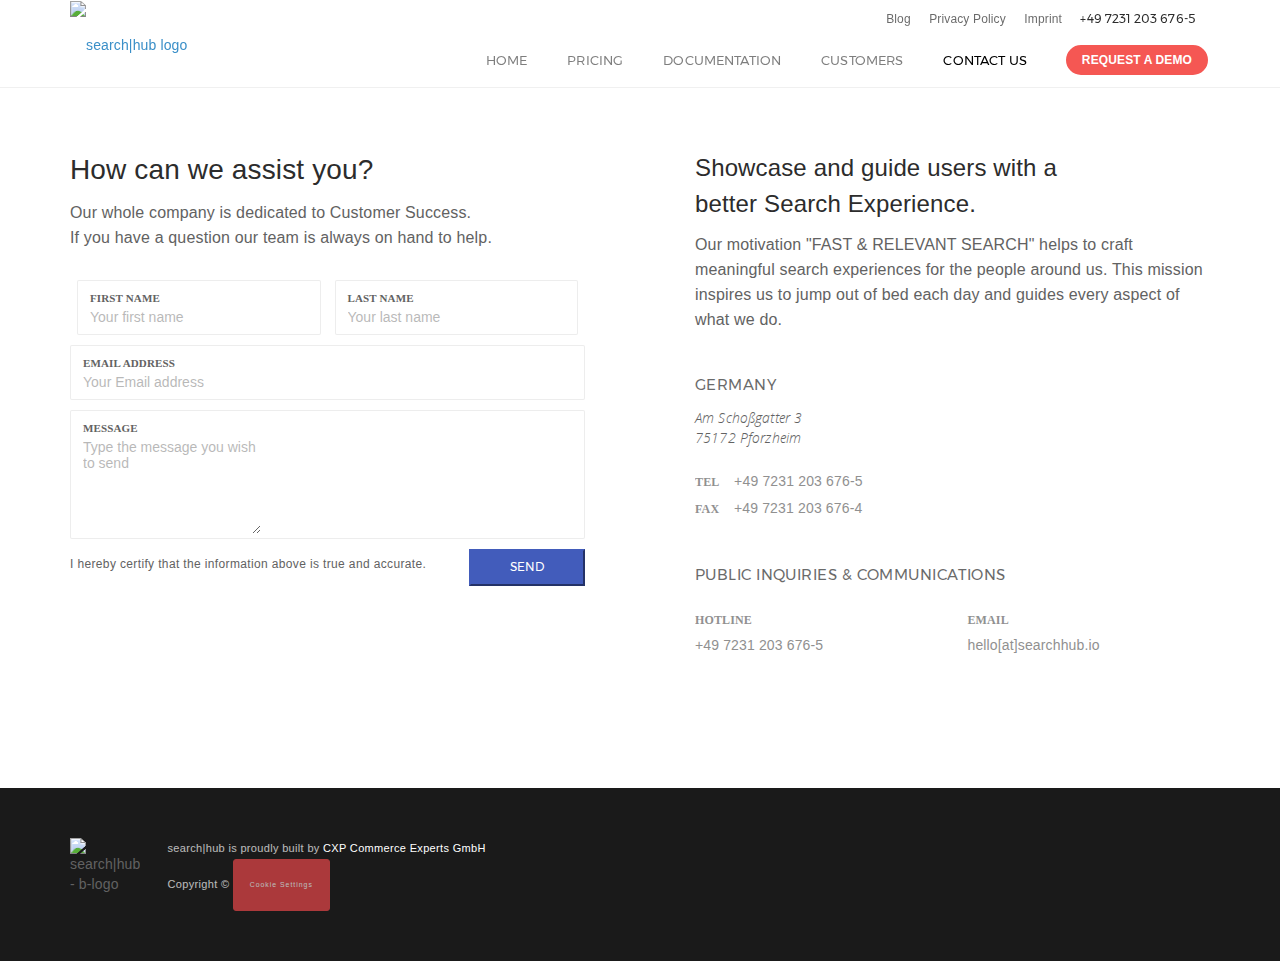
==== commit 643d2bc3: "Update contact-us.html" ====
--- a/contact-us.html
+++ b/contact-us.html
@@ -2,6 +2,8 @@
 <!DOCTYPE html>
 <html lang="en">
 <head>
+    <script id="Cookiebot" src="https://consent.cookiebot.com/uc.js" data-cbid="8f12a725-5173-4bf0-861a-c1680c3724f0" data-blockingmode="auto" type="text/javascript"></script>    
+
     <meta http-equiv="content-type" content="text/html;charset=UTF-8"/>
     <title>search|hub - contact us</title>
     <meta name="viewport" content="width=device-width, initial-scale=1.0, maximum-scale=1.0, user-scalable=no"/>
@@ -39,7 +41,6 @@
         <meta name="twitter:site" content="@CXPSearchHub">
     <link href="assets/css/page.css" rel="stylesheet" type="text/css"/>
     <link href="https://cdnjs.cloudflare.com/ajax/libs/font-awesome/4.7.0/css/font-awesome.min.css" rel="stylesheet" type="text/css"/>	
-   
 </head>
  
 <body class="pace-dark"> 
@@ -230,7 +231,7 @@
             </div>   
             <div class="col-md-6">
                 <p class="fs-11 no-margin font-arial text-white small-text"><span class="hint-text">search|hub is proudly built by </span><a href="http://commerce-experts.com" class="fs-11 no-margin font-arial text-white small-text">CXP Commerce Experts GmbH</a></p>
-                <p class="fs-11 hint-text text-white font-arial no-margin small-text">Copyright &copy; <script>document.write(new Date().getFullYear())</script> CXP Commerce Experts GmbH. All Rights Reserved.</p>
+                <p class="fs-11 hint-text text-white font-arial no-margin small-text">Copyright &copy; <script data-cookieconsent="ignore">document.write(new Date().getFullYear())</> CXP Commerce Experts GmbH. All Rights Reserved.</p>
                 <ul class="no-style fs-11 no-padding font-arial m-t-20">
                 <li class="inline no-padding"><a href="index.html" class="text-white p-r-10 b-r b-transparent-white">Home</a></li>
                 <li class="inline no-padding"><a href="privacy-policy.html" class="link text-white p-l-10 p-r-10 b-r b-transparent-white">Privacy policy</a></li>                
@@ -262,7 +263,7 @@
 <script type="text/javascript" src="assets/plugins/pages.frontend.js"></script> 
 <script type="text/javascript" src="assets/plugins/custom.js"></script>
 <!-- <script type="text/javascript" id="cookiebanner" src="assets/plugins/cookiebanner.min.js"></script> -->
-<!-- <script>
+<script>
   (function(i,s,o,g,r,a,m){i['GoogleAnalyticsObject']=r;i[r]=i[r]||function(){
   (i[r].q=i[r].q||[]).push(arguments)},i[r].l=1*new Date();a=s.createElement(o),
   m=s.getElementsByTagName(o)[0];a.async=1;a.src=g;m.parentNode.insertBefore(a,m)
@@ -273,11 +274,11 @@
 </script>
     
 <!-- Start of HubSpot Embed Code -->
-<!-- <script type="text/javascript" id="hs-script-loader" async defer src="//js-eu1.hs-scripts.com/25145096.js"></script>
+<script type="text/javascript" id="hs-script-loader" async defer src="//js-eu1.hs-scripts.com/25145096.js"></script>
 <!-- End of HubSpot Embed Code -->
 	
 <!-- Start of HubSpot code snippet -->
-<!-- <button type="button" id="hs_show_banner_button"
+<button type="button" id="hs_show_banner_button"
   style="background-color: #E94749; border: 1px solid #E94749;
          border-radius: 3px; padding: 10px 16px; text-decoration: none; color: #fff;
          font-family: inherit; font-size: inherit; font-weight: normal; line-height: inherit;
